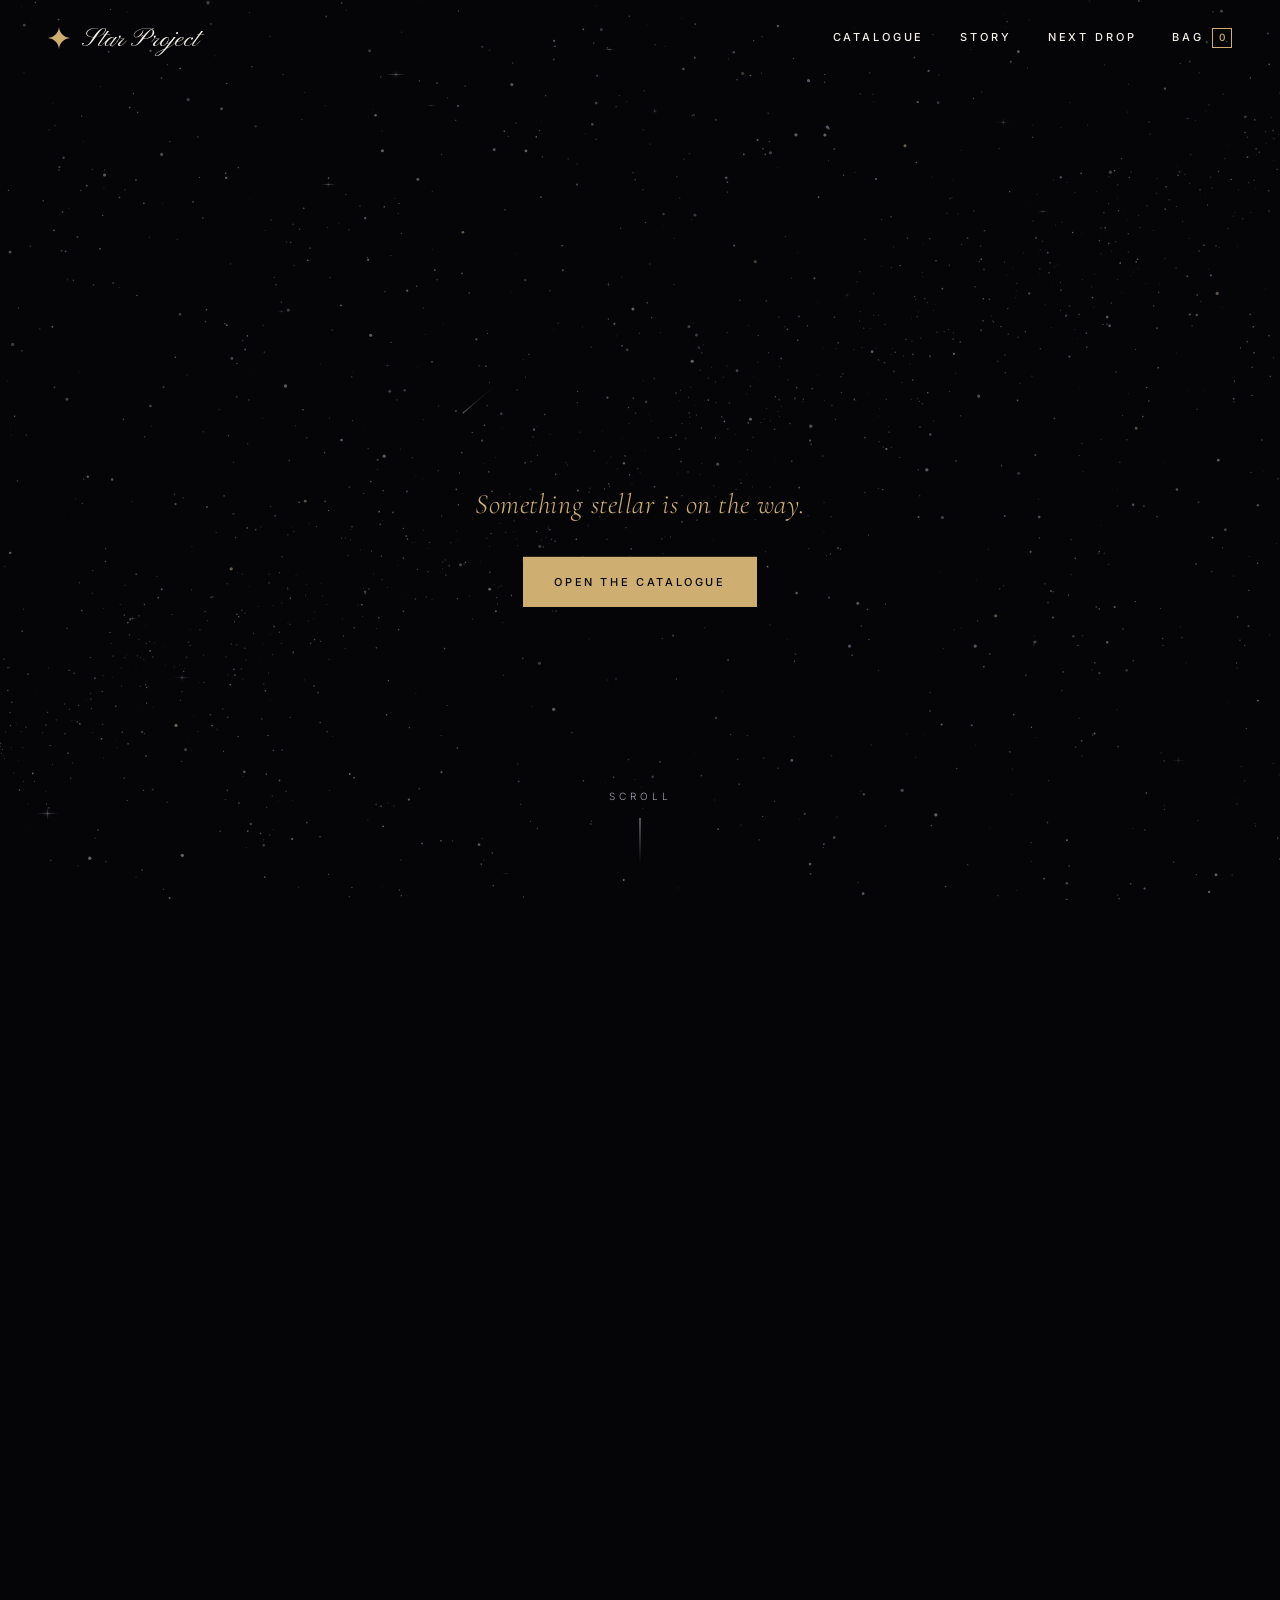
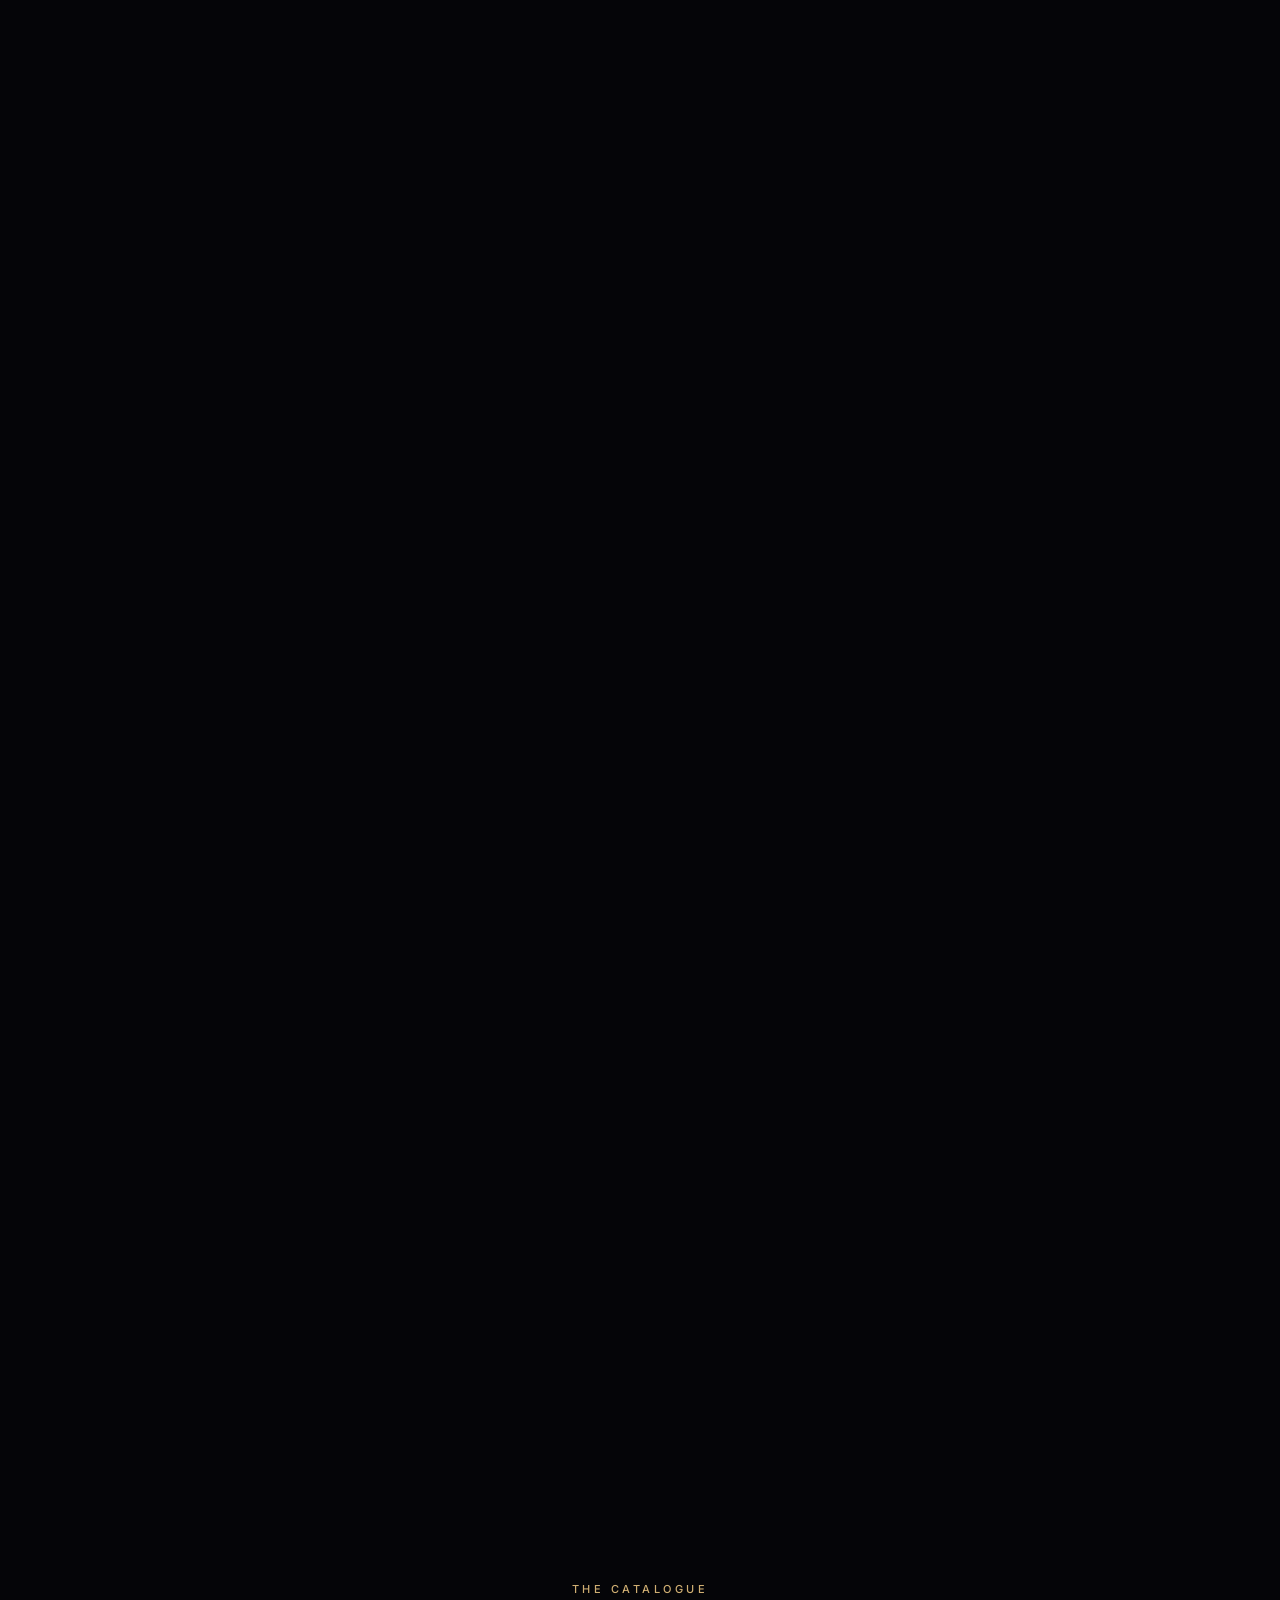
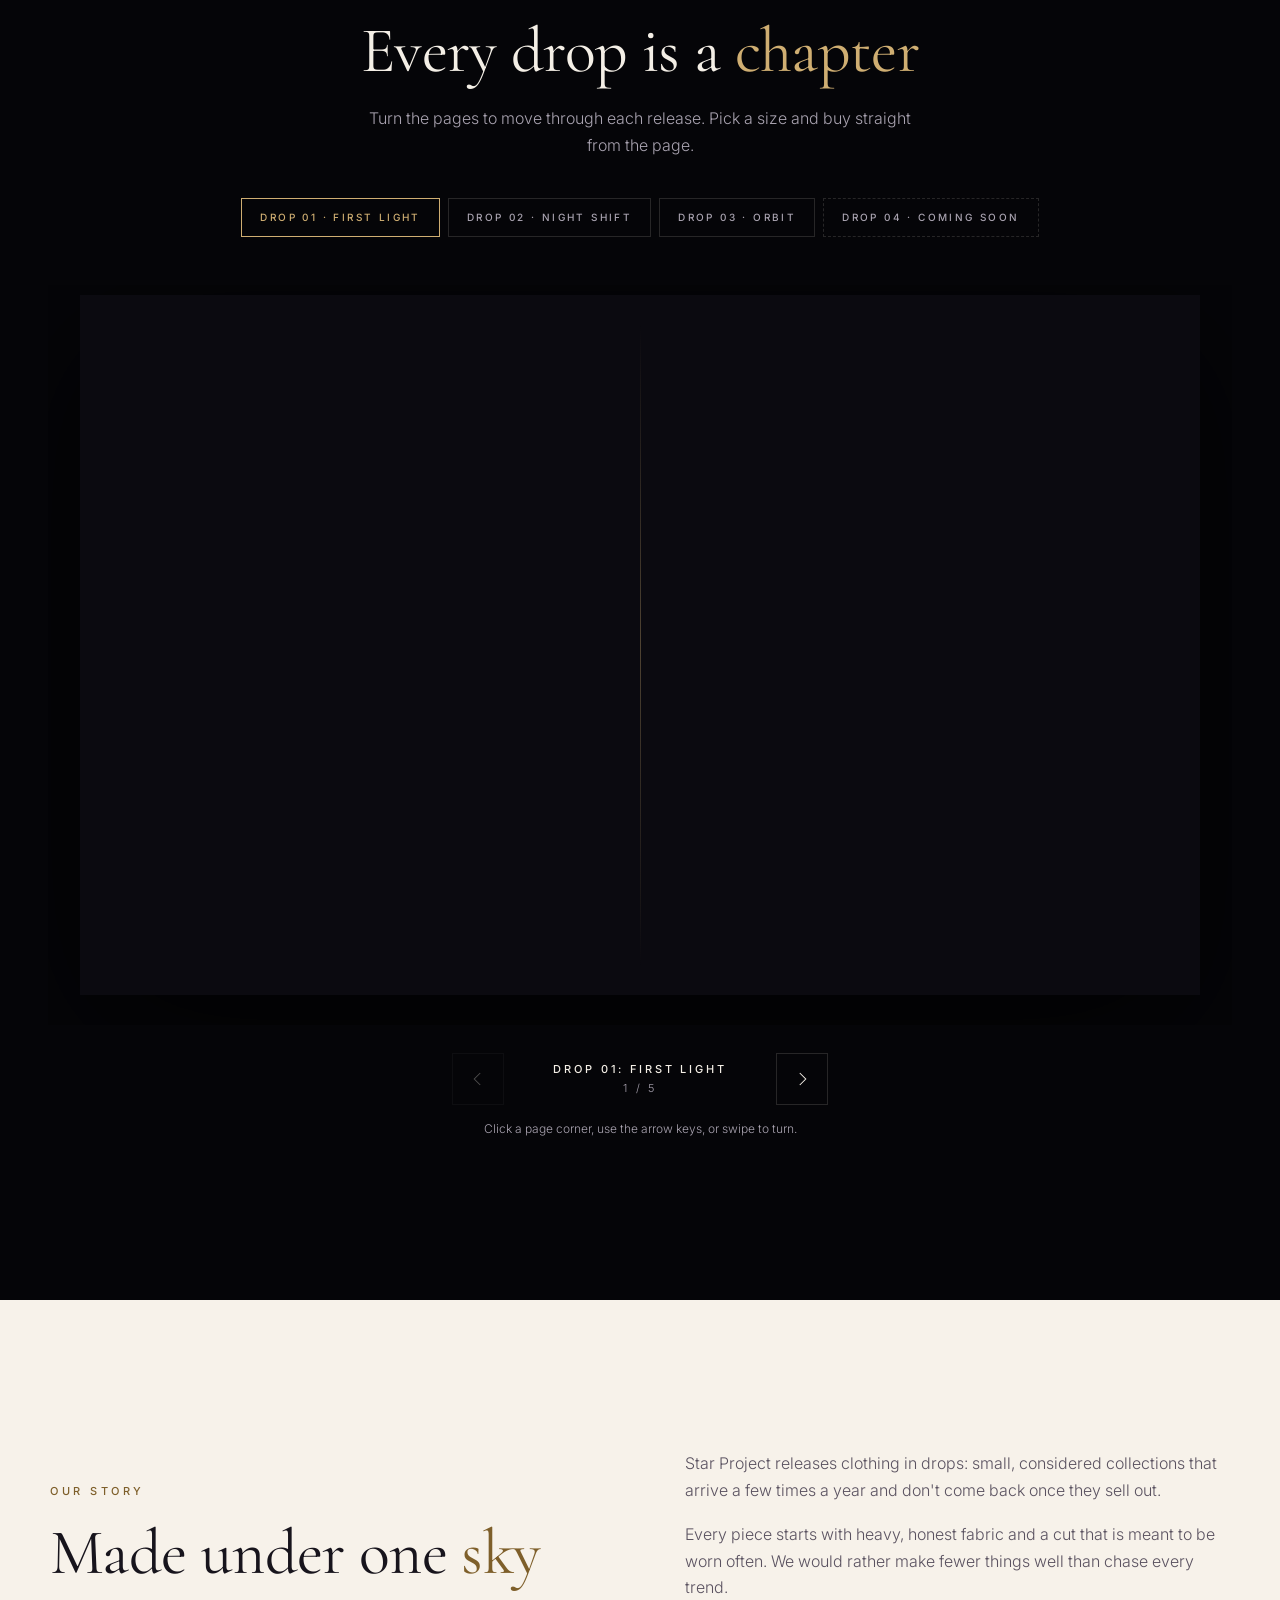
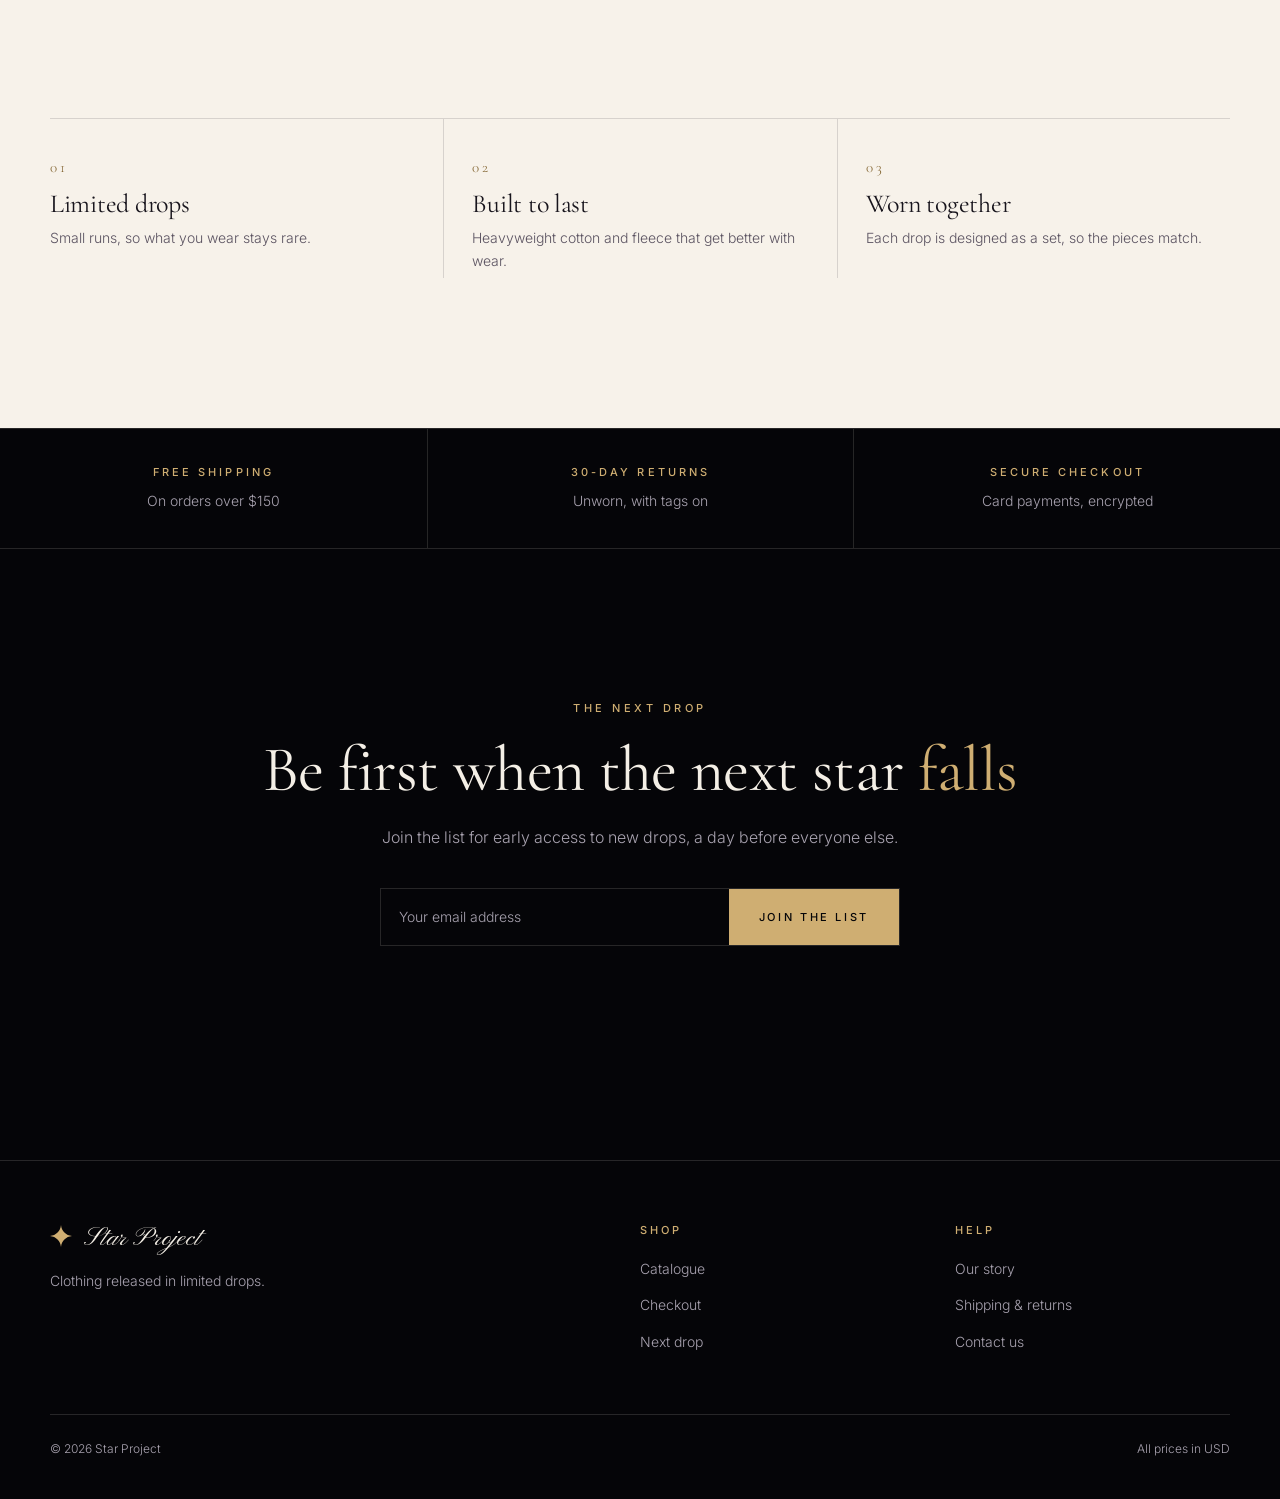
==== index.html @ 6c746a55 "Catalogue extras: quick view, low-stock notes, Drop 04 teaser with countdown and silhouettes; social" ====
<!doctype html>
<html lang="en">
<head>
  <meta charset="utf-8">
  <meta name="viewport" content="width=device-width, initial-scale=1">
  <title>Star Project | Clothing released in drops</title>
  <meta name="description" content="Star Project is a clothing label released in limited drops. Flip through the catalogue and shop the latest release.">
  <meta name="theme-color" content="#050508">
  <link rel="icon" href="favicon.svg" type="image/svg+xml">
  <link rel="preconnect" href="https://fonts.googleapis.com">
  <link rel="preconnect" href="https://fonts.gstatic.com" crossorigin>
  <link href="https://fonts.googleapis.com/css2?family=Pinyon+Script&family=Cormorant+Garamond:ital,wght@0,400;0,500;1,400&family=Inter:wght@200;300;400;500&display=swap" rel="stylesheet">
  <link rel="stylesheet" href="style.css">
</head>
<body>
  <a class="skip" href="#catalogue">Skip to the catalogue</a>
  <canvas id="sky" aria-hidden="true"></canvas>

  <header class="site-header">
    <a class="brand" href="index.html" aria-label="Star Project home">
      <svg viewBox="0 0 24 24" aria-hidden="true"><path d="M12 0c.6 6.6 5.4 11.4 12 12-6.6.6-11.4 5.4-12 12-.6-6.6-5.4-11.4-12-12C6.6 11.4 11.4 6.6 12 0z" fill="#cfae72"/></svg>
      <span>Star Project</span>
    </a>
    <nav class="nav" aria-label="Main">
      <a href="#catalogue">Catalogue</a>
      <a class="hide-sm" href="#story">Story</a>
      <a class="hide-sm" href="#signup-section">Next drop</a>
      <button class="bag-btn" type="button" aria-label="Open your bag">Bag <span class="bag-count">0</span></button>
    </nav>
  </header>

  <main>
    <section class="hero" aria-label="Star Project">
      <div class="hero-stage">
        <canvas id="comet" aria-hidden="true"></canvas>
        <div class="hero-title">
          <h1>Star Project</h1>
          <div class="hero-sub">
            <p>Something stellar is on the way.</p>
            <a class="btn" href="#catalogue">Open the catalogue</a>
          </div>
        </div>
        <div class="hero-hint" aria-hidden="true">Scroll</div>
      </div>
    </section>

    <section class="section catalogue" id="catalogue" aria-labelledby="cat-title">
      <div class="wrap center reveal">
        <span class="label">The catalogue</span>
        <h2 id="cat-title">Every drop is a <span class="accent">chapter</span></h2>
        <p class="lede">Turn the pages to move through each release. Pick a size and buy straight from the page.</p>
      </div>
      <div class="drop-tabs" id="drop-tabs" role="group" aria-label="Jump to a drop"></div>
      <div class="book-scene">
        <div class="book" id="book" aria-live="polite"></div>
      </div>
      <div class="book-controls">
        <button class="flip-btn" id="prev" type="button" aria-label="Previous page"><svg viewBox="0 0 24 24" fill="none" stroke="currentColor" stroke-width="1.4"><path d="M15 4l-8 8 8 8"/></svg></button>
        <div class="page-status" id="page-status"></div>
        <button class="flip-btn" id="next" type="button" aria-label="Next page"><svg viewBox="0 0 24 24" fill="none" stroke="currentColor" stroke-width="1.4"><path d="M9 4l8 8-8 8"/></svg></button>
      </div>
      <p class="book-help">Click a page corner, use the arrow keys, or swipe to turn.</p>
    </section>

    <section class="section paper" id="story" aria-labelledby="story-title">
      <div class="wrap">
        <div class="story-grid">
          <div class="reveal">
            <span class="label">Our story</span>
            <h2 id="story-title">Made under one <span class="accent">sky</span></h2>
          </div>
          <div class="story-copy reveal">
            <p>Star Project releases clothing in drops: small, considered collections that arrive a few times a year and don't come back once they sell out.</p>
            <p>Every piece starts with heavy, honest fabric and a cut that is meant to be worn often. We would rather make fewer things well than chase every trend.</p>
          </div>
        </div>
        <div class="pillars">
          <div class="pillar reveal"><span class="n">01</span><h3>Limited drops</h3><p>Small runs, so what you wear stays rare.</p></div>
          <div class="pillar reveal"><span class="n">02</span><h3>Built to last</h3><p>Heavyweight cotton and fleece that get better with wear.</p></div>
          <div class="pillar reveal"><span class="n">03</span><h3>Worn together</h3><p>Each drop is designed as a set, so the pieces match.</p></div>
        </div>
      </div>
    </section>

    <section aria-label="Shopping with us">
      <div class="perks">
        <div class="perk"><strong>Free shipping</strong><span>On orders over $150</span></div>
        <div class="perk"><strong>30-day returns</strong><span>Unworn, with tags on</span></div>
        <div class="perk"><strong>Secure checkout</strong><span>Card payments, encrypted</span></div>
      </div>
    </section>

    <section class="section center" id="signup-section" aria-labelledby="signup-title">
      <div class="wrap reveal">
        <span class="label">The next drop</span>
        <h2 id="signup-title">Be first when the next star <span class="accent">falls</span></h2>
        <p class="lede">Join the list for early access to new drops, a day before everyone else.</p>
        <form class="signup" id="signup" novalidate>
          <label class="sr-only" for="signup-email">Email address</label>
          <input id="signup-email" type="email" required placeholder="Your email address" autocomplete="email">
          <button class="btn" type="submit">Join the list</button>
        </form>
        <p class="form-note" id="signup-note" role="status"></p>
        <div class="socials center-socials" data-socials></div>
      </div>
    </section>
  </main>

  <footer class="site-footer">
    <div class="foot-grid">
      <div>
        <a class="brand" href="index.html" aria-label="Star Project home">
          <svg viewBox="0 0 24 24" aria-hidden="true"><path d="M12 0c.6 6.6 5.4 11.4 12 12-6.6.6-11.4 5.4-12 12-.6-6.6-5.4-11.4-12-12C6.6 11.4 11.4 6.6 12 0z" fill="#cfae72"/></svg>
          <span>Star Project</span>
        </a>
        <p>Clothing released in limited drops.</p>
        <div class="socials" data-socials></div>
      </div>
      <div>
        <h4>Shop</h4>
        <ul>
          <li><a href="#catalogue">Catalogue</a></li>
          <li><a href="checkout.html">Checkout</a></li>
          <li><a href="#signup-section">Next drop</a></li>
        </ul>
      </div>
      <div>
        <h4>Help</h4>
        <ul>
          <li><a href="#story">Our story</a></li>
          <li><a href="#catalogue">Shipping &amp; returns</a></li>
          <li><a href="mailto:hello@starproject.example">Contact us</a></li>
        </ul>
      </div>
    </div>
    <div class="foot-base"><span>&copy; <span id="year">2026</span> Star Project</span><span>All prices in USD</span></div>
  </footer>

  <script src="products.js"></script>
  <script src="common.js"></script>
  <script src="home.js"></script>
</body>
</html>
---- style.css ----
:root {
  --space: #050508;
  --space-2: #0b0b12;
  --paper: #f7f2ea;
  --paper-2: #efe7da;
  --gold: #cfae72;
  --gold-deep: #7e5f2a;
  --ink: #17141c;
  --ink-soft: #5a5260;
  --star: #f4efe6;
  --muted: #a9a3b0;
  --line-dark: rgba(244, 239, 230, 0.14);
  --line-paper: rgba(23, 20, 28, 0.14);
  --serif: "Cormorant Garamond", Georgia, serif;
  --sans: "Inter", system-ui, sans-serif;
  --script: "Pinyon Script", "Snell Roundhand", cursive;
  --ease: cubic-bezier(0.22, 0.61, 0.36, 1);
}

*, *::before, *::after { box-sizing: border-box; }
html { -webkit-text-size-adjust: 100%; }
body {
  margin: 0;
  background: var(--space);
  color: var(--star);
  font-family: var(--sans);
  font-weight: 300;
  font-size: 16px;
  line-height: 1.65;
  -webkit-font-smoothing: antialiased;
  overflow-x: hidden;
}
img { display: block; max-width: 100%; }
a { color: inherit; }
button, input, select { font: inherit; color: inherit; }
:focus-visible { outline: 2px solid var(--gold); outline-offset: 3px; }

.skip { position: absolute; left: 16px; top: -60px; z-index: 200; padding: 10px 16px; background: var(--gold); color: var(--space); text-decoration: none; font-size: 13px; }
.skip:focus { top: 12px; }

/* sky + cursor canvases */
#sky { position: fixed; inset: 0; width: 100%; height: 100%; z-index: 0; pointer-events: none; }
#cursor-fx { position: fixed; inset: 0; width: 100%; height: 100%; z-index: 150; pointer-events: none; }
@media (pointer: fine) {
  html.comet-cursor, html.comet-cursor * { cursor: none !important; }
}
main, header, footer { position: relative; z-index: 1; }

/* type */
.label { display: block; font-size: 11px; font-weight: 500; letter-spacing: 0.32em; text-transform: uppercase; color: var(--gold); margin: 0 0 18px; }
.paper .label { color: var(--gold-deep); }
h1, h2, h3 { font-family: var(--serif); font-weight: 400; line-height: 1.08; margin: 0; letter-spacing: -0.01em; }
h2 { font-size: clamp(38px, 5.4vw, 64px); }
.accent { color: var(--gold); }
.paper .accent { color: var(--gold-deep); }
.center { text-align: center; }
.lede { color: var(--muted); max-width: 560px; margin: 20px auto 0; }
.paper .lede { color: var(--ink-soft); }

/* buttons */
.btn {
  display: inline-flex; align-items: center; justify-content: center; gap: 10px;
  padding: 15px 30px; border: 1px solid var(--gold); background: var(--gold); color: var(--space);
  font-size: 11px; font-weight: 500; letter-spacing: 0.24em; text-transform: uppercase;
  text-decoration: none; white-space: nowrap; cursor: pointer;
  transition: background 0.3s var(--ease), color 0.3s var(--ease), border-color 0.3s var(--ease), transform 0.15s;
}
.btn:hover { background: transparent; color: var(--gold); }
.btn:active { transform: scale(0.98); }
.btn.ghost { background: transparent; color: var(--star); border-color: var(--line-dark); }
.btn.ghost:hover { border-color: var(--gold); color: var(--gold); }
.paper .btn { background: var(--ink); border-color: var(--ink); color: var(--paper); }
.paper .btn:hover { background: transparent; color: var(--ink); }
.paper .btn.ghost { background: transparent; color: var(--ink); border-color: var(--line-paper); }
.paper .btn.ghost:hover { border-color: var(--ink); }
.btn.small { padding: 10px 16px; font-size: 10px; letter-spacing: 0.2em; }
.btn[disabled] { opacity: 0.5; pointer-events: none; }

/* header */
.site-header {
  position: fixed; top: 0; left: 0; right: 0; z-index: 50;
  display: flex; align-items: center; justify-content: space-between;
  padding: 22px clamp(16px, 4vw, 48px);
  transition: background 0.4s var(--ease), padding 0.4s var(--ease), border-color 0.4s;
  border-bottom: 1px solid transparent;
}
.site-header.solid { background: rgba(5, 5, 8, 0.95); backdrop-filter: blur(10px); -webkit-backdrop-filter: blur(10px); padding-top: 14px; padding-bottom: 14px; border-color: var(--line-dark); }
.brand { display: inline-flex; align-items: center; gap: 12px; text-decoration: none; }
.brand svg { width: 22px; height: 22px; }
.brand span { font-size: 12px; font-weight: 500; letter-spacing: 0.36em; text-transform: uppercase; }
.nav { display: flex; align-items: center; gap: clamp(18px, 3vw, 36px); }
.nav a, .bag-btn { font-size: 11px; font-weight: 500; letter-spacing: 0.26em; text-transform: uppercase; text-decoration: none; color: var(--star); transition: color 0.25s; }
.nav a:hover, .bag-btn:hover { color: var(--gold); }
.bag-btn { background: none; border: 0; padding: 0; cursor: pointer; display: inline-flex; gap: 8px; align-items: center; }
.bag-count { display: inline-grid; place-items: center; min-width: 20px; height: 20px; padding: 0 5px; border: 1px solid var(--gold); color: var(--gold); font-size: 10px; letter-spacing: 0; }
.bag-count.bump { animation: bump 0.5s var(--ease); }
@keyframes bump { 40% { transform: scale(1.35); } }
@media (max-width: 640px) { .nav .hide-sm { display: none; } .brand span { letter-spacing: 0.26em; } }

/* hero: pinned scroll story */
.hero { position: relative; height: 340vh; }
.hero-stage { position: sticky; top: 0; height: 100vh; height: 100svh; overflow: hidden; }
#comet { position: absolute; inset: 0; width: 100%; height: 100%; }
.hero-title {
  position: absolute; left: 0; right: 0; top: 50%; transform: translateY(-58%);
  text-align: center; pointer-events: none;
}
.hero-title h1 {
  font-family: var(--script); font-weight: 400; font-size: clamp(64px, 12vw, 190px);
  letter-spacing: 0; text-transform: none; line-height: 1.25; padding: 0 0.25em;
  color: var(--star);
  background: linear-gradient(180deg, #fffdf7 15%, #f1e4c8 55%, #cfae72 100%);
  -webkit-background-clip: text; background-clip: text; -webkit-text-fill-color: transparent;
  --x: 120vw;
  -webkit-mask-image: linear-gradient(90deg, transparent var(--x), #000 calc(var(--x) + 160px));
  mask-image: linear-gradient(90deg, transparent var(--x), #000 calc(var(--x) + 160px));
}
.hero-tag { display: block; margin-bottom: 26px; font-family: var(--serif); font-style: italic; font-size: clamp(17px, 1.8vw, 22px); color: var(--gold); letter-spacing: 0.02em; opacity: 0; transform: translateY(8px); transition: opacity 1s var(--ease) 0.2s, transform 1s var(--ease) 0.2s; }
.hero.done .hero-tag { opacity: 1; transform: none; }
.hero-sub { margin-top: 26px; opacity: 0; transform: translateY(12px); transition: opacity 0.8s var(--ease), transform 0.8s var(--ease); pointer-events: none; }
.hero-sub p { color: var(--gold); margin: 0 0 30px; font-family: var(--serif); font-style: italic; font-size: clamp(20px, 2.2vw, 28px); letter-spacing: 0.02em; }
.hero.done .hero-sub { opacity: 1; transform: none; pointer-events: auto; }
.hero-hint {
  position: absolute; left: 50%; bottom: 36px; transform: translateX(-50%);
  font-size: 10px; letter-spacing: 0.4em; text-transform: uppercase; color: var(--muted);
  display: flex; flex-direction: column; align-items: center; gap: 14px; transition: opacity 0.5s;
}
.hero-hint::after { content: ""; width: 1px; height: 46px; background: linear-gradient(var(--muted), transparent); animation: drip 2.2s var(--ease) infinite; transform-origin: top; }
@keyframes drip { 0% { transform: scaleY(0); } 60% { transform: scaleY(1); opacity: 1; } 100% { transform: scaleY(1); opacity: 0; } }
.hero-intro { position: absolute; top: 22%; left: 0; right: 0; text-align: center; transition: opacity 0.5s; }
.hero-intro .label { margin: 0; }

/* sections */
.section { padding: clamp(90px, 12vw, 150px) clamp(16px, 4vw, 48px); }
.wrap { max-width: 1180px; margin: 0 auto; }
.paper { background: var(--paper); color: var(--ink); }
.reveal { opacity: 0; transform: translateY(28px); transition: opacity 1s var(--ease), transform 1s var(--ease); }
.reveal.in { opacity: 1; transform: none; }

/* catalogue book */
.catalogue { padding-top: clamp(80px, 10vw, 120px); }
.drop-tabs { display: flex; justify-content: center; flex-wrap: wrap; gap: 8px; margin: 40px 0 48px; }
.drop-tab {
  background: none; border: 1px solid var(--line-dark); color: var(--muted); padding: 10px 18px; cursor: pointer;
  font-size: 10px; font-weight: 500; letter-spacing: 0.24em; text-transform: uppercase; transition: color 0.25s, border-color 0.25s;
}
.drop-tab:hover { color: var(--star); }
.drop-tab[aria-current="true"] { color: var(--gold); border-color: var(--gold); }

.book-scene { perspective: 2600px; overflow: hidden; padding: 10px 0 30px; }
.book {
  --page-h: 700px;
  position: relative; margin: 0 auto; width: min(1120px, 100%); height: var(--page-h);
  transform-style: preserve-3d; transition: transform 1s var(--ease);
}
.book.at-start { transform: translateX(-25%); }
.book.at-end { transform: translateX(25%); }
.book::before { /* spine shadow */
  content: ""; position: absolute; left: 50%; top: 0; bottom: 0; width: 60px; margin-left: -30px; z-index: 0;
  background: radial-gradient(ellipse at center, rgba(0, 0, 0, 0.55), transparent 70%); pointer-events: none;
}
.sheet {
  position: absolute; top: 0; left: 50%; width: 50%; height: 100%;
  transform-origin: left center; transform-style: preserve-3d;
  transition: transform 1.1s cubic-bezier(0.45, 0.05, 0.25, 1);
}
.sheet.flipped { transform: rotateY(-180deg); }
.face {
  position: absolute; inset: 0; backface-visibility: hidden; -webkit-backface-visibility: hidden;
  background: var(--paper); color: var(--ink); overflow: hidden;
}
.face.back { transform: rotateY(180deg); }
.face::after { /* page gutter shading */
  content: ""; position: absolute; top: 0; bottom: 0; width: 40px; pointer-events: none;
}
.face.front::after { left: 0; background: linear-gradient(90deg, rgba(0, 0, 0, 0.14), transparent); }
.face.back::after { right: 0; background: linear-gradient(-90deg, rgba(0, 0, 0, 0.14), transparent); }
.sheet.turning .face { box-shadow: 0 20px 60px rgba(0, 0, 0, 0.5); }

.page { position: relative; height: 100%; padding: 46px 48px 40px; display: flex; flex-direction: column; }
.page-foot { margin-top: auto; display: flex; justify-content: space-between; font-size: 10px; letter-spacing: 0.26em; text-transform: uppercase; color: var(--ink-soft); padding-top: 18px; border-top: 1px solid var(--line-paper); }
.corner { position: absolute; bottom: 0; width: 70px; height: 70px; background: none; border: 0; padding: 0; cursor: pointer; z-index: 3; }
.face.front .corner { right: 0; background: linear-gradient(135deg, transparent 50%, rgba(23, 20, 28, 0.08) 50%); }
.face.back .corner { left: 0; background: linear-gradient(-135deg, transparent 50%, rgba(23, 20, 28, 0.08) 50%); }
.corner:hover { width: 84px; height: 84px; }
.corner { transition: width 0.3s var(--ease), height 0.3s var(--ease); }

/* cover pages */
.page.cover { background: var(--space-2); color: var(--star); justify-content: center; align-items: center; text-align: center; }
.page.cover .page-foot { color: var(--muted); border-color: var(--line-dark); width: 100%; position: absolute; left: 0; bottom: 0; padding: 18px 48px 40px; }
.cover-star { width: 54px; height: 54px; margin: 0 auto 34px; }
.cover h3 { font-family: var(--sans); font-weight: 300; font-size: 30px; letter-spacing: 0.34em; text-indent: 0.34em; text-transform: uppercase; }
.cover .vol { font-family: var(--serif); font-size: 22px; font-style: italic; color: var(--gold); margin-top: 18px; }
.cover p { color: var(--muted); font-size: 14px; max-width: 300px; margin: 30px auto 0; }
.cover .btn { margin-top: 34px; }

/* drop intro page (left) */
.drop-no { font-family: var(--serif); font-size: 15px; letter-spacing: 0.2em; color: var(--gold-deep); text-transform: uppercase; }
.drop-name { font-size: clamp(40px, 4.4vw, 58px); margin: 8px 0 10px; }
.drop-story { color: var(--ink-soft); font-size: 14px; margin: 0 0 22px; max-width: 420px; }
.feature { display: grid; grid-template-columns: 1fr 1fr; gap: 24px; align-items: end; flex: 1; min-height: 0; }
.photo { background: #fbf8f3; overflow: hidden; position: relative; }
.photo img { width: 100%; height: 100%; object-fit: cover; mix-blend-mode: multiply; transition: transform 1.2s var(--ease); }
.photo:hover img { transform: scale(1.06); }
.feature .photo { aspect-ratio: 1; align-self: stretch; height: 100%; max-height: 100%; }
.feature .photo img { object-fit: contain; }
.feature-info h4 { font-family: var(--serif); font-weight: 400; font-size: 28px; margin: 0 0 6px; line-height: 1.1; }

/* product rows (right) */
.items-head { display: flex; justify-content: space-between; align-items: baseline; margin-bottom: 18px; }
.items-head h3 { font-size: 30px; }
.items { display: flex; flex-direction: column; gap: 14px; flex: 1; }
.item { display: grid; grid-template-columns: 150px 1fr; gap: 22px; padding-bottom: 14px; border-bottom: 1px solid var(--line-paper); align-items: center; }
.item:last-child { border-bottom: 0; }
.item .photo { aspect-ratio: 1; }
.item h4, .feature-info h4 { font-family: var(--serif); font-weight: 400; }
.item h4 { font-size: 23px; margin: 0; line-height: 1.15; }
.desc { font-size: 13px; color: var(--ink-soft); margin: 4px 0 10px; line-height: 1.5; }
.price { font-size: 13px; font-weight: 500; letter-spacing: 0.08em; color: var(--ink); }
.buy-row { display: flex; align-items: center; gap: 8px; flex-wrap: wrap; margin-top: 10px; }
.size {
  appearance: none; -webkit-appearance: none; border: 1px solid var(--line-paper); background: transparent; color: var(--ink);
  padding: 9px 26px 9px 10px; font-size: 11px; letter-spacing: 0.08em; cursor: pointer;
  background-image: linear-gradient(45deg, transparent 50%, var(--ink) 50%), linear-gradient(135deg, var(--ink) 50%, transparent 50%);
  background-position: calc(100% - 13px) 50%, calc(100% - 9px) 50%; background-size: 4px 4px; background-repeat: no-repeat;
}
.size:focus-visible { outline-color: var(--gold-deep); }
.page .btn.small { padding: 10px 14px; }
.page .btn.ghost.small { color: var(--ink); }

.back-cover-list { list-style: none; padding: 0; margin: 30px 0 0; text-align: left; }
.back-cover-list li { padding: 14px 0; border-top: 1px solid var(--line-dark); display: flex; justify-content: space-between; gap: 20px; font-size: 13px; color: var(--muted); }
.back-cover-list li strong { color: var(--star); font-weight: 400; }

.book-controls { display: flex; align-items: center; justify-content: center; gap: 26px; margin-top: 28px; }
.flip-btn {
  width: 52px; height: 52px; border: 1px solid var(--line-dark); background: transparent; color: var(--star); cursor: pointer;
  display: grid; place-items: center; transition: border-color 0.25s, color 0.25s;
}
.flip-btn:hover { border-color: var(--gold); color: var(--gold); }
.flip-btn:disabled { opacity: 0.3; pointer-events: none; }
.flip-btn svg { width: 18px; height: 18px; }
.page-status { min-width: 220px; text-align: center; font-size: 11px; letter-spacing: 0.26em; text-transform: uppercase; color: var(--muted); }
.page-status strong { color: var(--star); font-weight: 500; }
.book-help { text-align: center; color: var(--muted); font-size: 12px; margin-top: 14px; }

/* single-page book on small screens */
@media (max-width: 860px) {
  .book { --page-h: 640px; width: min(460px, 100%); }
  .book.at-start, .book.at-end { transform: none; }
  .book::before { display: none; }
  .sheet { left: 0; width: 100%; }
  .sheet.flipped { transform: rotateY(-180deg); opacity: 0; transition: transform 1s cubic-bezier(0.45, 0.05, 0.25, 1), opacity 0.2s 0.8s; }
  .face.front::after { display: none; }
  .page { padding: 32px 26px 28px; }
  .page.cover .page-foot { padding: 18px 26px 28px; }
  .item { grid-template-columns: 100px 1fr; gap: 16px; }
  .item h4 { font-size: 20px; }
  .desc { display: none; }
  .feature { grid-template-columns: 1fr; gap: 16px; }
  .feature .photo { max-height: 280px; }
}
@media (max-width: 380px) { .item { grid-template-columns: 84px 1fr; } }

/* story */
.story-grid { display: grid; grid-template-columns: 1fr 1fr; gap: clamp(40px, 7vw, 100px); align-items: center; }
.story-grid h2 { text-align: left; }
.story-copy p { color: var(--ink-soft); margin: 0 0 18px; }
.pillars { display: grid; grid-template-columns: repeat(3, 1fr); border-top: 1px solid var(--line-paper); margin-top: clamp(60px, 8vw, 100px); }
.pillar { padding: 34px 28px 6px 0; }
.pillar + .pillar { padding-left: 28px; border-left: 1px solid var(--line-paper); }
.pillar .n { font-family: var(--serif); font-size: 15px; color: var(--gold-deep); letter-spacing: 0.2em; }
.pillar h3 { font-size: 26px; margin: 10px 0 8px; }
.pillar p { color: var(--ink-soft); font-size: 14px; margin: 0; }
@media (max-width: 820px) {
  .story-grid { grid-template-columns: 1fr; }
  .pillars { grid-template-columns: 1fr; }
  .pillar, .pillar + .pillar { padding: 26px 0; border-left: 0; border-bottom: 1px solid var(--line-paper); }
}

/* perks strip */
.perks { display: grid; grid-template-columns: repeat(3, 1fr); border-top: 1px solid var(--line-dark); border-bottom: 1px solid var(--line-dark); }
.perk { padding: 34px 20px; text-align: center; }
.perk + .perk { border-left: 1px solid var(--line-dark); }
.perk strong { display: block; font-size: 11px; font-weight: 500; letter-spacing: 0.28em; text-transform: uppercase; color: var(--gold); margin-bottom: 6px; }
.perk span { color: var(--muted); font-size: 14px; }
@media (max-width: 720px) { .perks { grid-template-columns: 1fr; } .perk + .perk { border-left: 0; border-top: 1px solid var(--line-dark); } }

/* newsletter */
.signup { display: flex; max-width: 520px; margin: 38px auto 0; border: 1px solid var(--line-dark); transition: border-color 0.3s; }
.signup:focus-within { border-color: var(--gold); }
.signup input { flex: 1; min-width: 0; background: transparent; border: 0; padding: 16px 18px; color: var(--star); font-size: 14px; }
.signup input::placeholder { color: var(--muted); }
.signup input:focus { outline: none; }
.signup .btn { border: 0; }
.form-note { text-align: center; font-size: 13px; color: var(--muted); margin-top: 16px; min-height: 1.4em; }
.form-note.ok { color: var(--gold); }

/* footer */
.site-footer { border-top: 1px solid var(--line-dark); padding: 60px clamp(16px, 4vw, 48px) 40px; background: var(--space); }
.foot-grid { max-width: 1180px; margin: 0 auto; display: grid; grid-template-columns: 2fr 1fr 1fr; gap: 40px; }
.foot-grid p { color: var(--muted); font-size: 14px; max-width: 320px; }
.foot-grid h4 { font-size: 11px; font-weight: 500; letter-spacing: 0.28em; text-transform: uppercase; color: var(--gold); margin: 0 0 16px; }
.foot-grid ul { list-style: none; padding: 0; margin: 0; }
.foot-grid li { margin-bottom: 10px; }
.foot-grid li a { color: var(--muted); font-size: 14px; text-decoration: none; transition: color 0.25s; }
.foot-grid li a:hover { color: var(--star); }
.foot-base { max-width: 1180px; margin: 50px auto 0; padding-top: 24px; border-top: 1px solid var(--line-dark); display: flex; justify-content: space-between; gap: 16px; flex-wrap: wrap; font-size: 12px; color: var(--muted); }
@media (max-width: 720px) { .foot-grid { grid-template-columns: 1fr 1fr; } .foot-grid > div:first-child { grid-column: 1 / -1; } }

/* cart drawer */
.scrim { position: fixed; inset: 0; z-index: 90; background: rgba(0, 0, 0, 0.6); opacity: 0; pointer-events: none; transition: opacity 0.4s var(--ease); }
.scrim.open { opacity: 1; pointer-events: auto; }
.drawer {
  position: fixed; top: 0; right: 0; bottom: 0; z-index: 100; width: min(440px, 100%);
  background: var(--paper); color: var(--ink); display: flex; flex-direction: column;
  transform: translateX(100%); transition: transform 0.5s var(--ease); visibility: hidden;
}
.drawer.open { transform: none; visibility: visible; }
.drawer-head { display: flex; justify-content: space-between; align-items: center; padding: 24px 28px; border-bottom: 1px solid var(--line-paper); }
.drawer-head h2 { font-size: 28px; }
.icon-btn { background: none; border: 0; width: 40px; height: 40px; display: grid; place-items: center; cursor: pointer; color: inherit; }
.icon-btn svg { width: 18px; height: 18px; }
.drawer-body { flex: 1; overflow-y: auto; padding: 8px 28px; }
.ship-bar { padding: 16px 28px; font-size: 12px; color: var(--ink-soft); border-bottom: 1px solid var(--line-paper); }
.ship-bar .track { height: 2px; background: var(--line-paper); margin-top: 10px; }
.ship-bar .fill { height: 100%; background: var(--gold-deep); transition: width 0.6s var(--ease); }
.line { display: grid; grid-template-columns: 76px 1fr auto; gap: 16px; padding: 18px 0; border-bottom: 1px solid var(--line-paper); align-items: center; }
.line .photo { aspect-ratio: 1; }
.line h4 { font-family: var(--serif); font-weight: 400; font-size: 19px; margin: 0; line-height: 1.2; }
.line .meta { font-size: 12px; color: var(--ink-soft); }
.qty { display: inline-flex; align-items: center; border: 1px solid var(--line-paper); margin-top: 8px; }
.qty button { width: 28px; height: 28px; background: none; border: 0; cursor: pointer; font-size: 14px; }
.qty span { min-width: 22px; text-align: center; font-size: 12px; }
.line .right { text-align: right; display: flex; flex-direction: column; align-items: flex-end; gap: 8px; }
.remove { background: none; border: 0; padding: 0; font-size: 11px; color: var(--ink-soft); text-decoration: underline; text-underline-offset: 3px; cursor: pointer; }
.remove:hover { color: var(--ink); }
.empty { text-align: center; padding: 60px 10px; color: var(--ink-soft); }
.empty p { margin: 0 0 20px; }
.drawer-foot { padding: 22px 28px 28px; border-top: 1px solid var(--line-paper); }
.sum-row { display: flex; justify-content: space-between; font-size: 14px; margin-bottom: 6px; }
.sum-row.total { font-size: 16px; font-weight: 500; margin-top: 10px; }
.drawer-foot .btn { width: 100%; margin-top: 16px; }
.fine { font-size: 12px; color: var(--ink-soft); margin: 10px 0 0; text-align: center; }

/* toast */
.toast {
  position: fixed; left: 50%; bottom: 28px; z-index: 120; transform: translate(-50%, 20px); opacity: 0;
  background: var(--paper); color: var(--ink); padding: 14px 22px; font-size: 13px; border-left: 2px solid var(--gold-deep);
  transition: opacity 0.35s var(--ease), transform 0.35s var(--ease); pointer-events: none; max-width: calc(100% - 32px);
}
.toast.show { opacity: 1; transform: translate(-50%, 0); }

/* checkout page */
.checkout { padding: 130px clamp(16px, 4vw, 48px) 100px; }
.checkout-head { max-width: 1180px; margin: 0 auto 44px; }
.checkout-head h1 { font-size: clamp(40px, 5vw, 60px); }
.steps { display: flex; gap: 22px; margin-top: 18px; font-size: 11px; letter-spacing: 0.24em; text-transform: uppercase; color: var(--muted); flex-wrap: wrap; }
.steps .on { color: var(--gold); }
.checkout-grid { max-width: 1180px; margin: 0 auto; display: grid; grid-template-columns: 1.4fr 1fr; gap: 28px; align-items: start; }
.panel { background: var(--paper); color: var(--ink); padding: clamp(24px, 4vw, 44px); }
.panel + .panel { margin-top: 0; }
.panel h2 { font-size: 30px; margin-bottom: 6px; }
.fieldset { border: 0; padding: 0; margin: 0 0 34px; }
.fieldset legend { padding: 0; font-family: var(--serif); font-size: 26px; margin-bottom: 18px; }
.fields { display: grid; grid-template-columns: 1fr 1fr; gap: 14px; }
.fields .full { grid-column: 1 / -1; }
.field label { display: block; font-size: 11px; font-weight: 500; letter-spacing: 0.18em; text-transform: uppercase; color: var(--ink-soft); margin-bottom: 7px; }
.field input, .field select {
  width: 100%; padding: 13px 14px; border: 1px solid var(--line-paper); background: #fbf8f3; color: var(--ink); font-size: 15px;
  transition: border-color 0.25s, box-shadow 0.25s; border-radius: 0;
}
.field input:focus, .field select:focus { outline: none; border-color: var(--gold-deep); box-shadow: 0 0 0 3px rgba(126, 95, 42, 0.15); }
.field input[aria-invalid="true"] { border-color: #a3332b; }
.err { display: block; font-size: 12px; color: #a3332b; margin-top: 5px; min-height: 0; }
.ship-opt { display: flex; align-items: center; gap: 14px; padding: 16px; border: 1px solid var(--line-paper); cursor: pointer; margin-bottom: 10px; transition: border-color 0.25s; }
.ship-opt:has(input:checked) { border-color: var(--ink); }
.ship-opt input { accent-color: var(--ink); width: 16px; height: 16px; }
.ship-opt .grow { flex: 1; }
.ship-opt small { display: block; color: var(--ink-soft); font-size: 12px; }
.pay-box { border: 1px solid var(--line-paper); padding: 22px; background: #fbf8f3; }
.pay-box p { margin: 0; color: var(--ink-soft); font-size: 14px; }
.pay-box .lock { display: flex; align-items: center; gap: 10px; font-size: 11px; font-weight: 500; letter-spacing: 0.2em; text-transform: uppercase; color: var(--ink); margin-bottom: 10px; }
.pay-box .lock svg { width: 14px; height: 14px; }
.place { width: 100%; margin-top: 26px; }
.summary { position: sticky; top: 100px; }
.summary .line { grid-template-columns: 64px 1fr auto; }
.summary-totals { margin-top: 18px; }
.done-box { text-align: center; padding: 30px 10px; }
.done-box h2 { margin-bottom: 12px; }
.done-box p { color: var(--ink-soft); }
@media (max-width: 900px) { .checkout-grid { grid-template-columns: 1fr; } .summary { position: static; order: -1; } }
@media (max-width: 520px) { .fields { grid-template-columns: 1fr; } }

@media (prefers-reduced-motion: reduce) {
  *, *::before, *::after { animation: none !important; transition-duration: 0.01ms !important; }
  .reveal { opacity: 1; transform: none; }
}

.sr-only { position: absolute; width: 1px; height: 1px; overflow: hidden; clip: rect(0 0 0 0); white-space: nowrap; }
.hero.static { height: 100vh; height: 100svh; }
.hero.static h1 { -webkit-mask-image: none; mask-image: none; }

/* page fixes */
.cover .btn.ghost { color: var(--star); border-color: var(--line-dark); }
.cover .btn.ghost:hover { color: var(--gold); border-color: var(--gold); }
.cover .btn:not(.ghost) { background: var(--gold); border-color: var(--gold); color: var(--space); }
.cover .btn:not(.ghost):hover { background: transparent; color: var(--gold); }
.page.paper { background: var(--paper); }
.feature { grid-template-columns: minmax(0, 1.1fr) minmax(0, 1fr); }
.feature .photo { aspect-ratio: auto; height: 100%; }
.feature .photo img { object-fit: cover; }
.feature-info { align-self: end; padding-bottom: 6px; }
.hero-sub { margin-top: 56px; }
@media (max-width: 860px) {
  .feature .photo { height: auto; aspect-ratio: 1; max-height: 230px; }
  .feature .photo img { object-fit: contain; }
}
@media (max-width: 600px) {
  .hero-title h1 { font-size: 17vw; }
  .hero-sub { margin-top: 64px; padding: 0 16px; }
}

/* brand name in the Star Project script */
.brand span { font-family: var(--script); font-size: 27px; font-weight: 400; letter-spacing: 0; text-transform: none; line-height: 1; padding-top: 4px; }
@media (max-width: 640px) { .brand span { letter-spacing: 0; font-size: 24px; } }
.cover h3 { font-family: var(--script); font-weight: 400; font-size: 64px; letter-spacing: 0; text-indent: 0; text-transform: none; line-height: 1.2; }
.page.cover .btn.ghost.small { color: var(--star); border-color: rgba(244, 239, 230, 0.35); }
.page.cover .btn.ghost.small:hover { color: var(--gold); border-color: var(--gold); }

.book.instant .sheet { transition: none !important; }
@media (max-width: 860px) {
  .feature { grid-template-columns: 1fr; gap: 14px; align-items: start; }
  .feature .photo { height: auto; aspect-ratio: 1; max-height: 210px; max-width: 210px; }
  .feature-info { align-self: start; padding-bottom: 0; }
  .feature-info h4 { font-size: 24px; }
}

/* ---------- night catalogue ---------- */
.book { filter: drop-shadow(0 40px 80px rgba(0, 0, 0, 0.7)); }
.face { background: #0b0a10; color: var(--star); }
.face.front::after { background: linear-gradient(90deg, rgba(0, 0, 0, 0.55), transparent); }
.face.back::after { right: 0; background: linear-gradient(-90deg, rgba(0, 0, 0, 0.55), transparent); }
.book::after { /* a faint gold line down the spine */
  content: ""; position: absolute; left: 50%; top: 4%; bottom: 4%; width: 1px; z-index: 40; pointer-events: none;
  background: linear-gradient(transparent, rgba(207, 174, 114, 0.35), transparent);
}
@media (max-width: 860px) { .book::after { display: none; } }

.page.night {
  background:
    radial-gradient(90% 60% at 50% 0%, rgba(207, 174, 114, 0.07), transparent 70%),
    linear-gradient(180deg, #13121a 0%, #0b0a10 55%, #08070c 100%);
  color: var(--star);
}
.page.night::before { /* scattered pin-prick stars */
  content: ""; position: absolute; inset: 0; pointer-events: none; opacity: 0.55;
  background-image:
    radial-gradient(1px 1px at 8% 12%, #fff 50%, transparent 51%), radial-gradient(1px 1px at 23% 64%, #fff 50%, transparent 51%),
    radial-gradient(1.4px 1.4px at 37% 28%, #f3e5c4 50%, transparent 51%), radial-gradient(1px 1px at 52% 86%, #fff 50%, transparent 51%),
    radial-gradient(1px 1px at 66% 9%, #fff 50%, transparent 51%), radial-gradient(1.4px 1.4px at 79% 47%, #fff 50%, transparent 51%),
    radial-gradient(1px 1px at 91% 73%, #d9e2ff 50%, transparent 51%), radial-gradient(1px 1px at 15% 92%, #fff 50%, transparent 51%),
    radial-gradient(1px 1px at 46% 51%, #fff 50%, transparent 51%), radial-gradient(1px 1px at 88% 22%, #f3e5c4 50%, transparent 51%),
    radial-gradient(1px 1px at 30% 5%, #fff 50%, transparent 51%), radial-gradient(1px 1px at 72% 95%, #fff 50%, transparent 51%);
}
.page.night > * { position: relative; }
.page.night .page-foot { color: var(--muted); border-color: var(--line-dark); }
.night .drop-no { color: var(--gold); letter-spacing: 0.28em; font-family: var(--sans); font-size: 10px; font-weight: 500; }
.night .drop-name {
  font-family: var(--script); font-weight: 400; font-size: clamp(56px, 5.6vw, 80px); line-height: 1.15; margin: 4px 0 6px; padding-right: 0.2em;
  background: linear-gradient(180deg, #fffdf7 20%, #f1e4c8 60%, #cfae72 100%);
  -webkit-background-clip: text; background-clip: text; -webkit-text-fill-color: transparent;
}
.night .drop-story, .night .desc { color: var(--muted); }
.night h3, .night h4, .night .price { color: var(--star); }
.night .label { color: var(--gold); }
.night .items-head h3 { font-size: 30px; }
.night .item { border-color: var(--line-dark); }

/* products float under a soft gold spotlight */
.photo.cut { background: radial-gradient(ellipse 58% 52% at 50% 52%, rgba(207, 174, 114, 0.22), rgba(207, 174, 114, 0.06) 45%, transparent 72%); overflow: visible; }
.photo.cut::after { content: ""; position: absolute; left: 22%; right: 22%; bottom: 5%; height: 7%; border-radius: 50%; background: radial-gradient(ellipse, rgba(0, 0, 0, 0.75), transparent 70%); }
.photo.cut img { position: relative; z-index: 1; mix-blend-mode: normal; object-fit: contain; filter: drop-shadow(0 14px 18px rgba(0, 0, 0, 0.55)); transition: transform 0.8s var(--ease), filter 0.8s var(--ease); }
.photo.cut:hover img { transform: translateY(-6px) scale(1.04); filter: drop-shadow(0 22px 22px rgba(0, 0, 0, 0.5)) drop-shadow(0 0 18px rgba(207, 174, 114, 0.18)); }
.feature .photo.cut img { object-fit: contain; padding: 6%; }

/* controls on the dark pages */
.night .btn { background: var(--gold); border-color: var(--gold); color: var(--space); }
.night .btn:hover { background: transparent; color: var(--gold); }
.night .btn.ghost, .page .night .btn.ghost.small, .page.night .btn.ghost.small { background: transparent; color: var(--star); border-color: rgba(244, 239, 230, 0.28); }
.night .btn.ghost:hover, .page.night .btn.ghost.small:hover { color: var(--gold); border-color: var(--gold); }
.night .size {
  color: var(--star); border-color: rgba(244, 239, 230, 0.28);
  background-image: linear-gradient(45deg, transparent 50%, var(--star) 50%), linear-gradient(135deg, var(--star) 50%, transparent 50%);
}
.night .size option { background: #0b0a10; color: var(--star); }
.face.front .corner { background: linear-gradient(135deg, transparent 50%, rgba(207, 174, 114, 0.16) 50%); }
.face.back .corner { background: linear-gradient(-135deg, transparent 50%, rgba(207, 174, 114, 0.16) 50%); }
@media (max-width: 860px) { .night .drop-name { font-size: 54px; } }
.feature { grid-template-columns: minmax(0, 1.25fr) minmax(0, 1fr); gap: 18px; }
.feature .photo.cut img { padding: 0; transform: scale(1.18); }
.feature .photo.cut:hover img { transform: translateY(-6px) scale(1.22); }
@media (max-width: 860px) { .feature { grid-template-columns: 1fr; } .feature .photo.cut img { transform: scale(1.05); } }

/* ---------- dark bag drawer + checkout ---------- */
.drawer, .panel {
  background:
    radial-gradient(90% 50% at 50% 0%, rgba(207, 174, 114, 0.06), transparent 70%),
    linear-gradient(180deg, #13121a 0%, #0b0a10 60%, #08070c 100%);
  color: var(--star);
  border: 1px solid rgba(244, 239, 230, 0.08);
}
.drawer { border-width: 0 0 0 1px; }
.drawer-head, .ship-bar, .drawer-foot, .line { border-color: var(--line-dark); }
.ship-bar, .line .meta, .fine, .remove, .empty, .done-box p, .ship-opt small, .pay-box p, .field label { color: var(--muted); }
.remove:hover { color: var(--star); }
.ship-bar .track { background: var(--line-dark); }
.ship-bar .fill { background: var(--gold); }
.qty { border-color: rgba(244, 239, 230, 0.22); }
.qty button { color: var(--star); }
.qty button:hover { color: var(--gold); }
.line .price, .sum-row { color: var(--star); }
.line .photo.cut { background: radial-gradient(ellipse 60% 55% at 50% 52%, rgba(207, 174, 114, 0.2), transparent 72%); }
.line .photo.cut::after { display: none; }
.drawer .btn, .panel .btn { background: var(--gold); border-color: var(--gold); color: var(--space); }
.drawer .btn:hover, .panel .btn:hover { background: transparent; color: var(--gold); }
.drawer .btn.ghost, .panel .btn.ghost { background: transparent; color: var(--star); border-color: rgba(244, 239, 230, 0.28); }
.drawer .btn.ghost:hover, .panel .btn.ghost:hover { color: var(--gold); border-color: var(--gold); }
.sum-row.total { color: var(--gold); }
.summary-totals { border-top: 1px solid var(--line-dark); padding-top: 16px; }

.field input, .field select {
  background: rgba(255, 255, 255, 0.03); color: var(--star); border-color: rgba(244, 239, 230, 0.16);
}
.field input:focus, .field select:focus { border-color: var(--gold); box-shadow: 0 0 0 3px rgba(207, 174, 114, 0.15); }
.field select option { background: #0b0a10; color: var(--star); }
.field input[aria-invalid="true"] { border-color: #e08a7f; }
.err { color: #e8a097; }
.fieldset legend { color: var(--star); }
.ship-opt { border-color: rgba(244, 239, 230, 0.16); }
.ship-opt:hover { border-color: rgba(244, 239, 230, 0.32); }
.ship-opt:has(input:checked) { border-color: var(--gold); background: rgba(207, 174, 114, 0.05); }
.ship-opt input { accent-color: var(--gold); }
.pay-box { background: rgba(255, 255, 255, 0.03); border-color: rgba(244, 239, 230, 0.16); }
.pay-box .lock { color: var(--gold); }
.scrim { background: rgba(0, 0, 0, 0.7); backdrop-filter: blur(3px); -webkit-backdrop-filter: blur(3px); }

.toast { background: #13121a; color: var(--star); border: 1px solid rgba(244, 239, 230, 0.12); border-left: 2px solid var(--gold); }
.ship-opt input { appearance: none; -webkit-appearance: none; width: 16px; height: 16px; margin: 0; border: 1px solid rgba(244, 239, 230, 0.4); border-radius: 50%; display: grid; place-items: center; flex: none; cursor: pointer; }
.ship-opt input::after { content: ""; width: 8px; height: 8px; border-radius: 50%; background: var(--gold); transform: scale(0); transition: transform 0.2s var(--ease); }
.ship-opt input:checked { border-color: var(--gold); }
.ship-opt input:checked::after { transform: scale(1); }

/* ---------- catalogue extras ---------- */
.stock { display: inline-block; margin-left: 12px; font-size: 10px; font-weight: 500; letter-spacing: 0.2em; text-transform: uppercase; color: var(--gold); }
.stock::before { content: ""; display: inline-block; width: 5px; height: 5px; border-radius: 50%; background: var(--gold); margin-right: 7px; vertical-align: 1px; box-shadow: 0 0 8px rgba(207, 174, 114, 0.8); animation: pulse 2s ease-in-out infinite; }
@keyframes pulse { 50% { opacity: 0.35; } }

.photo.cut[data-qv] { cursor: zoom-in; }
.qv-hint {
  position: absolute; left: 50%; bottom: 10px; z-index: 2; transform: translate(-50%, 6px); opacity: 0;
  font-size: 9px; font-weight: 500; letter-spacing: 0.26em; text-transform: uppercase; color: var(--star);
  background: rgba(8, 7, 12, 0.75); border: 1px solid rgba(244, 239, 230, 0.18); padding: 6px 10px; white-space: nowrap;
  transition: opacity 0.3s var(--ease), transform 0.3s var(--ease); pointer-events: none;
}
.photo.cut[data-qv]:hover .qv-hint, .photo.cut[data-qv]:focus-visible .qv-hint { opacity: 1; transform: translate(-50%, 0); }
@media (hover: none) { .qv-hint { display: none; } }

/* teaser spread */
.drop-tab.soon { border-style: dashed; }
.countdown { display: grid; grid-template-columns: repeat(4, 1fr); gap: 10px; margin: 6px 0 26px; max-width: 420px; }
.countdown div { border: 1px solid rgba(244, 239, 230, 0.14); padding: 14px 6px 10px; text-align: center; background: rgba(255, 255, 255, 0.02); }
.countdown strong { display: block; font-family: var(--serif); font-weight: 400; font-size: 38px; line-height: 1; color: var(--star); font-variant-numeric: tabular-nums; }
.countdown span { display: block; margin-top: 6px; font-size: 9px; letter-spacing: 0.24em; text-transform: uppercase; color: var(--muted); }
.teaser .btn { align-self: flex-start; }
.mystery { display: grid; grid-template-columns: repeat(3, 1fr); gap: 14px; flex: 1; align-items: center; }
.mystery-item { text-align: center; }
.mystery-item span { display: block; margin-top: 10px; font-size: 10px; letter-spacing: 0.26em; text-transform: uppercase; color: var(--muted); }
.photo.silhouette { aspect-ratio: 1; }
.photo.silhouette img { filter: brightness(0) drop-shadow(0 0 1px rgba(207, 174, 114, 0.9)) drop-shadow(0 0 12px rgba(207, 174, 114, 0.35)); animation: shimmer 4s ease-in-out infinite; }
.mystery-item:nth-child(2) .photo.silhouette img { animation-delay: 1.3s; }
.mystery-item:nth-child(3) .photo.silhouette img { animation-delay: 2.6s; }
@keyframes shimmer { 50% { filter: brightness(0) drop-shadow(0 0 1px rgba(207, 174, 114, 1)) drop-shadow(0 0 20px rgba(207, 174, 114, 0.6)); } }
.photo.silhouette:hover img { transform: none; }
.mystery-note { text-align: center; margin: 18px auto 0; }
@media (max-width: 860px) {
  .countdown strong { font-size: 30px; }
  .mystery { grid-template-columns: repeat(3, 1fr); gap: 8px; }
}

/* quick view */
.qv { position: fixed; inset: 0; z-index: 110; display: grid; place-items: center; padding: 20px; background: rgba(0, 0, 0, 0.72); backdrop-filter: blur(4px); -webkit-backdrop-filter: blur(4px); opacity: 0; transition: opacity 0.35s var(--ease); }
.qv.open { opacity: 1; }
.qv-card {
  position: relative; width: min(980px, 100%); max-height: calc(100vh - 40px); overflow-y: auto;
  display: grid; grid-template-columns: 1.1fr 1fr; color: var(--star);
  background: radial-gradient(90% 60% at 30% 40%, rgba(207, 174, 114, 0.1), transparent 70%), linear-gradient(180deg, #13121a, #08070c);
  border: 1px solid rgba(244, 239, 230, 0.1); transform: translateY(18px) scale(0.98); transition: transform 0.45s var(--ease);
}
.qv.open .qv-card { transform: none; }
.qv-close { position: absolute; top: 12px; right: 12px; z-index: 2; color: var(--star); }
.qv-photo { position: relative; display: grid; place-items: center; padding: 40px; background: radial-gradient(ellipse 55% 50% at 50% 52%, rgba(207, 174, 114, 0.24), transparent 72%); }
.qv-photo img { width: 100%; max-width: 440px; filter: drop-shadow(0 26px 30px rgba(0, 0, 0, 0.6)); animation: float 6s ease-in-out infinite; }
@keyframes float { 50% { transform: translateY(-8px); } }
.qv-info { padding: 52px 44px 40px 10px; display: flex; flex-direction: column; }
.qv-info h2 { font-size: clamp(34px, 4vw, 48px); margin: 0 0 10px; }
.qv-price { display: flex; align-items: center; margin-bottom: 16px; }
.qv-price .price { color: var(--star); font-size: 16px; }
.qv-desc { color: var(--muted); margin: 0 0 16px; }
.qv-details { list-style: none; padding: 0; margin: 0 0 24px; border-top: 1px solid var(--line-dark); }
.qv-details li { padding: 10px 0; border-bottom: 1px solid var(--line-dark); font-size: 13px; color: var(--star); }
.qv-sizes { display: flex; flex-wrap: wrap; gap: 8px; margin-bottom: 22px; }
.qv-sizes button { min-width: 46px; padding: 10px 12px; background: transparent; color: var(--star); border: 1px solid rgba(244, 239, 230, 0.22); cursor: pointer; font-size: 12px; letter-spacing: 0.08em; transition: border-color 0.2s, background 0.2s, color 0.2s; }
.qv-sizes button:hover { border-color: var(--gold); }
.qv-sizes button[aria-checked="true"] { background: var(--gold); border-color: var(--gold); color: var(--space); }
.qv-one { color: var(--muted); font-size: 13px; margin: 0 0 22px; }
.qv-actions { display: flex; gap: 10px; flex-wrap: wrap; }
.qv-actions .btn { flex: 1; }
.qv .btn.ghost { color: var(--star); border-color: rgba(244, 239, 230, 0.28); }
.qv .btn.ghost:hover { color: var(--gold); border-color: var(--gold); }
.qv .fine { color: var(--muted); text-align: left; margin-top: 16px; }
@media (max-width: 760px) {
  .qv { padding: 0; align-items: end; }
  .qv-card { grid-template-columns: 1fr; max-height: 92vh; }
  .qv-photo { padding: 28px 28px 0; }
  .qv-photo img { max-width: 260px; }
  .qv-info { padding: 20px 22px 28px; }
}

/* socials */
.socials { display: flex; gap: 10px; margin-top: 22px; }
.socials a { width: 40px; height: 40px; display: grid; place-items: center; border: 1px solid var(--line-dark); color: var(--star); transition: color 0.25s, border-color 0.25s, transform 0.25s; }
.socials a:hover { color: var(--gold); border-color: var(--gold); transform: translateY(-2px); }
.socials svg { width: 17px; height: 17px; }
.center-socials { justify-content: center; margin-top: 30px; }
.qv-photo img { max-width: 380px; max-height: 64vh; object-fit: contain; }
@media (max-width: 760px) { .qv-photo { padding: 22px 22px 0; } .qv-photo img { max-width: 210px; max-height: 30vh; } }
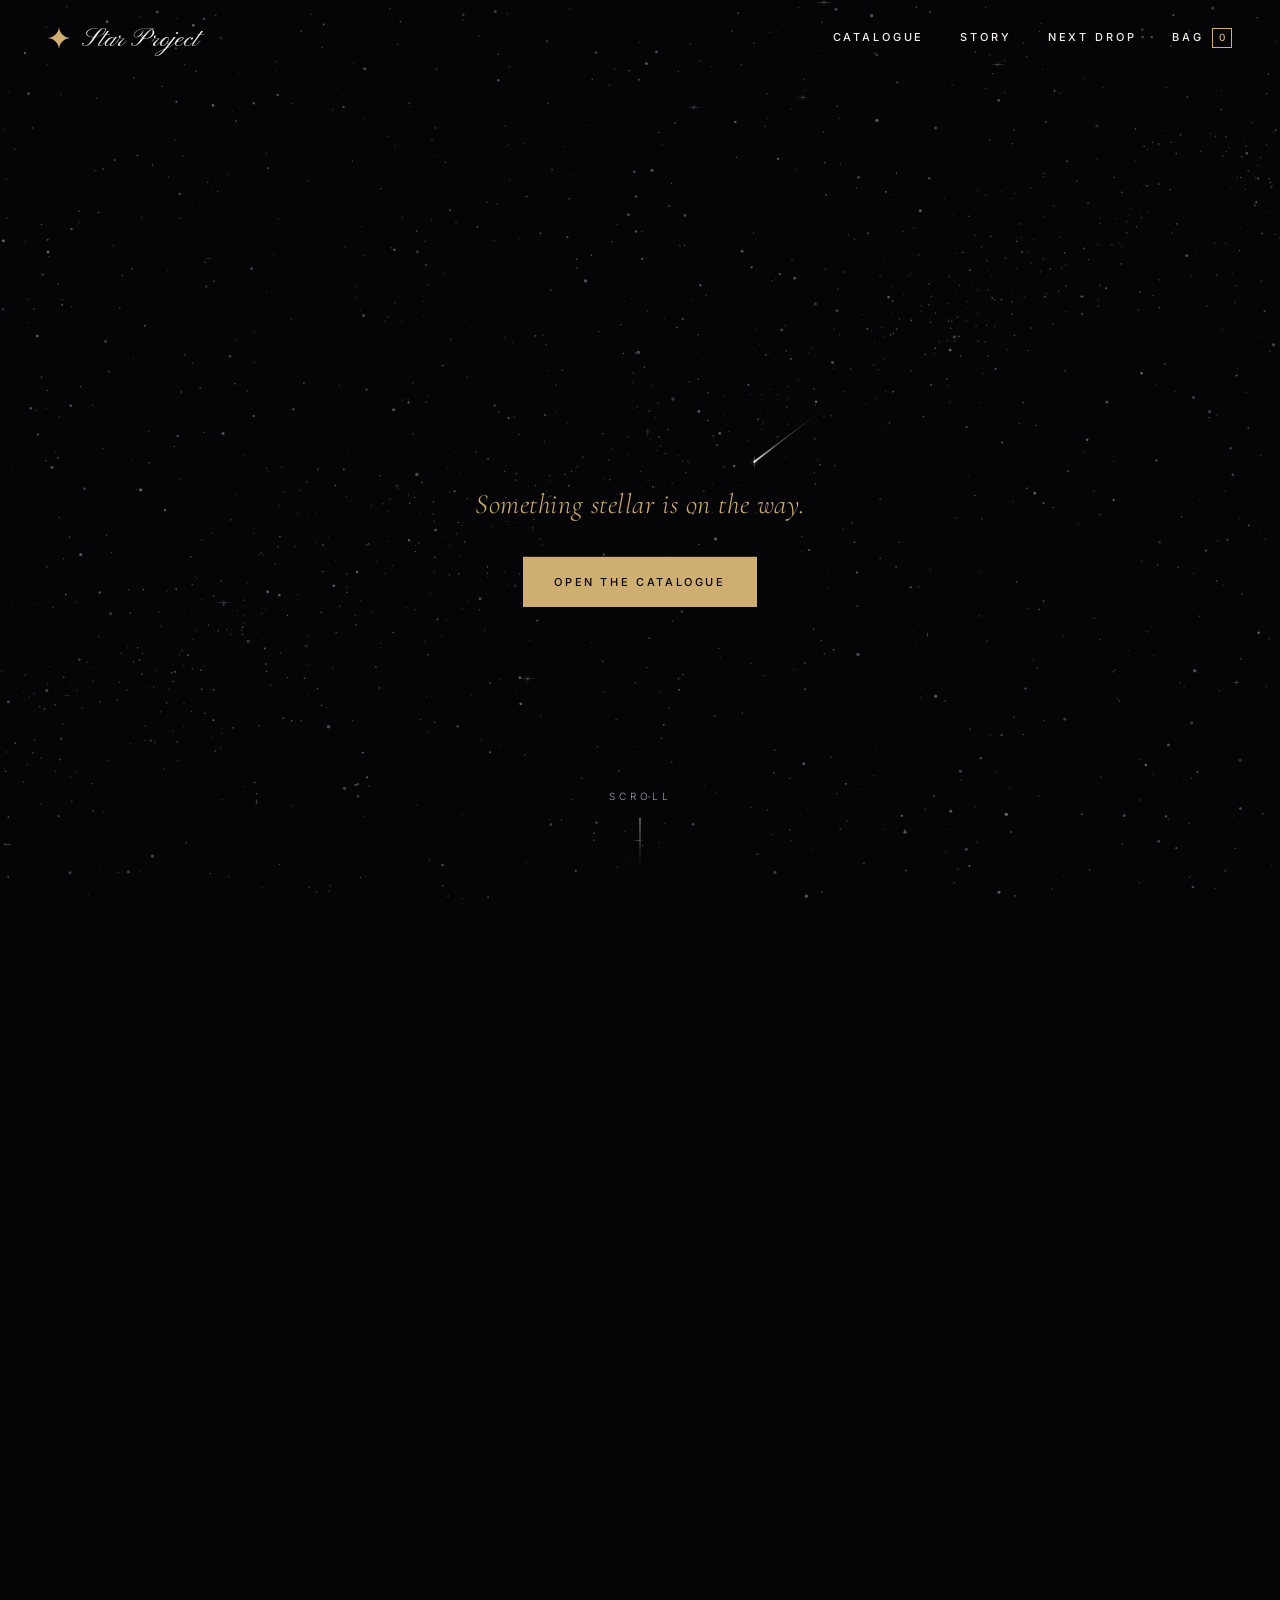
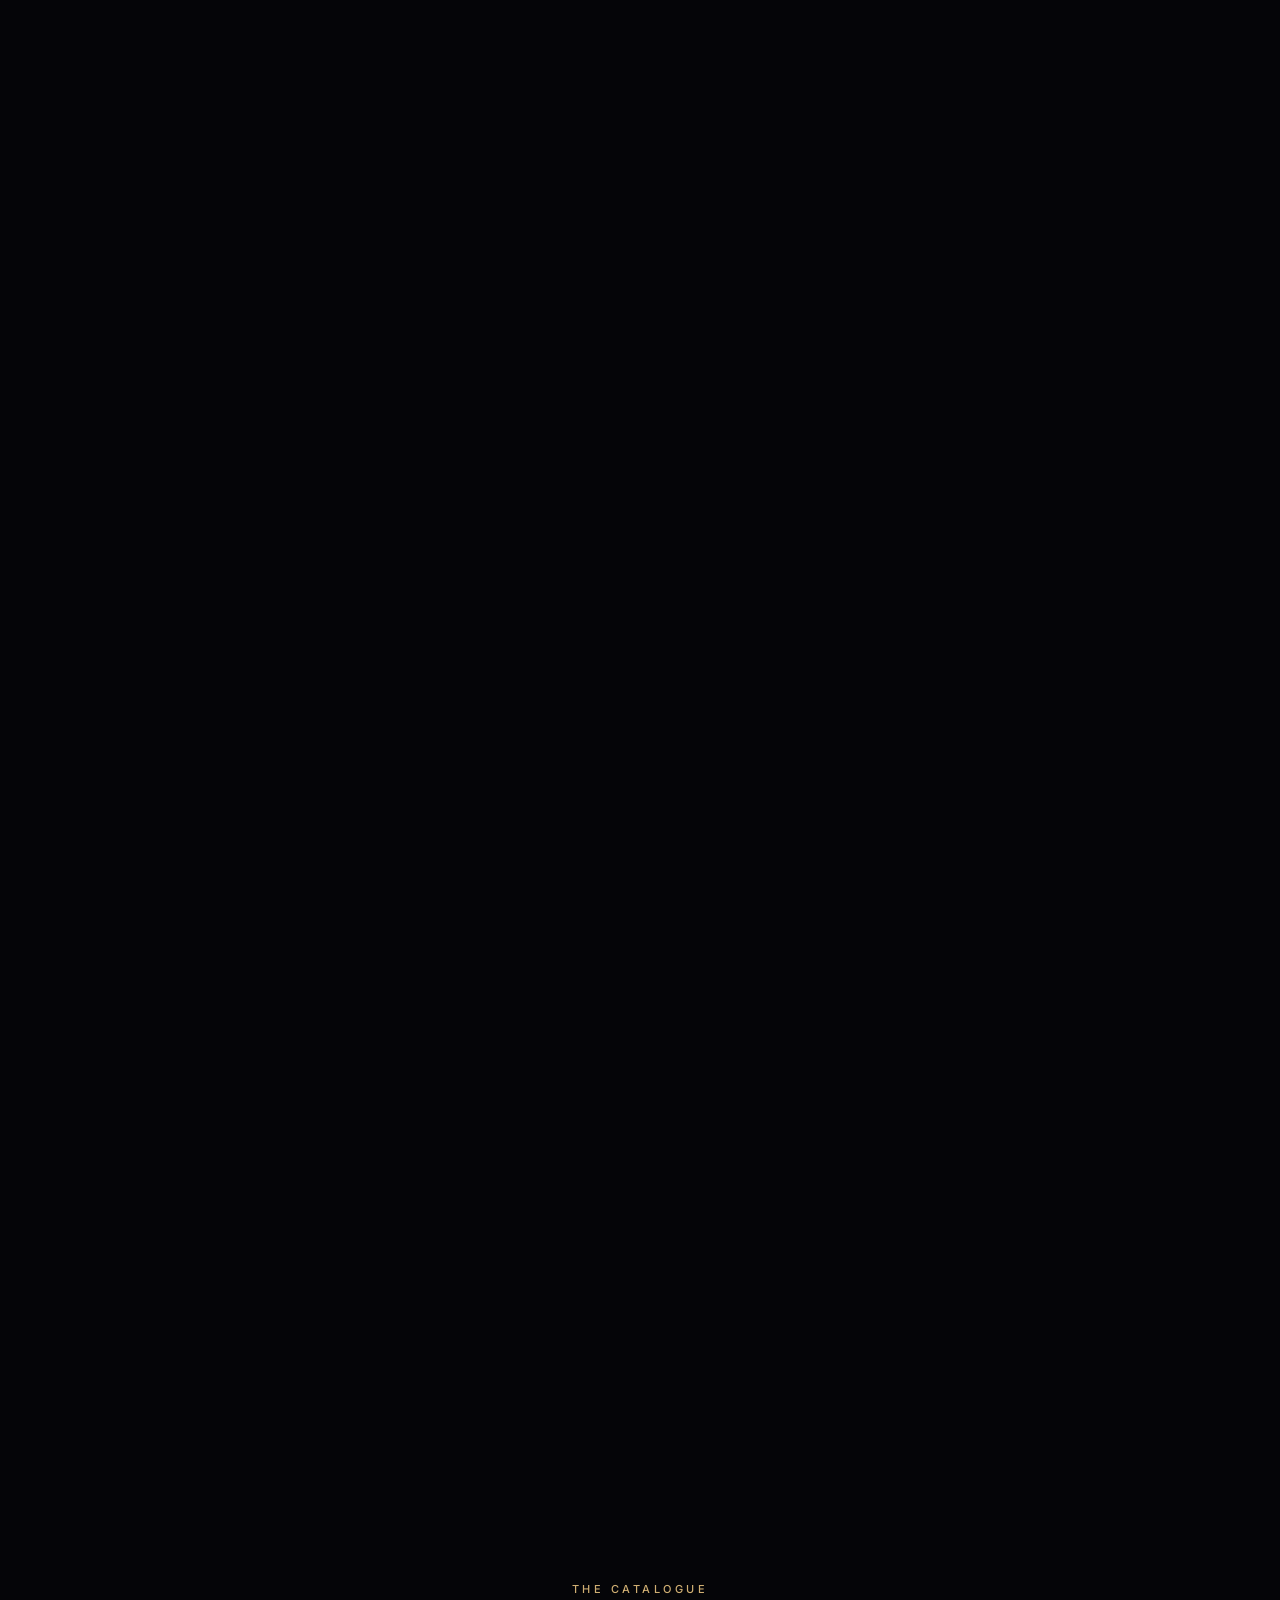
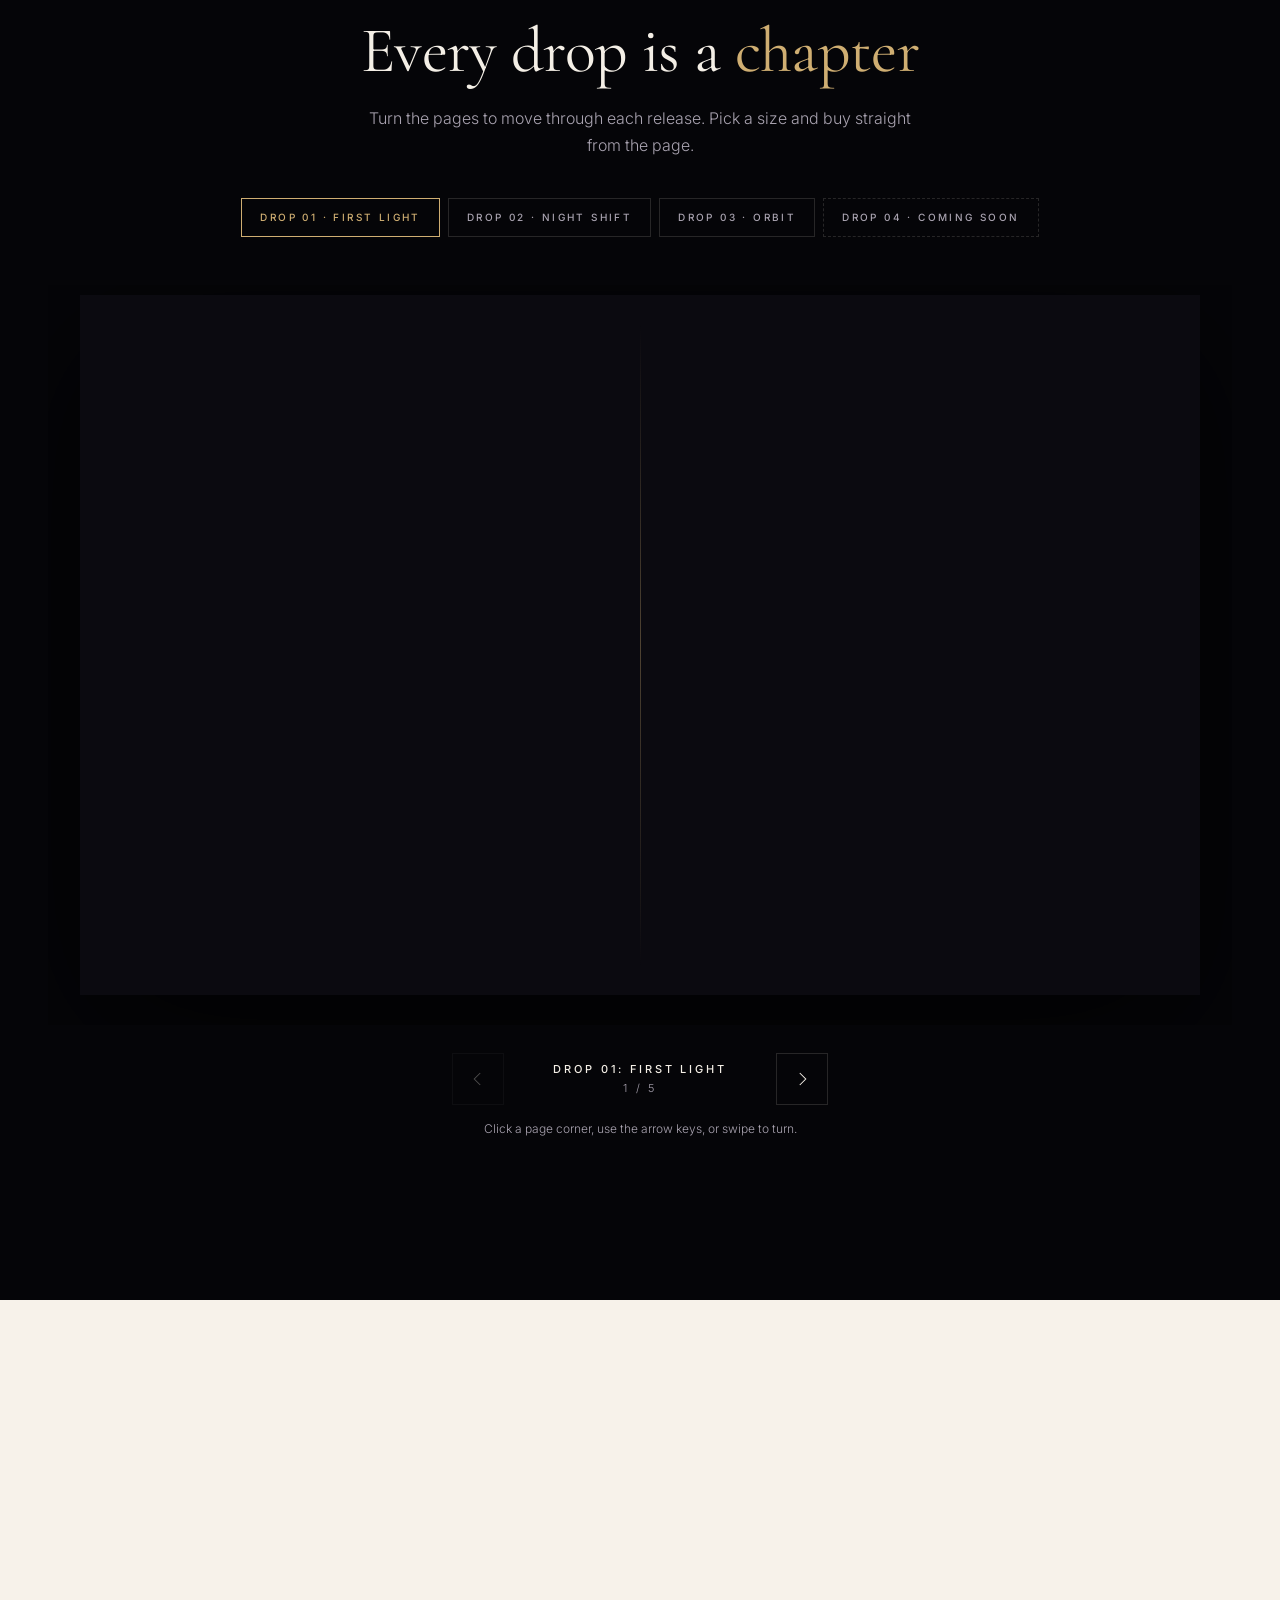
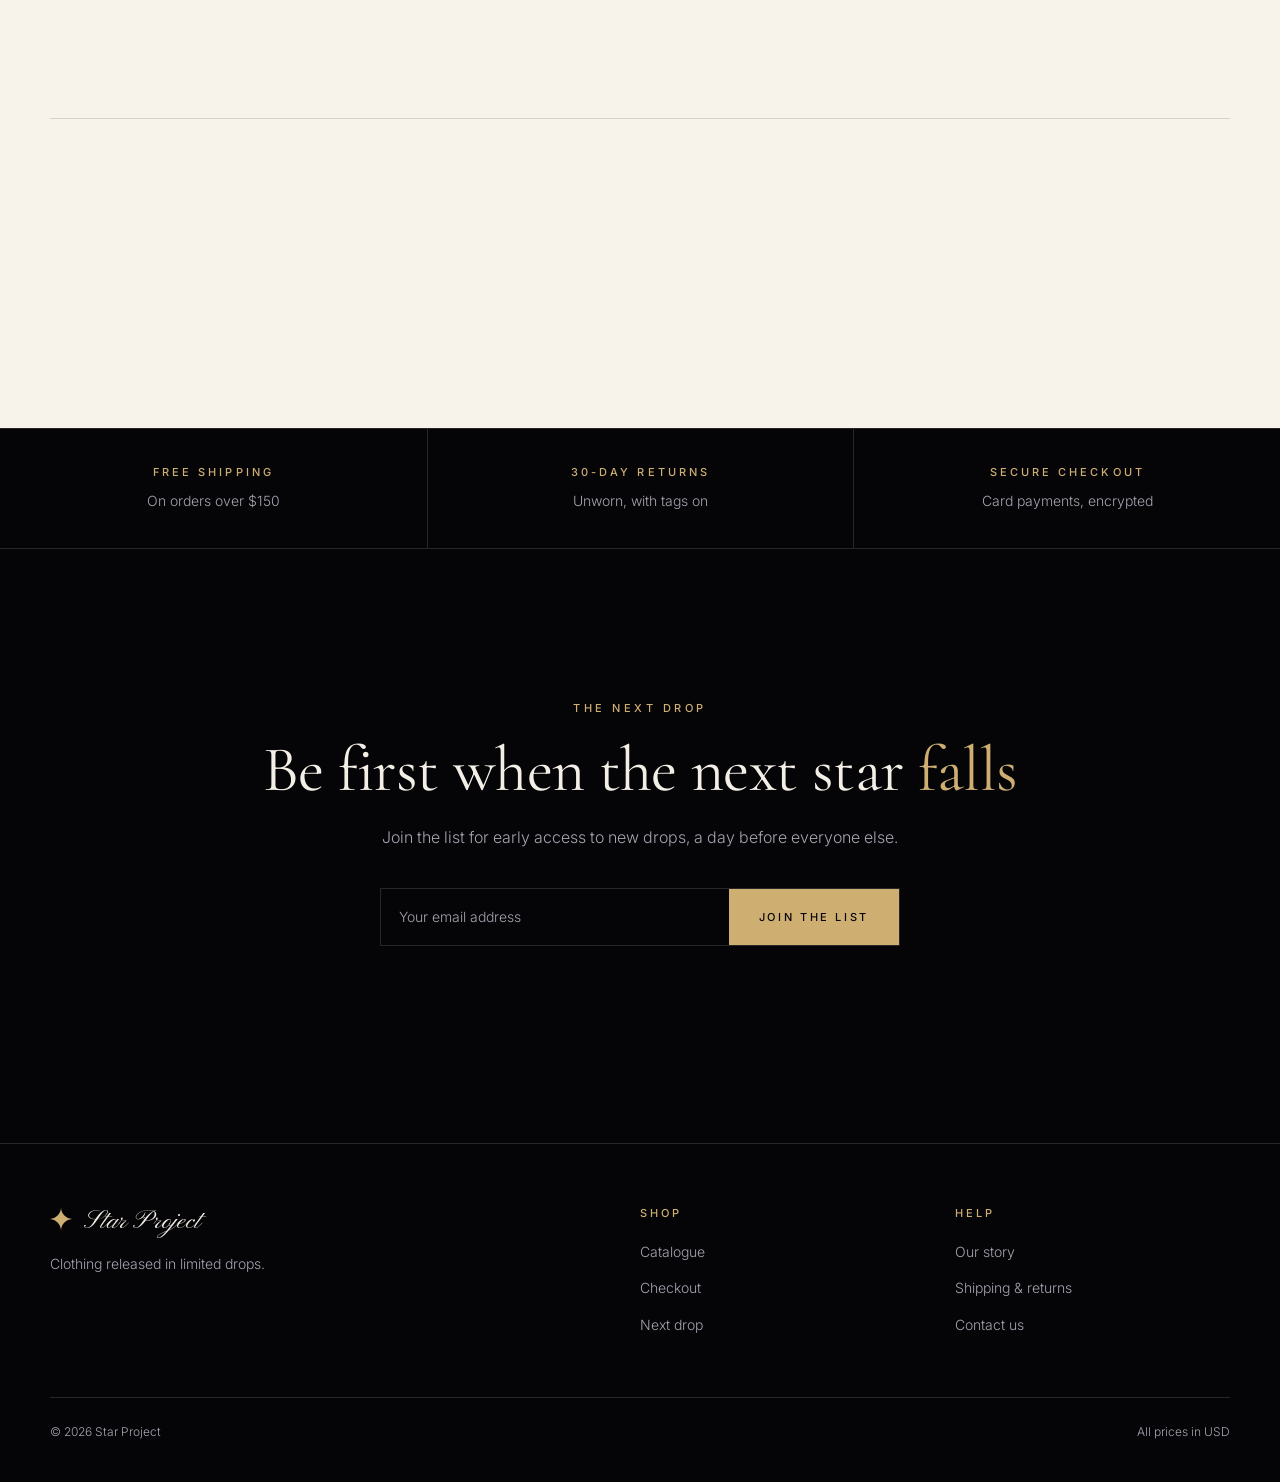
==== commit dbd33bdf: "Version-tag CSS/JS so browsers always load the latest files Co-Authored-By: Claude Opus 5.5 <noreply" ====
--- a/index.html
+++ b/index.html
@@ -10,7 +10,7 @@
   <link rel="preconnect" href="https://fonts.googleapis.com">
   <link rel="preconnect" href="https://fonts.gstatic.com" crossorigin>
   <link href="https://fonts.googleapis.com/css2?family=Pinyon+Script&family=Cormorant+Garamond:ital,wght@0,400;0,500;1,400&family=Inter:wght@200;300;400;500&display=swap" rel="stylesheet">
-  <link rel="stylesheet" href="style.css">
+  <link rel="stylesheet" href="style.css?v=202610271600">
 </head>
 <body>
   <a class="skip" href="#catalogue">Skip to the catalogue</a>
@@ -136,8 +136,8 @@
     <div class="foot-base"><span>&copy; <span id="year">2026</span> Star Project</span><span>All prices in USD</span></div>
   </footer>
 
-  <script src="products.js"></script>
-  <script src="common.js"></script>
-  <script src="home.js"></script>
+  <script src="products.js?v=202610271600"></script>
+  <script src="common.js?v=202610271600"></script>
+  <script src="home.js?v=202610271600"></script>
 </body>
 </html>
--- a/style.css
+++ b/style.css
@@ -635,3 +635,79 @@
 .center-socials { justify-content: center; margin-top: 30px; }
 .qv-photo img { max-width: 380px; max-height: 64vh; object-fit: contain; }
 @media (max-width: 760px) { .qv-photo { padding: 22px 22px 0; } .qv-photo img { max-width: 210px; max-height: 30vh; } }
+
+/* ---------- catalogue detailing ---------- */
+.page.night {
+  background:
+    url("data:image/svg+xml,%3Csvg xmlns='http://www.w3.org/2000/svg' width='160' height='160'%3E%3Cfilter id='n'%3E%3CfeTurbulence type='fractalNoise' baseFrequency='0.9' numOctaves='2' stitchTiles='stitch'/%3E%3CfeColorMatrix values='0 0 0 0 1 0 0 0 0 1 0 0 0 0 1 0 0 0 0.05 0'/%3E%3C/filter%3E%3Crect width='100%25' height='100%25' filter='url(%23n)'/%3E%3C/svg%3E"),
+    radial-gradient(90% 60% at 50% 0%, rgba(207, 174, 114, 0.07), transparent 70%),
+    linear-gradient(180deg, #13121a 0%, #0b0a10 55%, #08070c 100%);
+  padding-top: 26px;
+}
+.run-head { display: flex; justify-content: space-between; gap: 12px; padding-bottom: 10px; margin-bottom: 20px; border-bottom: 1px solid var(--line-dark); font-size: 9px; font-weight: 500; letter-spacing: 0.28em; text-transform: uppercase; color: var(--muted); }
+.run-head span:last-child { color: var(--gold); }
+
+.constellation { position: absolute !important; top: 52px; right: 40px; width: 200px; height: auto; pointer-events: none; overflow: visible; }
+.c-line { fill: none; stroke: rgba(207, 174, 114, 0.45); stroke-width: 0.6; stroke-dasharray: 1; stroke-dashoffset: 1; transition: stroke-dashoffset 2.4s var(--ease) 0.5s; }
+.c-star { fill: #fff6e4; filter: drop-shadow(0 0 3px rgba(255, 236, 200, 0.9)); opacity: 0; transition: opacity 0.6s var(--ease); transition-delay: var(--d); animation: twinkle 3.2s ease-in-out infinite; animation-delay: var(--d); }
+.seen .c-line { stroke-dashoffset: 0; }
+.seen .c-star { opacity: 1; }
+@keyframes twinkle { 50% { fill-opacity: 0.45; } }
+
+.drop-stats { display: flex; gap: 0; margin: 0 0 18px; border-top: 1px solid var(--line-dark); border-bottom: 1px solid var(--line-dark); }
+.drop-stats div { flex: 1; padding: 10px 0 9px; }
+.drop-stats div + div { padding-left: 16px; border-left: 1px solid var(--line-dark); }
+.drop-stats strong { display: block; font-family: var(--serif); font-weight: 400; font-size: 24px; line-height: 1; color: var(--star); }
+.drop-stats span { display: block; margin-top: 5px; font-size: 9px; letter-spacing: 0.24em; text-transform: uppercase; color: var(--muted); }
+.night .drop-story { margin-bottom: 16px; }
+.night .drop-name { font-size: clamp(52px, 5vw, 70px); }
+
+.style-code { font-family: var(--sans); font-size: 9px; font-weight: 500; letter-spacing: 0.2em; color: var(--muted); white-space: nowrap; }
+.label .style-code { margin-left: 10px; }
+.item-top { display: flex; justify-content: space-between; align-items: baseline; gap: 10px; }
+.meta-line { display: flex; align-items: center; flex-wrap: wrap; gap: 0; margin: 6px 0 9px; font-size: 12px; color: var(--muted); }
+.swatch { width: 11px; height: 11px; border-radius: 50%; background: var(--c); margin-right: 8px; box-shadow: 0 0 0 1px rgba(244, 239, 230, 0.35), 0 0 0 3px #0b0a10, 0 0 0 4px rgba(207, 174, 114, 0.35); }
+.dot-sep { width: 3px; height: 3px; border-radius: 50%; background: var(--gold); margin: 0 9px; opacity: 0.7; }
+
+.items { gap: 10px; }
+.item { grid-template-columns: 132px 1fr; gap: 20px; padding-bottom: 10px; }
+.items-head { margin-bottom: 12px; }
+.feature-info .meta-line { margin-bottom: 12px; }
+@media (max-width: 860px) {
+  .constellation { top: 40px; right: 18px; width: 130px; opacity: 0.8; }
+  .drop-stats strong { font-size: 20px; }
+  .item { grid-template-columns: 92px 1fr; gap: 14px; }
+  .meta-line { font-size: 11px; }
+  .meta-line .dot-sep, .meta-line .fabric { display: none; }
+  .run-head span:first-child { letter-spacing: 0.18em; }
+  .book { --page-h: 680px; }
+}
+.feature-info .fabric { display: none; }
+.feature-info .dot-sep { display: none; }
+@media (max-width: 860px) {
+  .book { --page-h: 720px; }
+  .run-head span:first-child { display: none; }
+  .run-head { justify-content: flex-end; margin-bottom: 12px; }
+  .constellation { top: 30px; }
+  .night .drop-name { font-size: 50px; }
+  .drop-story { font-size: 13px; margin-bottom: 12px; }
+  .drop-stats { margin-bottom: 12px; }
+  .drop-stats div { padding: 8px 0 7px; }
+  .feature { gap: 8px; }
+  .feature .photo { max-height: 150px; max-width: 150px; }
+  .feature-info h4 { font-size: 22px; margin-bottom: 2px; }
+  .feature-info .meta-line { margin: 4px 0 6px; }
+  .feature-info .buy-row { margin-top: 8px; }
+}
+@media (max-width: 860px) {
+  .items { gap: 6px; }
+  .item { padding-bottom: 6px; }
+  .item .meta-line { margin: 3px 0 4px; }
+  .item .buy-row { margin-top: 6px; gap: 6px; }
+  .page .btn.small { padding: 9px 12px; }
+  .items-head { margin-bottom: 6px; }
+  .items-head h3 { font-size: 26px !important; }
+}
+
+/* anything marked hidden stays out of the way, whatever its display style */
+[hidden] { display: none !important; }
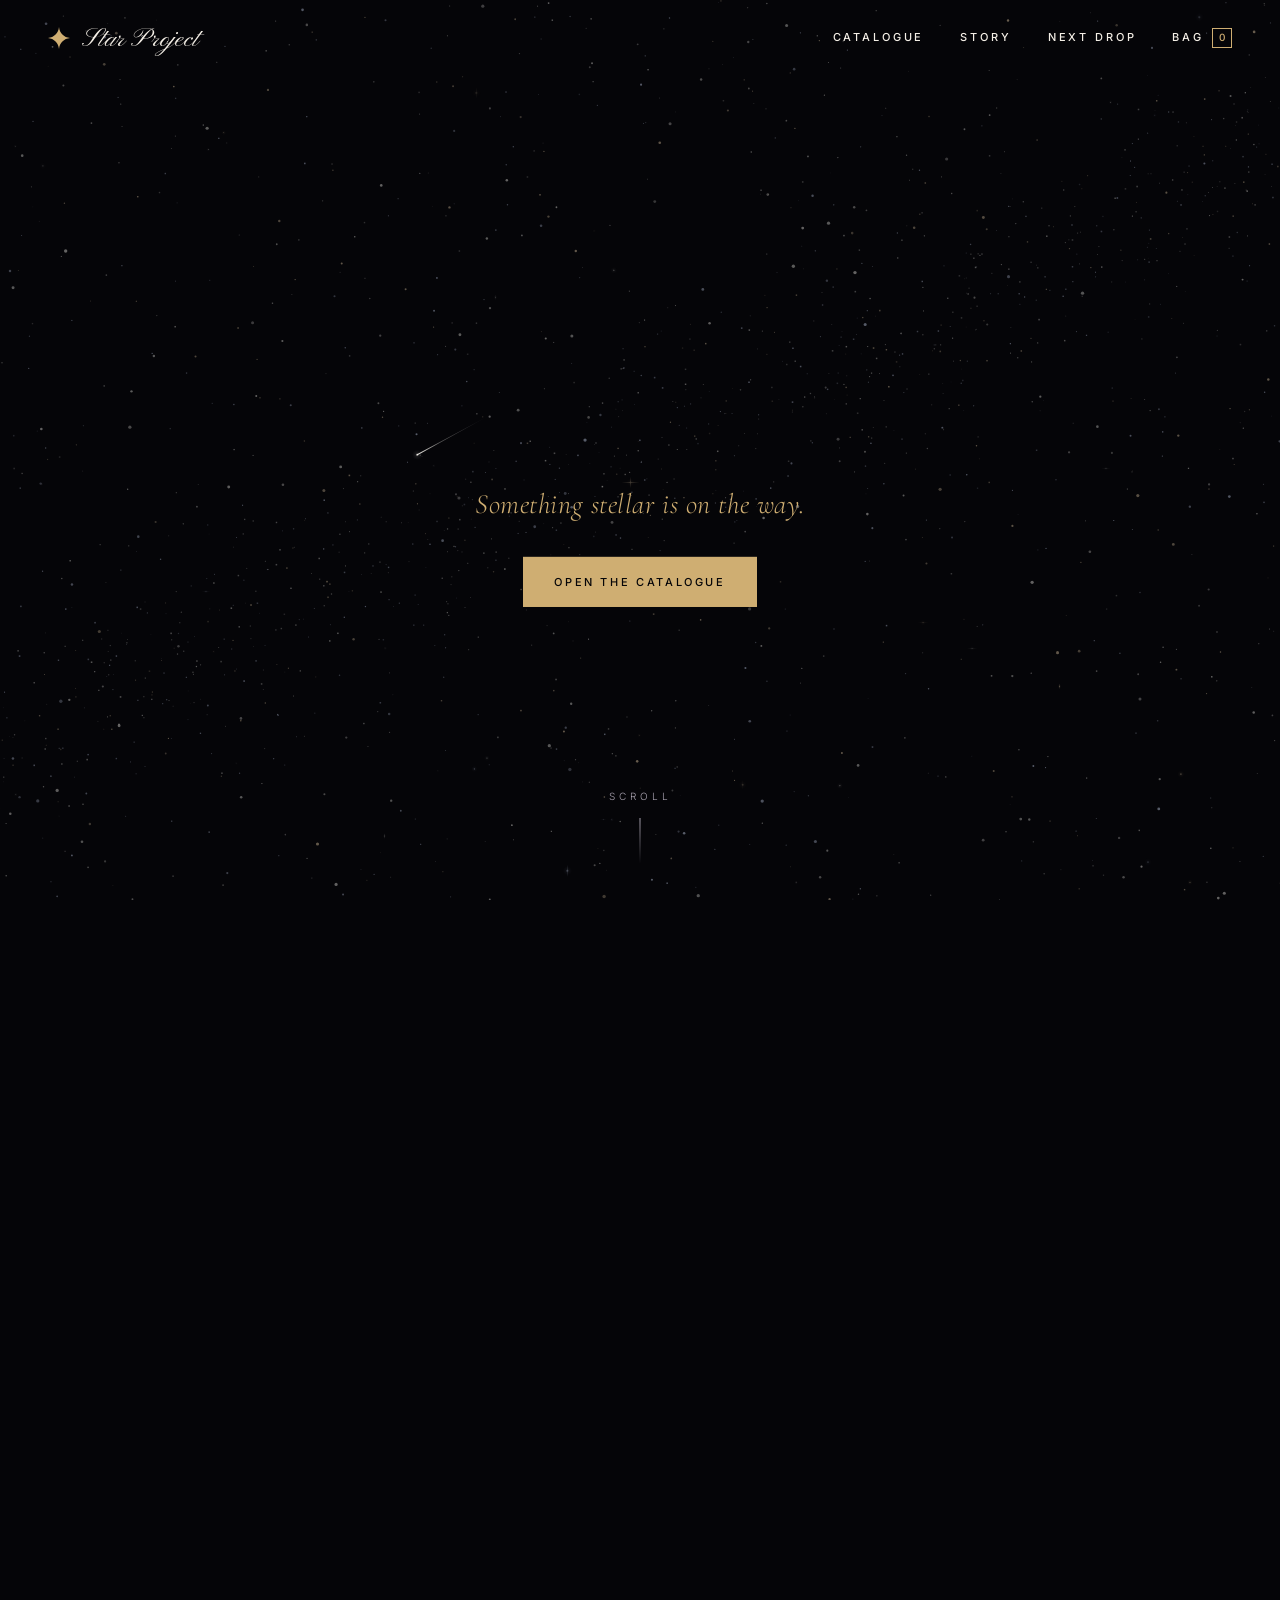
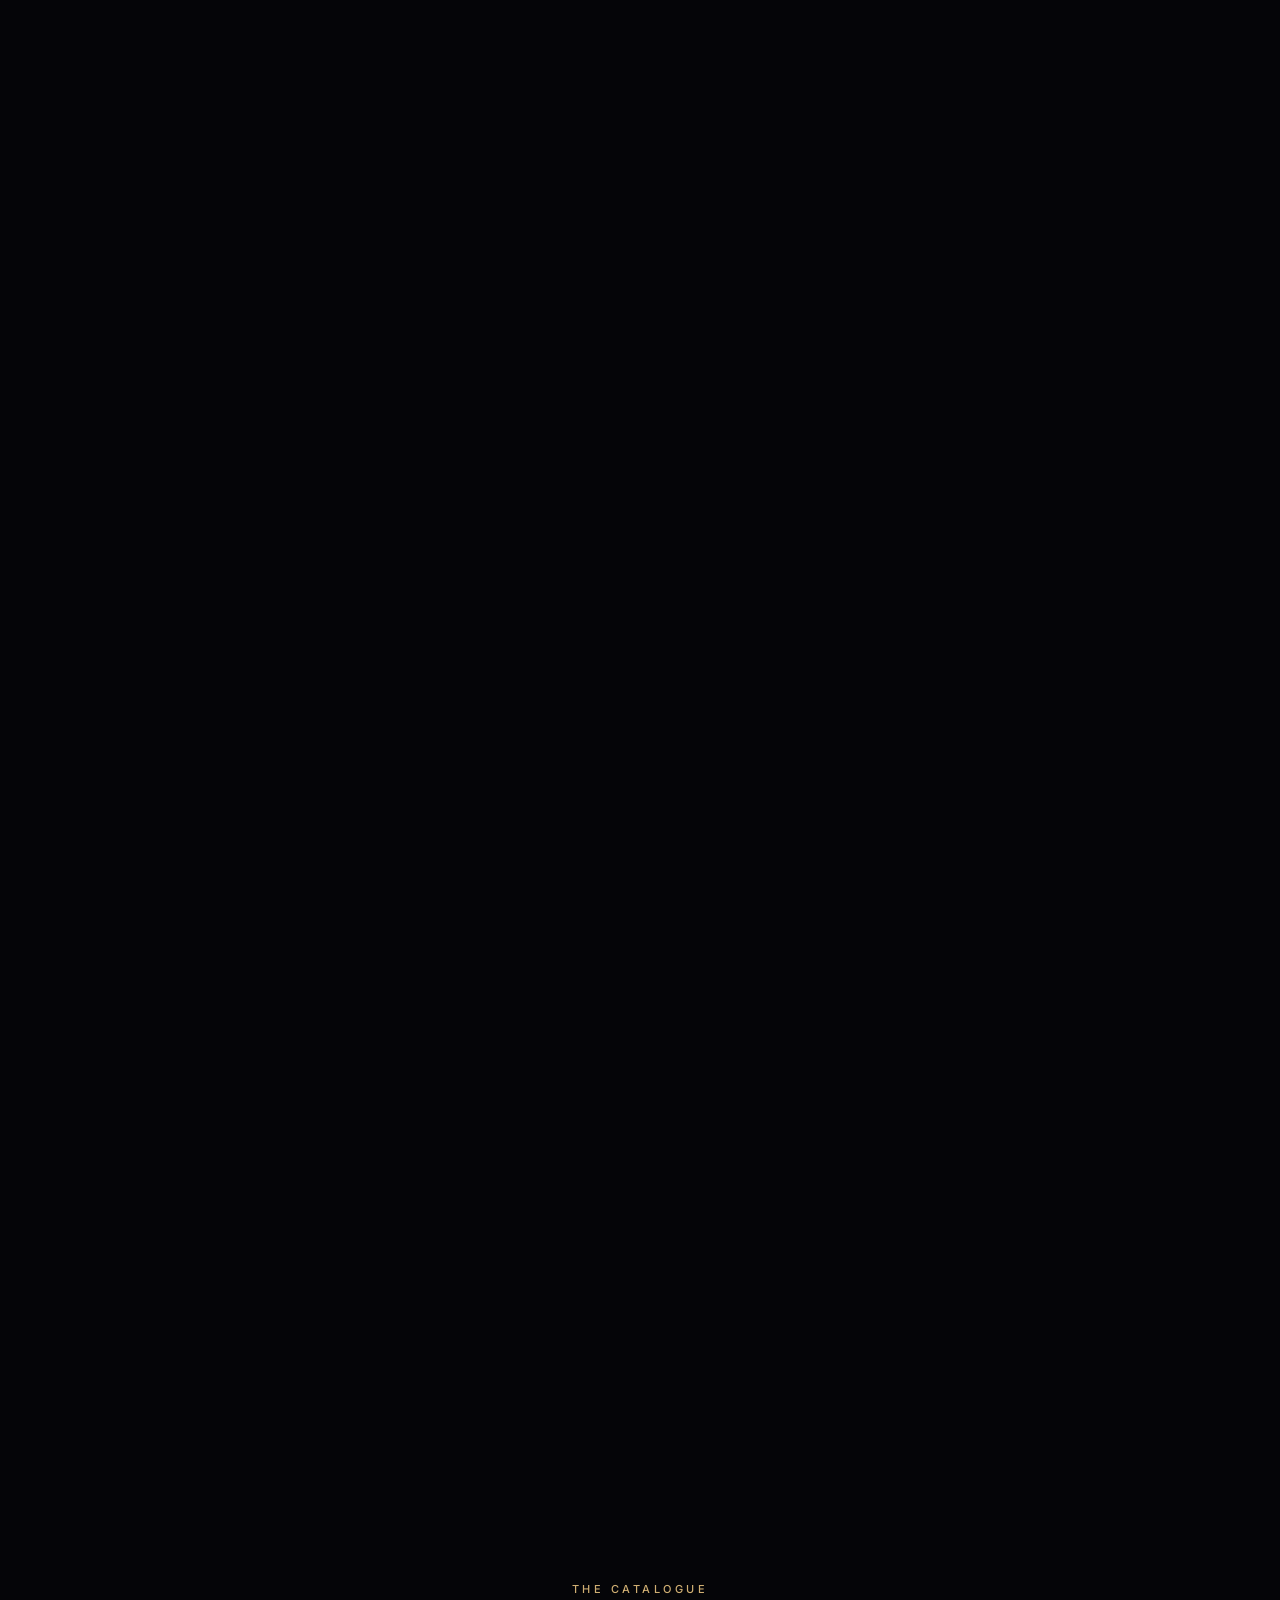
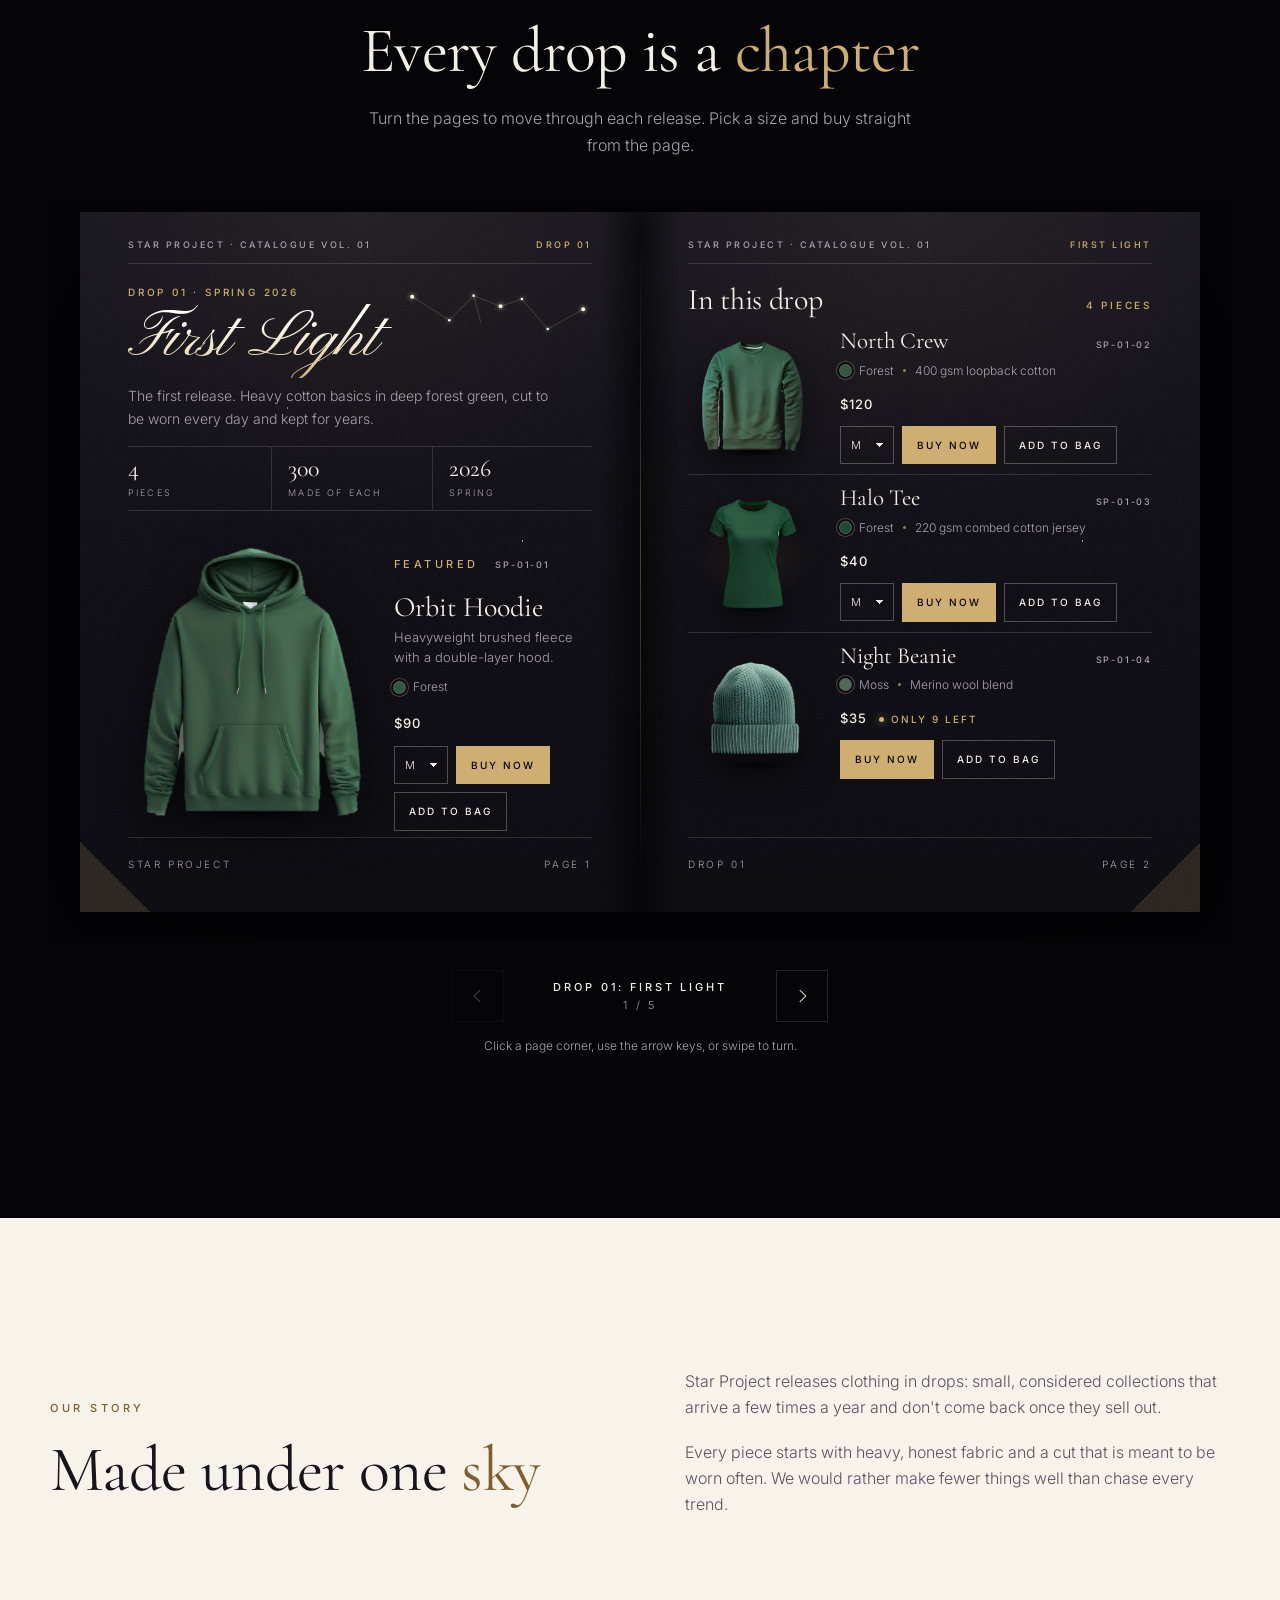
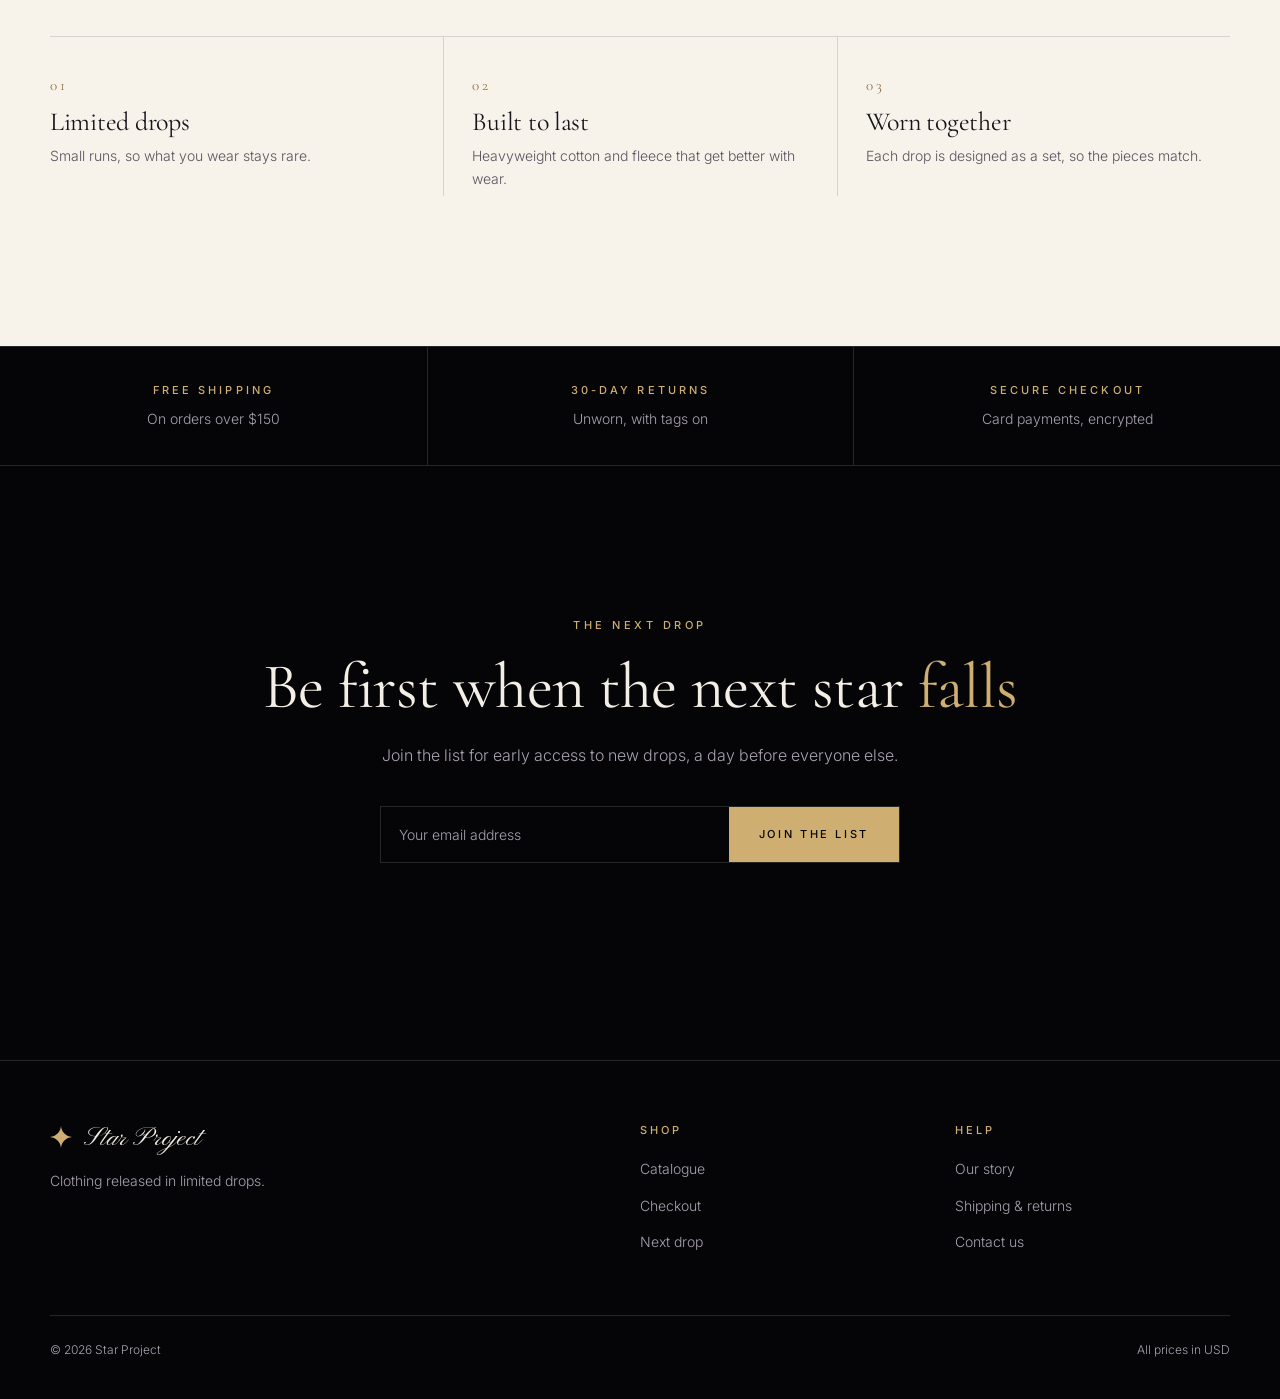
==== commit 7a81c4df: "Remove the drop tab row above the catalogue Co-Authored-By: Claude Opus 5.5 <noreply@anthropic.com>" ====
--- a/index.html
+++ b/index.html
@@ -10,7 +10,7 @@
   <link rel="preconnect" href="https://fonts.googleapis.com">
   <link rel="preconnect" href="https://fonts.gstatic.com" crossorigin>
   <link href="https://fonts.googleapis.com/css2?family=Pinyon+Script&family=Cormorant+Garamond:ital,wght@0,400;0,500;1,400&family=Inter:wght@200;300;400;500&display=swap" rel="stylesheet">
-  <link rel="stylesheet" href="style.css?v=202610271600">
+  <link rel="stylesheet" href="style.css?v=202610271602">
 </head>
 <body>
   <a class="skip" href="#catalogue">Skip to the catalogue</a>
@@ -50,7 +50,6 @@
         <h2 id="cat-title">Every drop is a <span class="accent">chapter</span></h2>
         <p class="lede">Turn the pages to move through each release. Pick a size and buy straight from the page.</p>
       </div>
-      <div class="drop-tabs" id="drop-tabs" role="group" aria-label="Jump to a drop"></div>
       <div class="book-scene">
         <div class="book" id="book" aria-live="polite"></div>
       </div>
@@ -136,8 +135,8 @@
     <div class="foot-base"><span>&copy; <span id="year">2026</span> Star Project</span><span>All prices in USD</span></div>
   </footer>
 
-  <script src="products.js?v=202610271600"></script>
-  <script src="common.js?v=202610271600"></script>
-  <script src="home.js?v=202610271600"></script>
+  <script src="products.js?v=202610271602"></script>
+  <script src="common.js?v=202610271602"></script>
+  <script src="home.js?v=202610271602"></script>
 </body>
 </html>
--- a/style.css
+++ b/style.css
@@ -711,3 +711,4 @@
 
 /* anything marked hidden stays out of the way, whatever its display style */
 [hidden] { display: none !important; }
+.catalogue .lede { margin-bottom: 44px; }
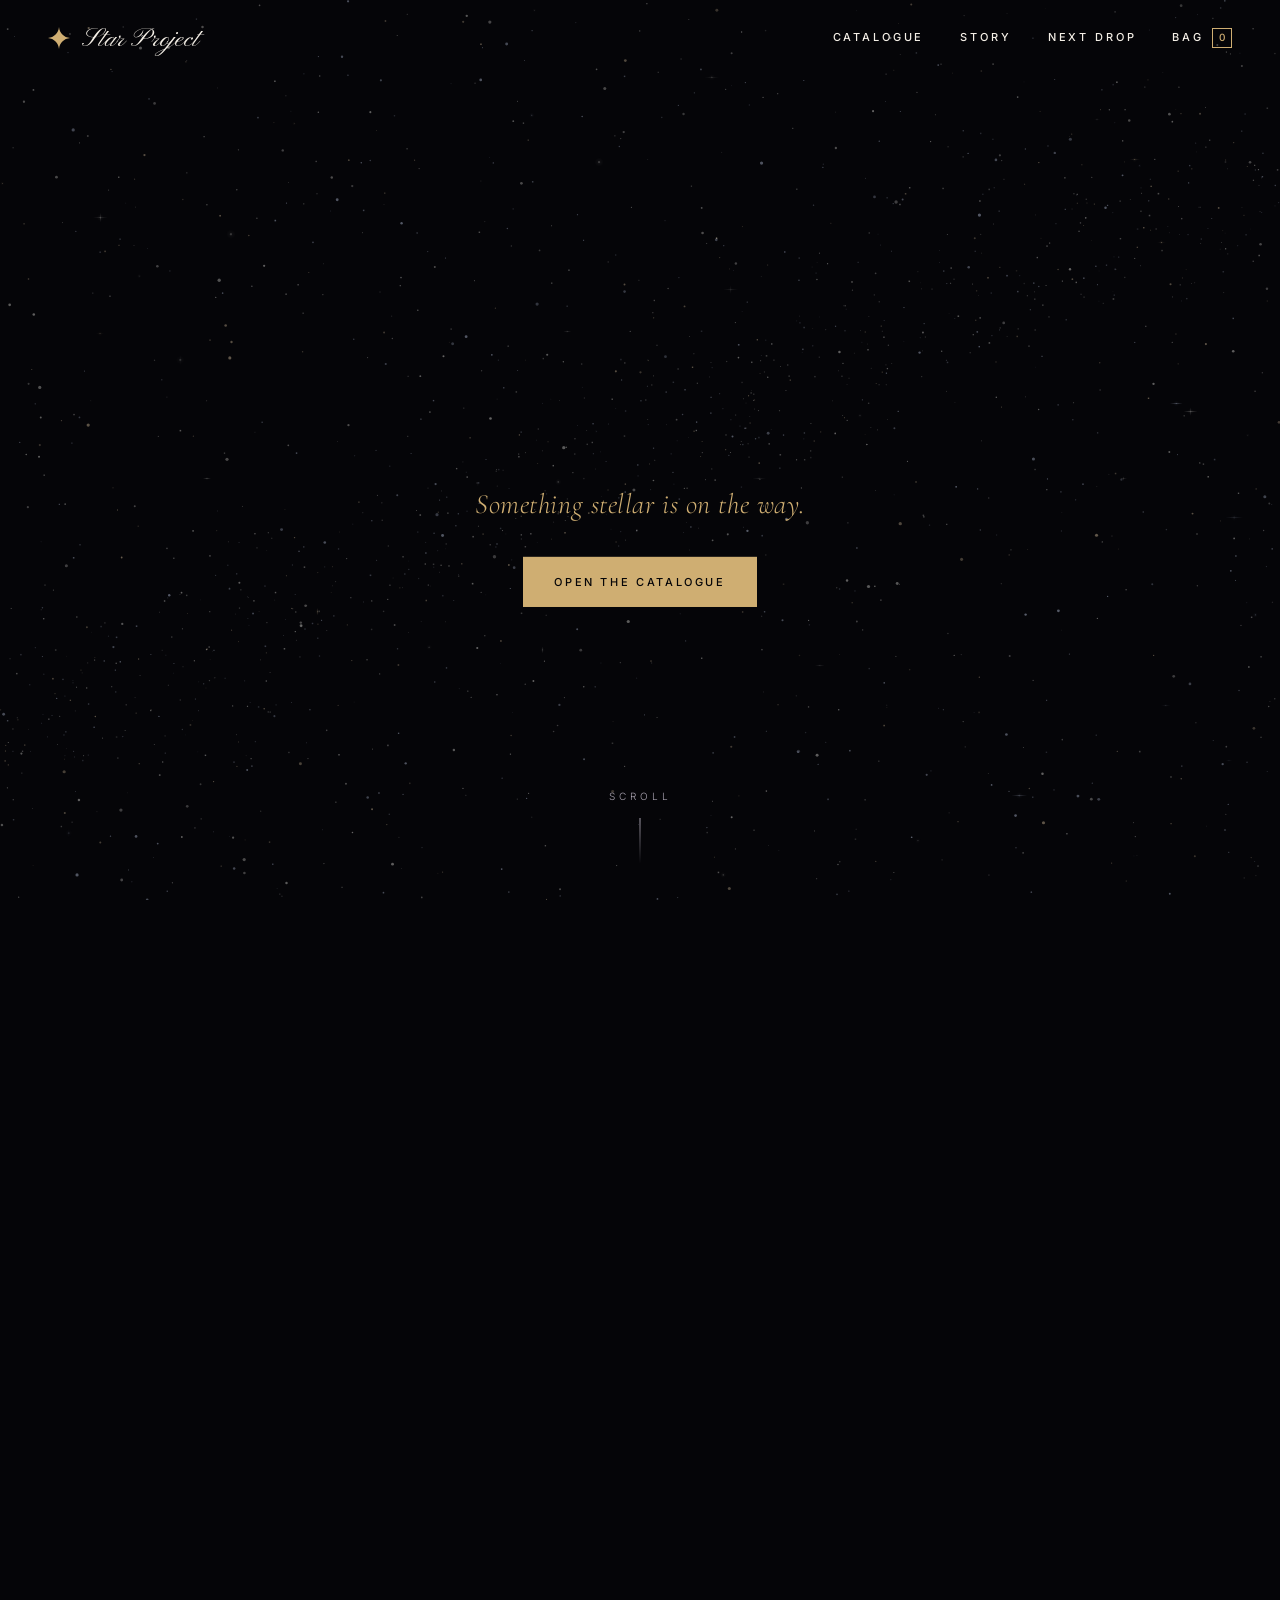
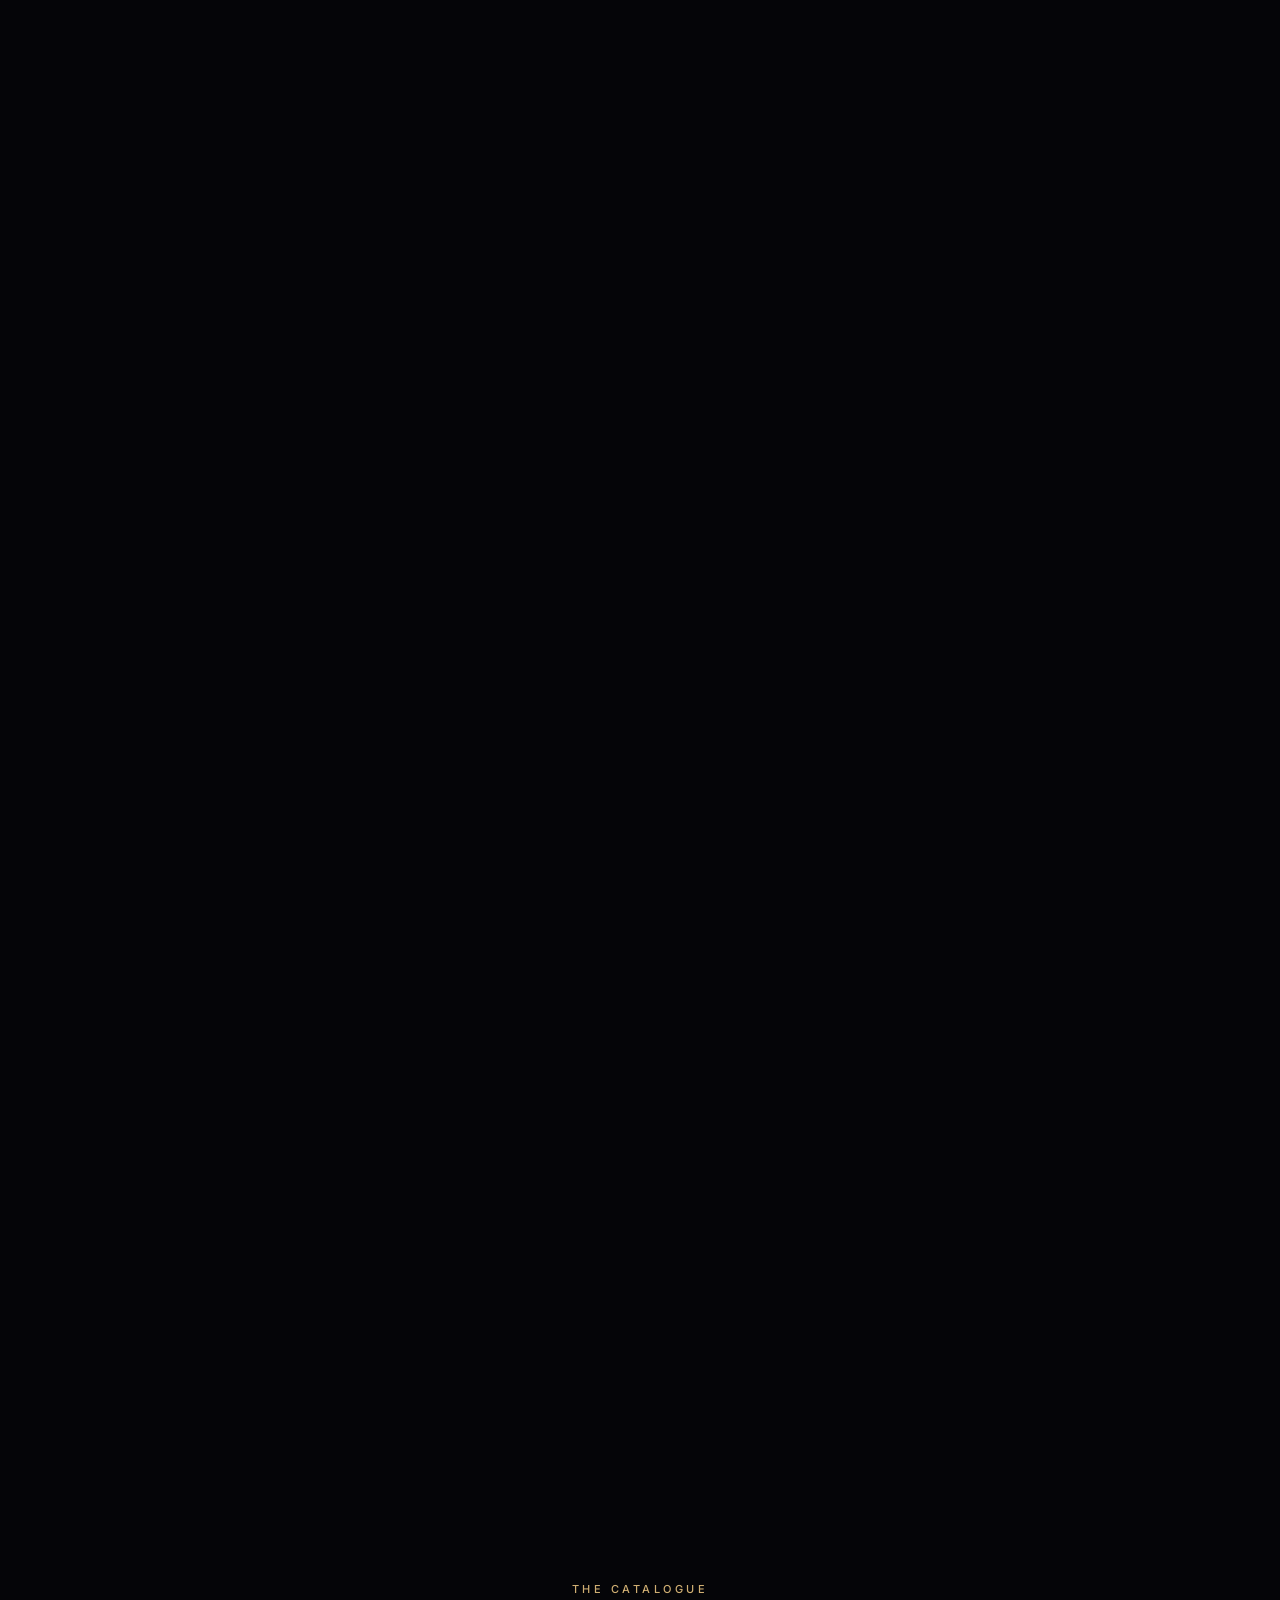
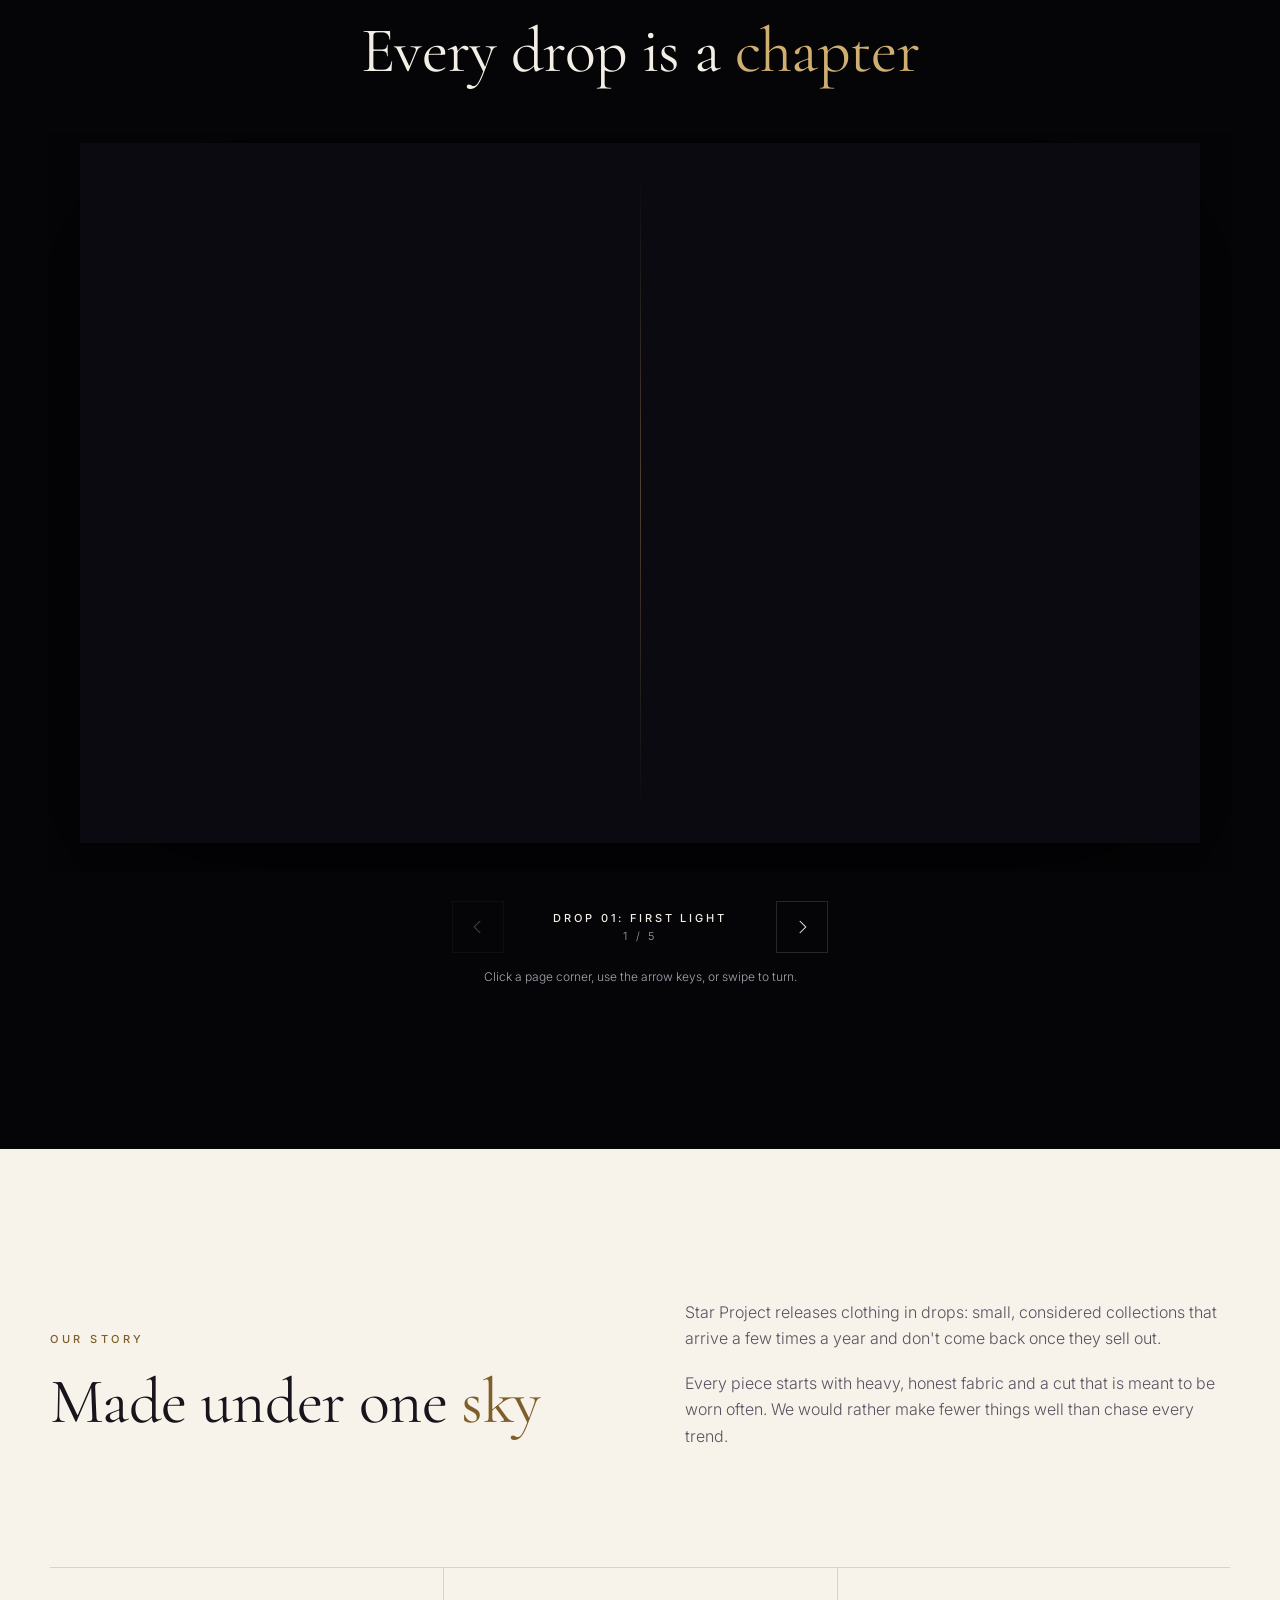
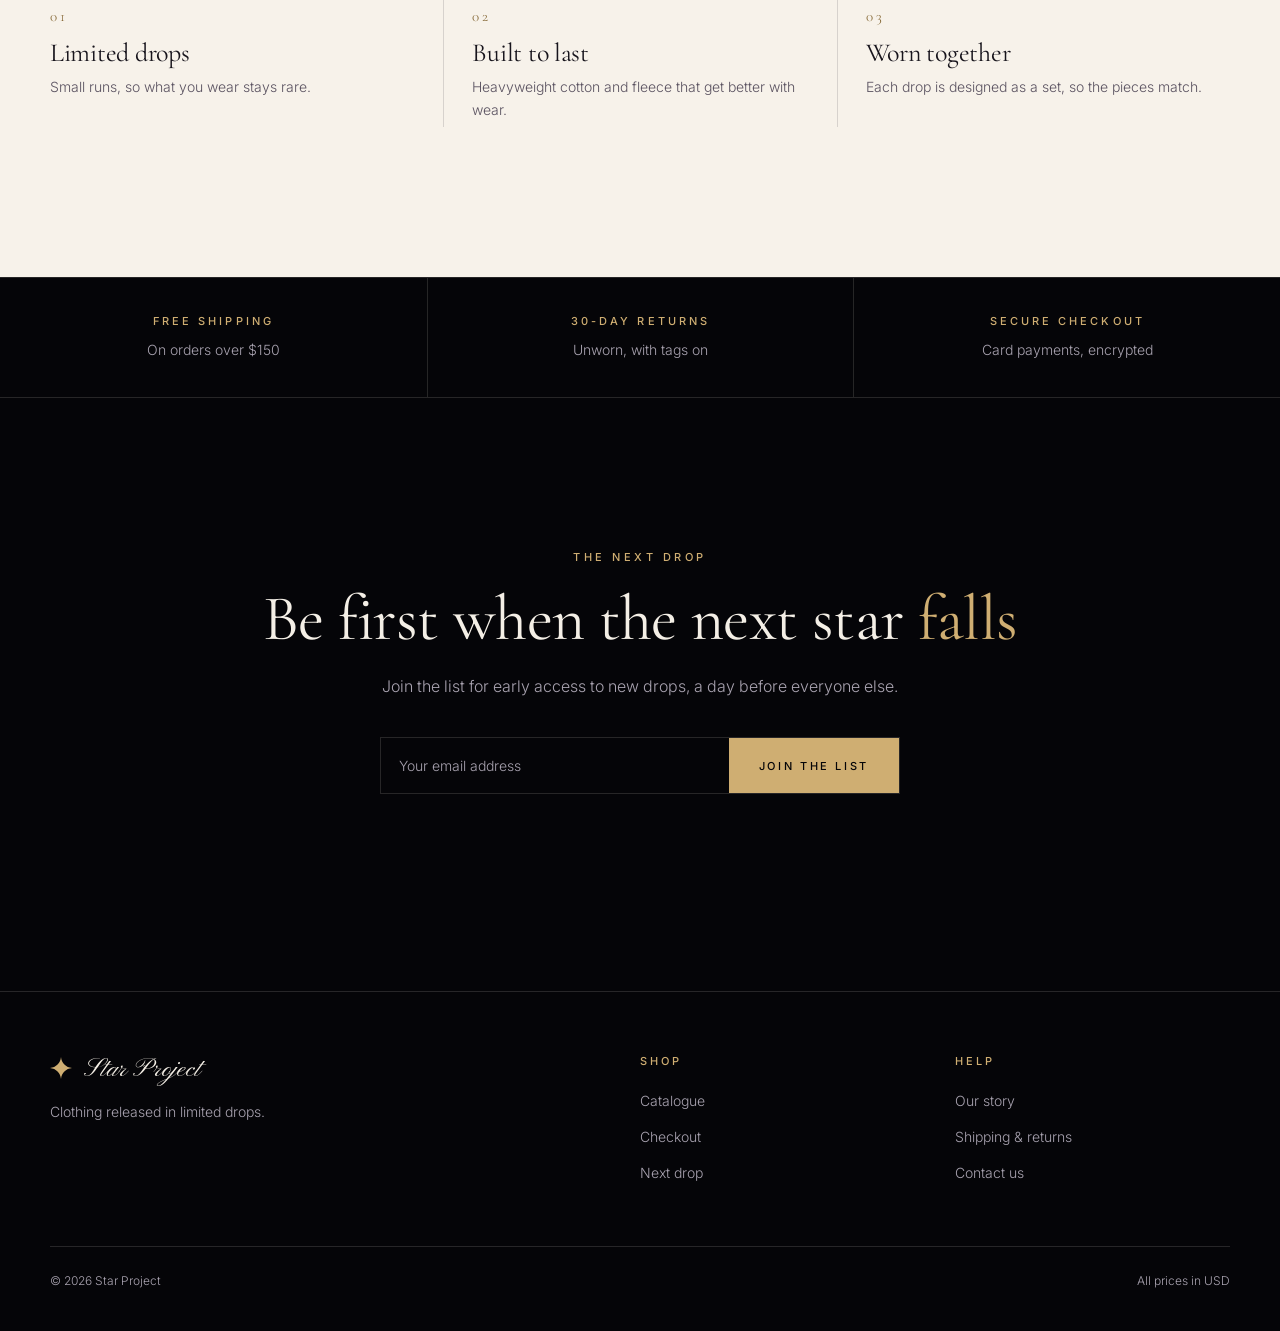
==== commit 329dbb22: "Remove the catalogue intro line Co-Authored-By: Claude Opus 5.5 <noreply@anthropic.com>" ====
--- a/index.html
+++ b/index.html
@@ -10,7 +10,7 @@
   <link rel="preconnect" href="https://fonts.googleapis.com">
   <link rel="preconnect" href="https://fonts.gstatic.com" crossorigin>
   <link href="https://fonts.googleapis.com/css2?family=Pinyon+Script&family=Cormorant+Garamond:ital,wght@0,400;0,500;1,400&family=Inter:wght@200;300;400;500&display=swap" rel="stylesheet">
-  <link rel="stylesheet" href="style.css?v=202610271602">
+  <link rel="stylesheet" href="style.css?v=202610271607">
 </head>
 <body>
   <a class="skip" href="#catalogue">Skip to the catalogue</a>
@@ -48,7 +48,6 @@
       <div class="wrap center reveal">
         <span class="label">The catalogue</span>
         <h2 id="cat-title">Every drop is a <span class="accent">chapter</span></h2>
-        <p class="lede">Turn the pages to move through each release. Pick a size and buy straight from the page.</p>
       </div>
       <div class="book-scene">
         <div class="book" id="book" aria-live="polite"></div>
@@ -135,8 +134,8 @@
     <div class="foot-base"><span>&copy; <span id="year">2026</span> Star Project</span><span>All prices in USD</span></div>
   </footer>
 
-  <script src="products.js?v=202610271602"></script>
-  <script src="common.js?v=202610271602"></script>
-  <script src="home.js?v=202610271602"></script>
+  <script src="products.js?v=202610271607"></script>
+  <script src="common.js?v=202610271607"></script>
+  <script src="home.js?v=202610271607"></script>
 </body>
 </html>
--- a/style.css
+++ b/style.css
@@ -712,3 +712,4 @@
 /* anything marked hidden stays out of the way, whatever its display style */
 [hidden] { display: none !important; }
 .catalogue .lede { margin-bottom: 44px; }
+.catalogue h2 { margin-bottom: 48px; }
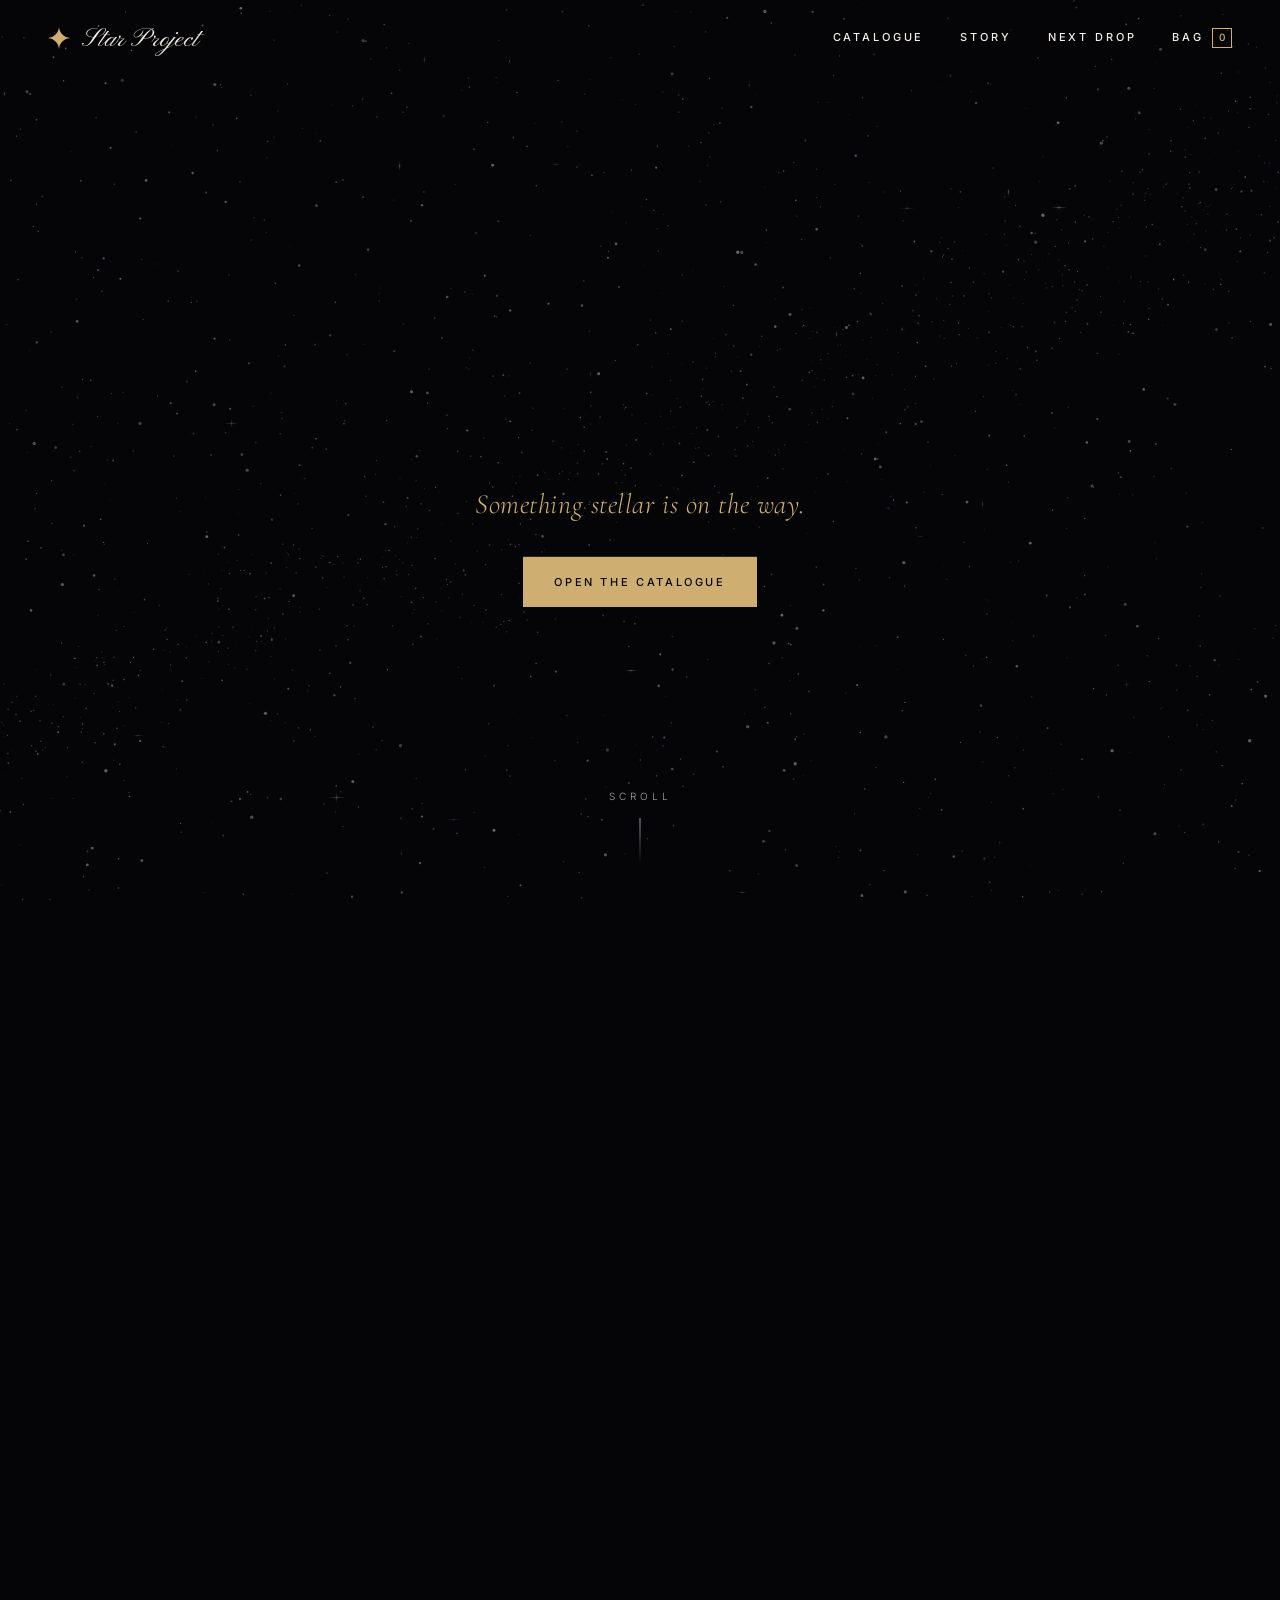
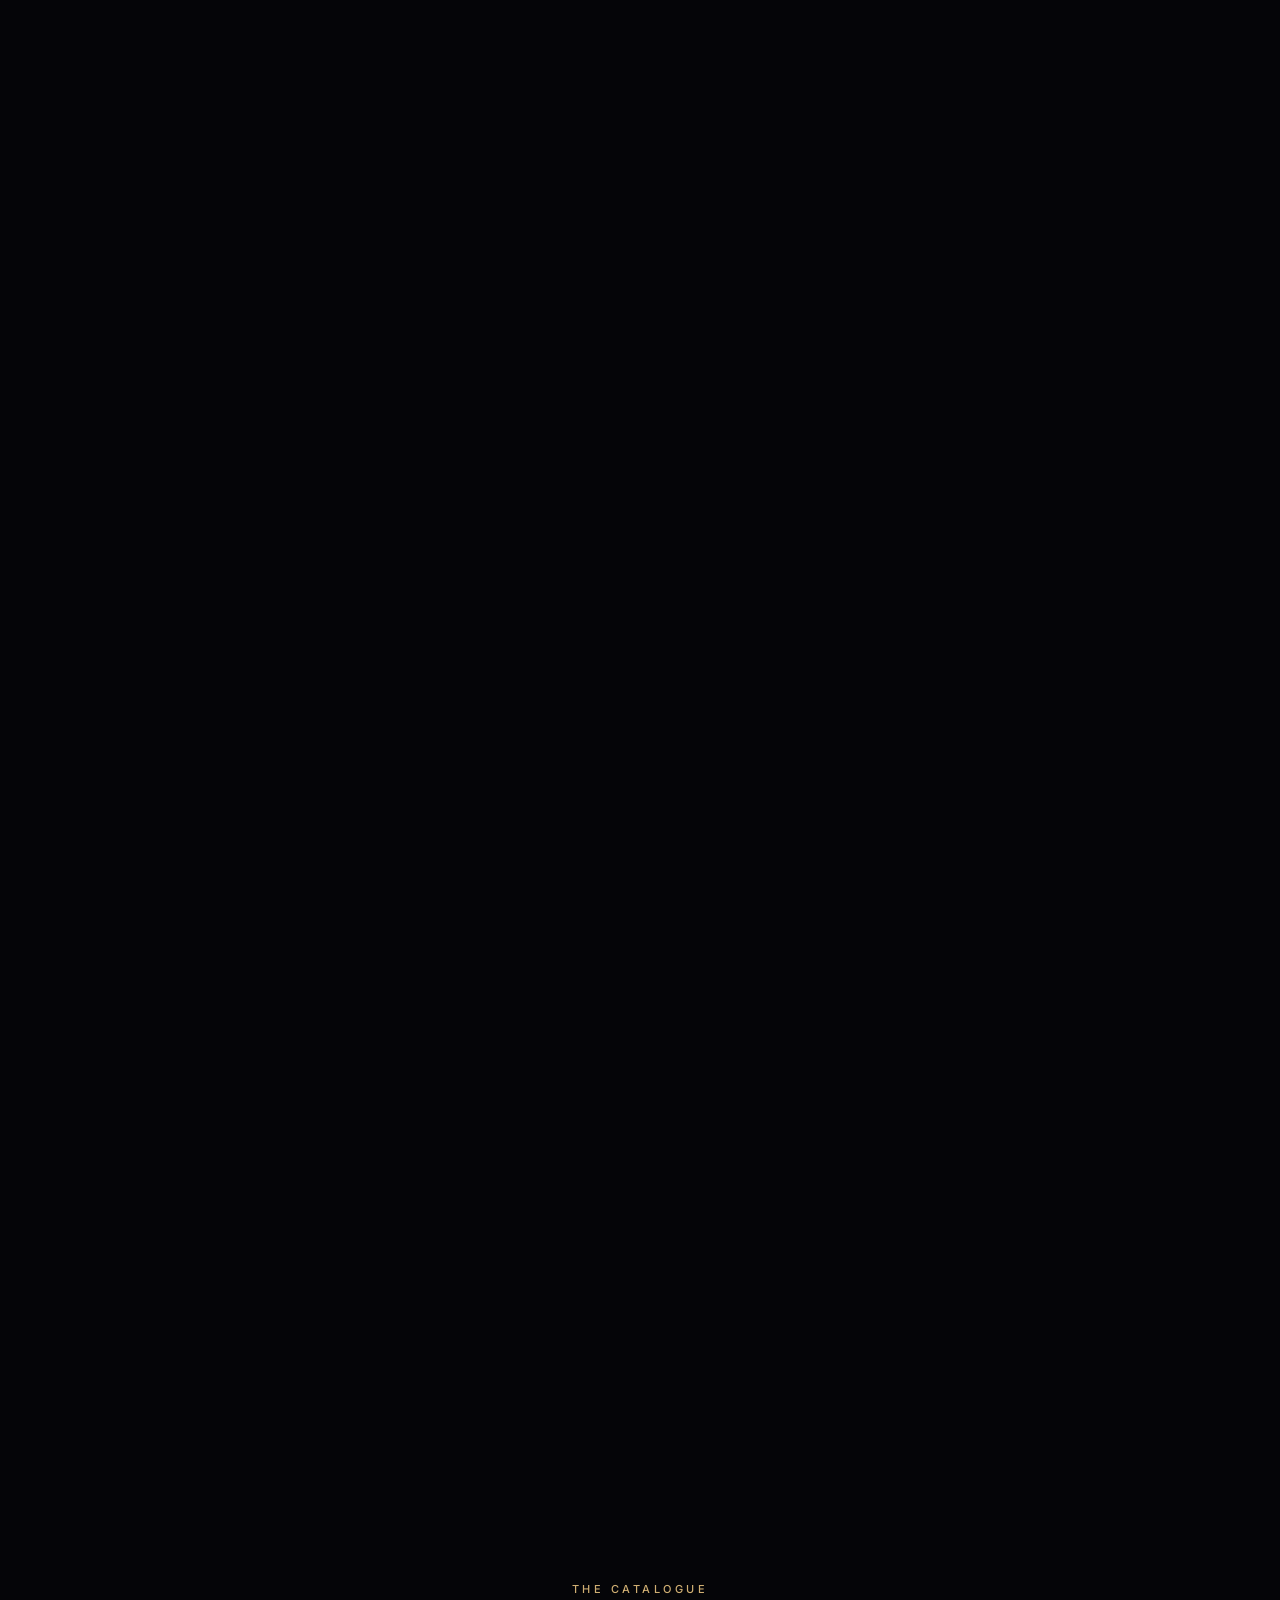
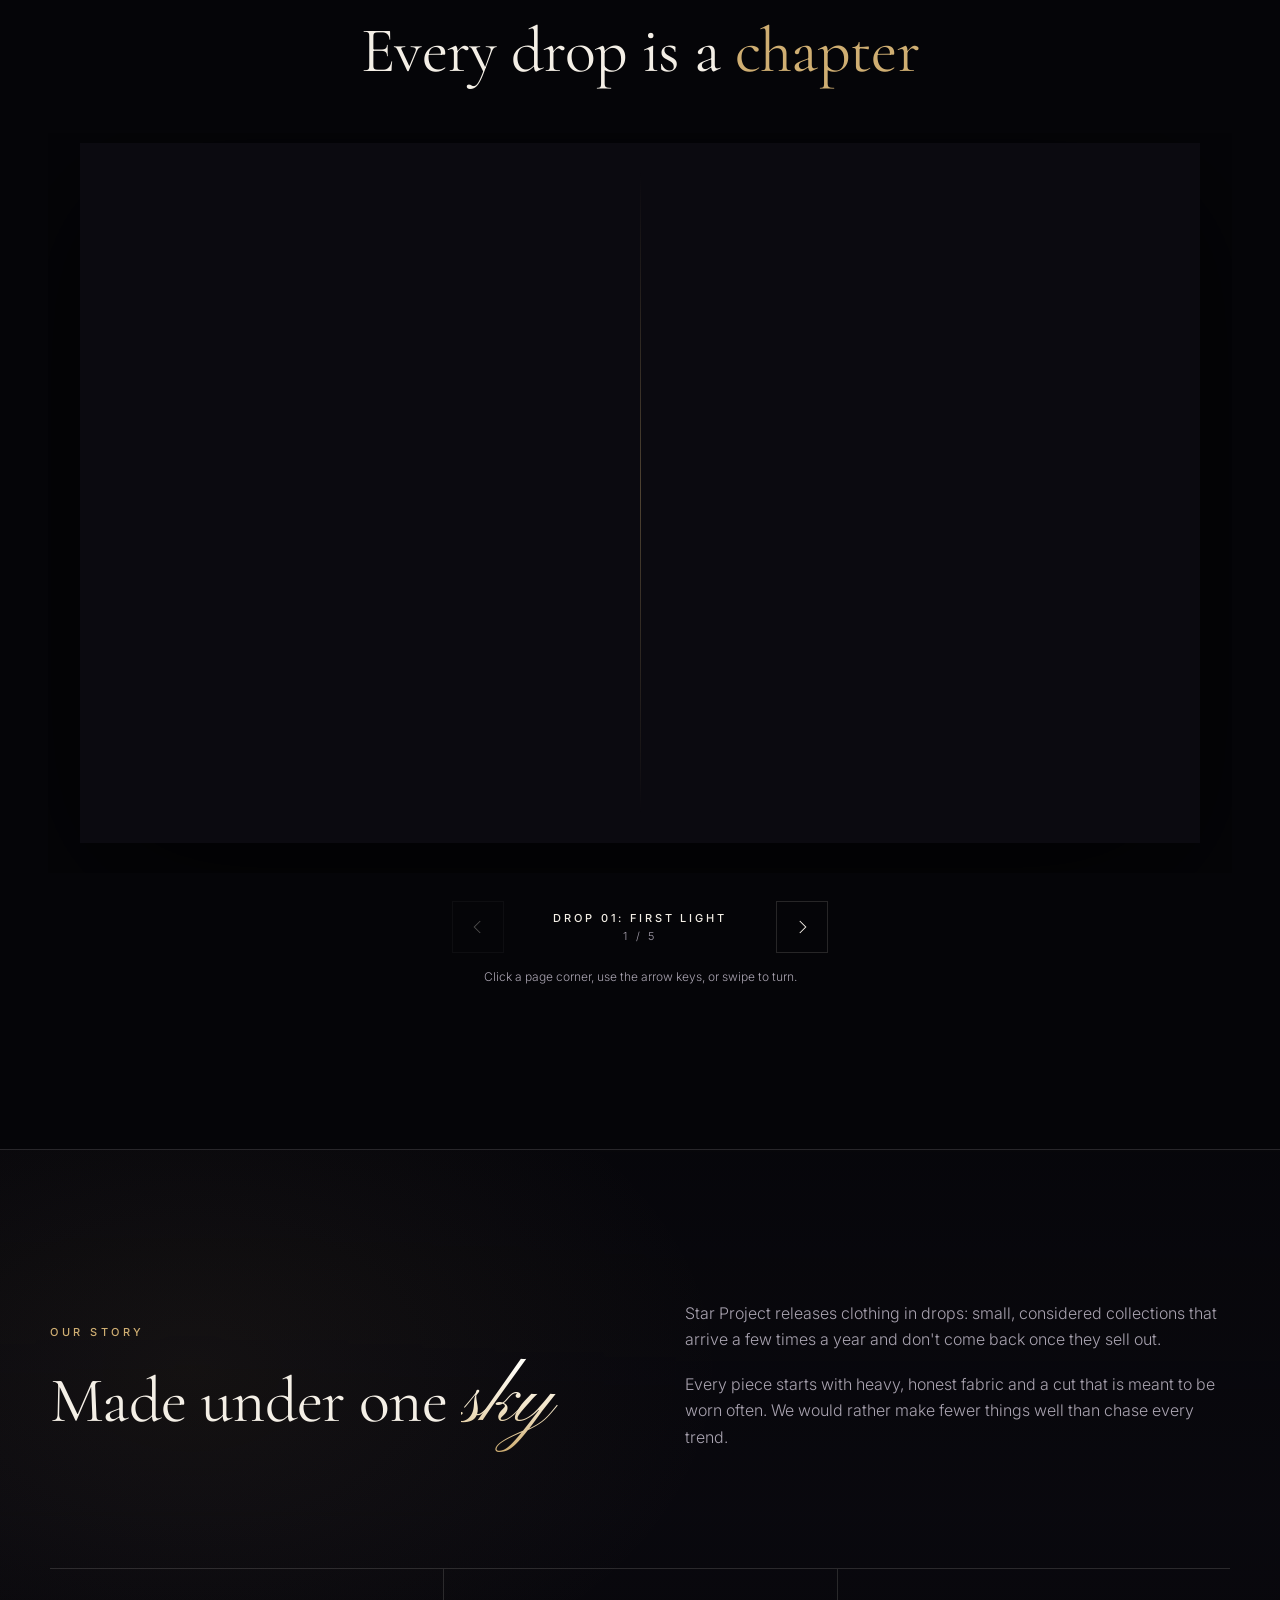
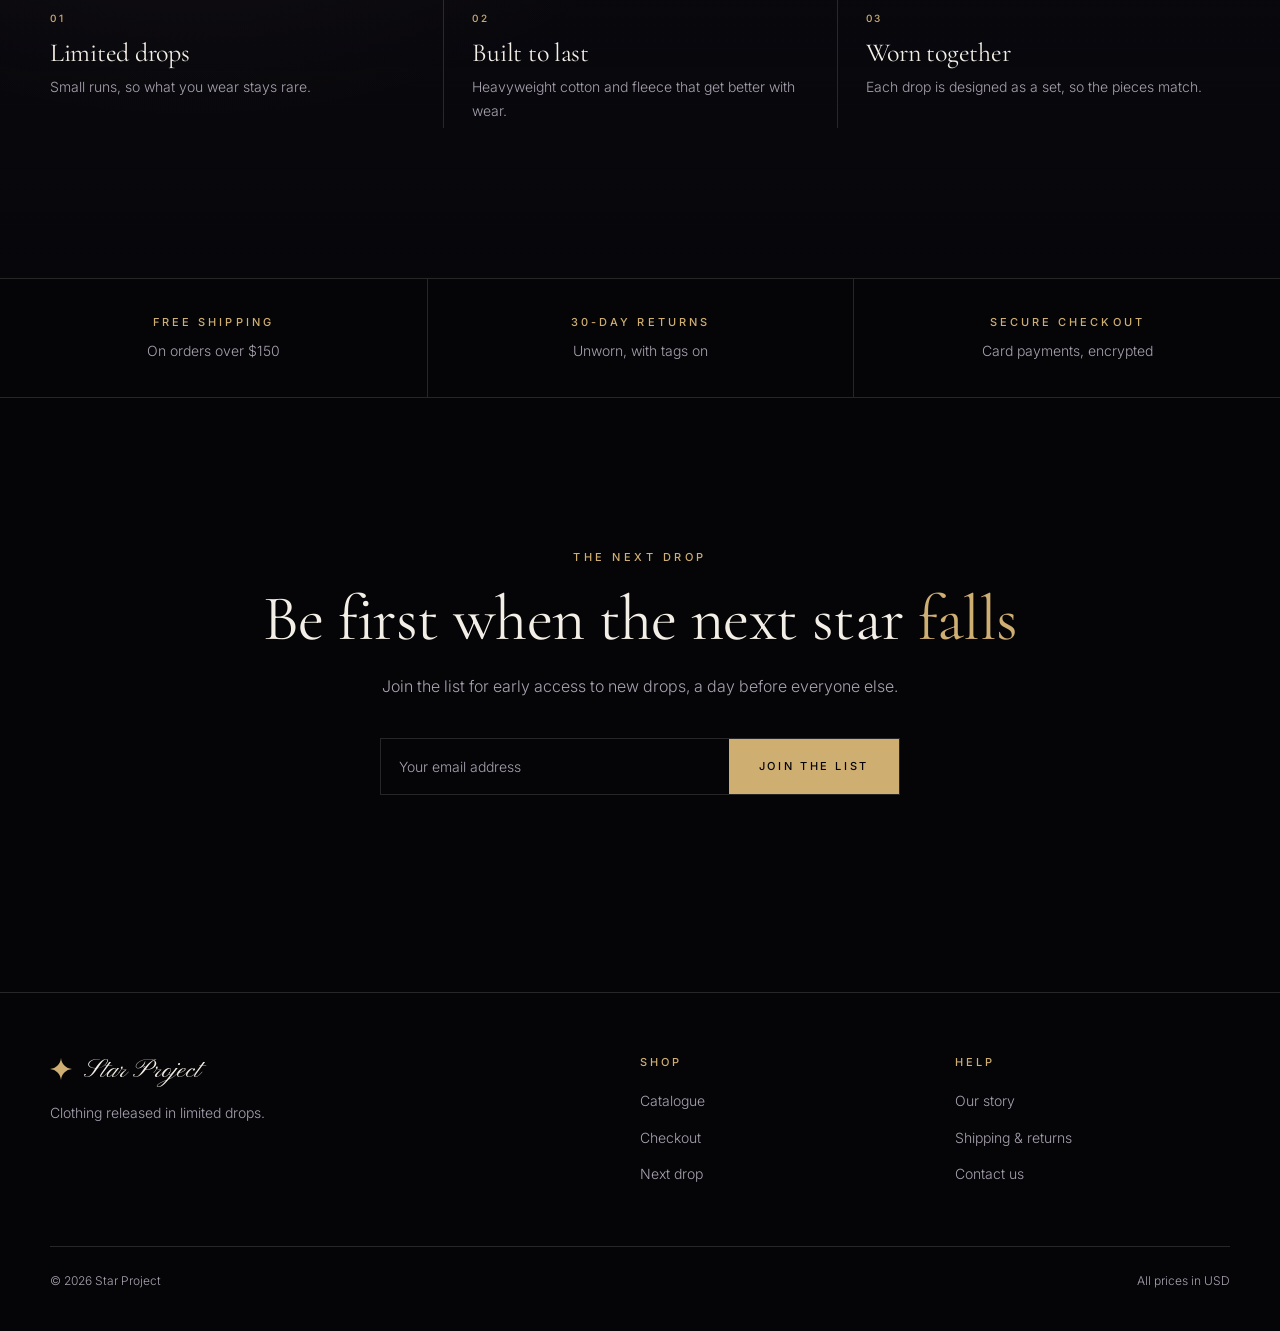
==== commit 74481220: "Remove drop story text from the catalogue; make the Our story section dark and starry Co-Authored-By" ====
--- a/index.html
+++ b/index.html
@@ -10,7 +10,7 @@
   <link rel="preconnect" href="https://fonts.googleapis.com">
   <link rel="preconnect" href="https://fonts.gstatic.com" crossorigin>
   <link href="https://fonts.googleapis.com/css2?family=Pinyon+Script&family=Cormorant+Garamond:ital,wght@0,400;0,500;1,400&family=Inter:wght@200;300;400;500&display=swap" rel="stylesheet">
-  <link rel="stylesheet" href="style.css?v=202610271607">
+  <link rel="stylesheet" href="style.css?v=202610271608">
 </head>
 <body>
   <a class="skip" href="#catalogue">Skip to the catalogue</a>
@@ -60,7 +60,7 @@
       <p class="book-help">Click a page corner, use the arrow keys, or swipe to turn.</p>
     </section>
 
-    <section class="section paper" id="story" aria-labelledby="story-title">
+    <section class="section story-night" id="story" aria-labelledby="story-title">
       <div class="wrap">
         <div class="story-grid">
           <div class="reveal">
@@ -134,8 +134,8 @@
     <div class="foot-base"><span>&copy; <span id="year">2026</span> Star Project</span><span>All prices in USD</span></div>
   </footer>
 
-  <script src="products.js?v=202610271607"></script>
-  <script src="common.js?v=202610271607"></script>
-  <script src="home.js?v=202610271607"></script>
+  <script src="products.js?v=202610271608"></script>
+  <script src="common.js?v=202610271608"></script>
+  <script src="home.js?v=202610271608"></script>
 </body>
 </html>
--- a/style.css
+++ b/style.css
@@ -713,3 +713,27 @@
 [hidden] { display: none !important; }
 .catalogue .lede { margin-bottom: 44px; }
 .catalogue h2 { margin-bottom: 48px; }
+.night .drop-name + .drop-stats { margin-top: 14px; }
+
+/* ---------- dark story section ---------- */
+.story-night {
+  background:
+    radial-gradient(60% 70% at 15% 30%, rgba(207, 174, 114, 0.06), transparent 70%),
+    linear-gradient(180deg, rgba(11, 10, 16, 0.4), rgba(11, 10, 16, 0.75) 50%, rgba(11, 10, 16, 0.4));
+  border-top: 1px solid var(--line-dark);
+}
+.story-night h2 { color: var(--star); }
+.story-night h2 .accent {
+  font-family: var(--script); font-size: 1.25em; padding-right: 0.1em;
+  background: linear-gradient(180deg, #fffdf7 15%, #f1e4c8 55%, #cfae72 100%);
+  -webkit-background-clip: text; background-clip: text; -webkit-text-fill-color: transparent;
+}
+.story-night .story-copy p { color: var(--muted); }
+.story-night .pillars { border-top-color: var(--line-dark); }
+.story-night .pillar + .pillar { border-left-color: var(--line-dark); }
+.story-night .pillar .n { color: var(--gold); font-family: var(--sans); font-size: 10px; font-weight: 500; letter-spacing: 0.28em; }
+.story-night .pillar h3 { color: var(--star); }
+.story-night .pillar p { color: var(--muted); }
+.story-night .pillar { transition: background 0.4s var(--ease); }
+.story-night .pillar:hover { background: radial-gradient(80% 90% at 30% 0%, rgba(207, 174, 114, 0.07), transparent 70%); }
+@media (max-width: 820px) { .story-night .pillar, .story-night .pillar + .pillar { border-bottom-color: var(--line-dark); } }
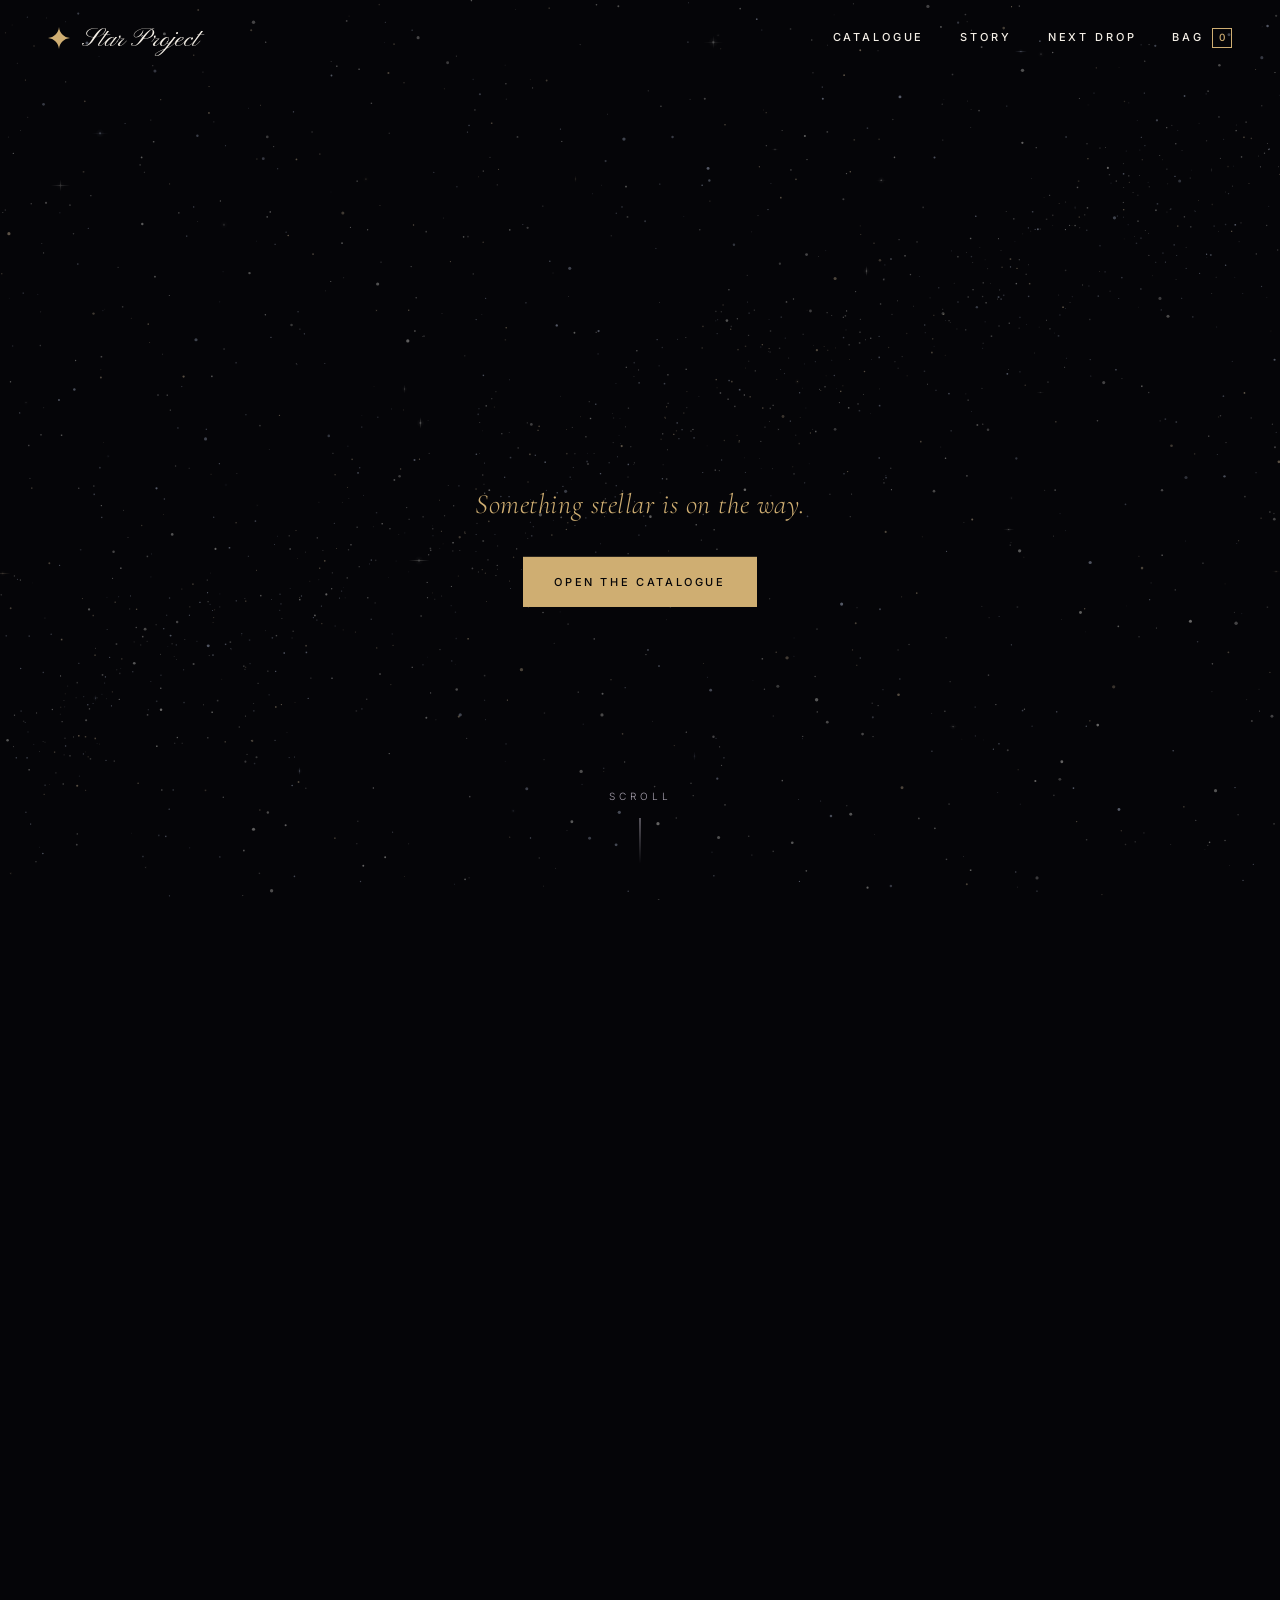
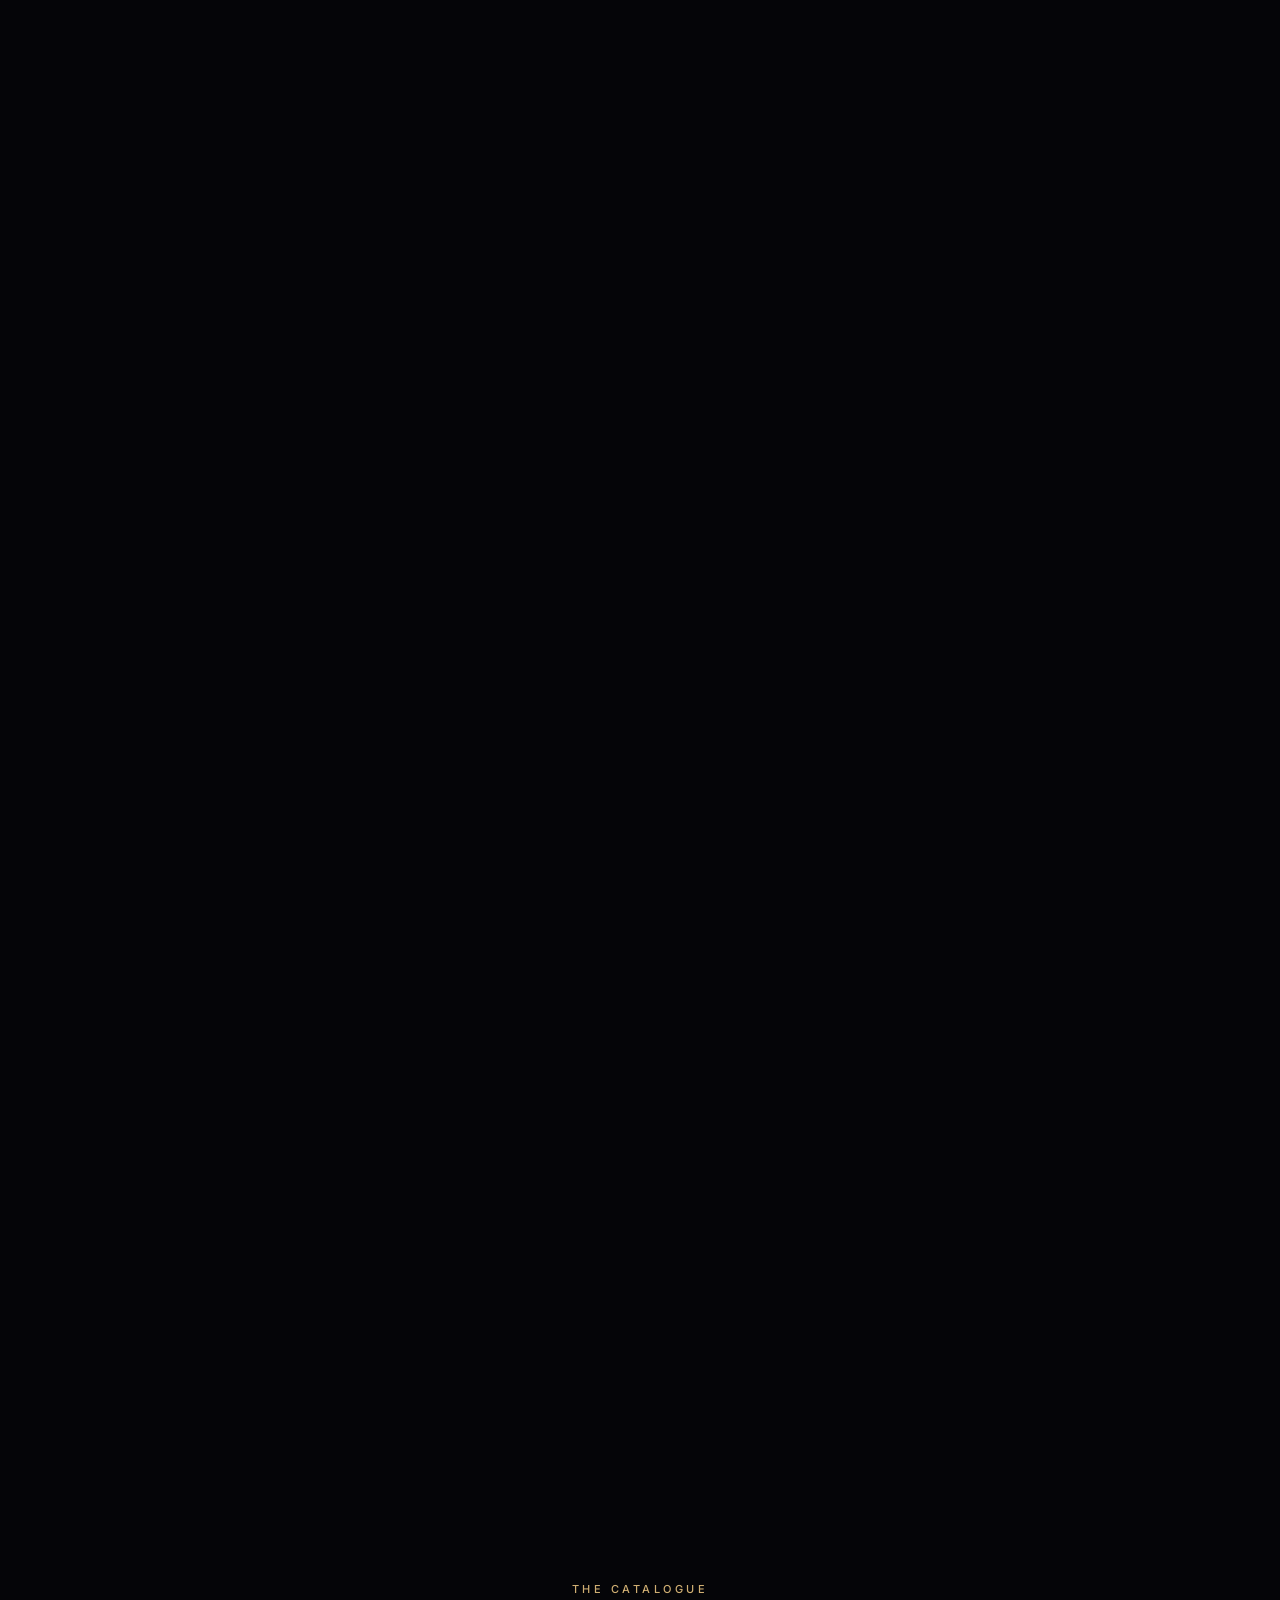
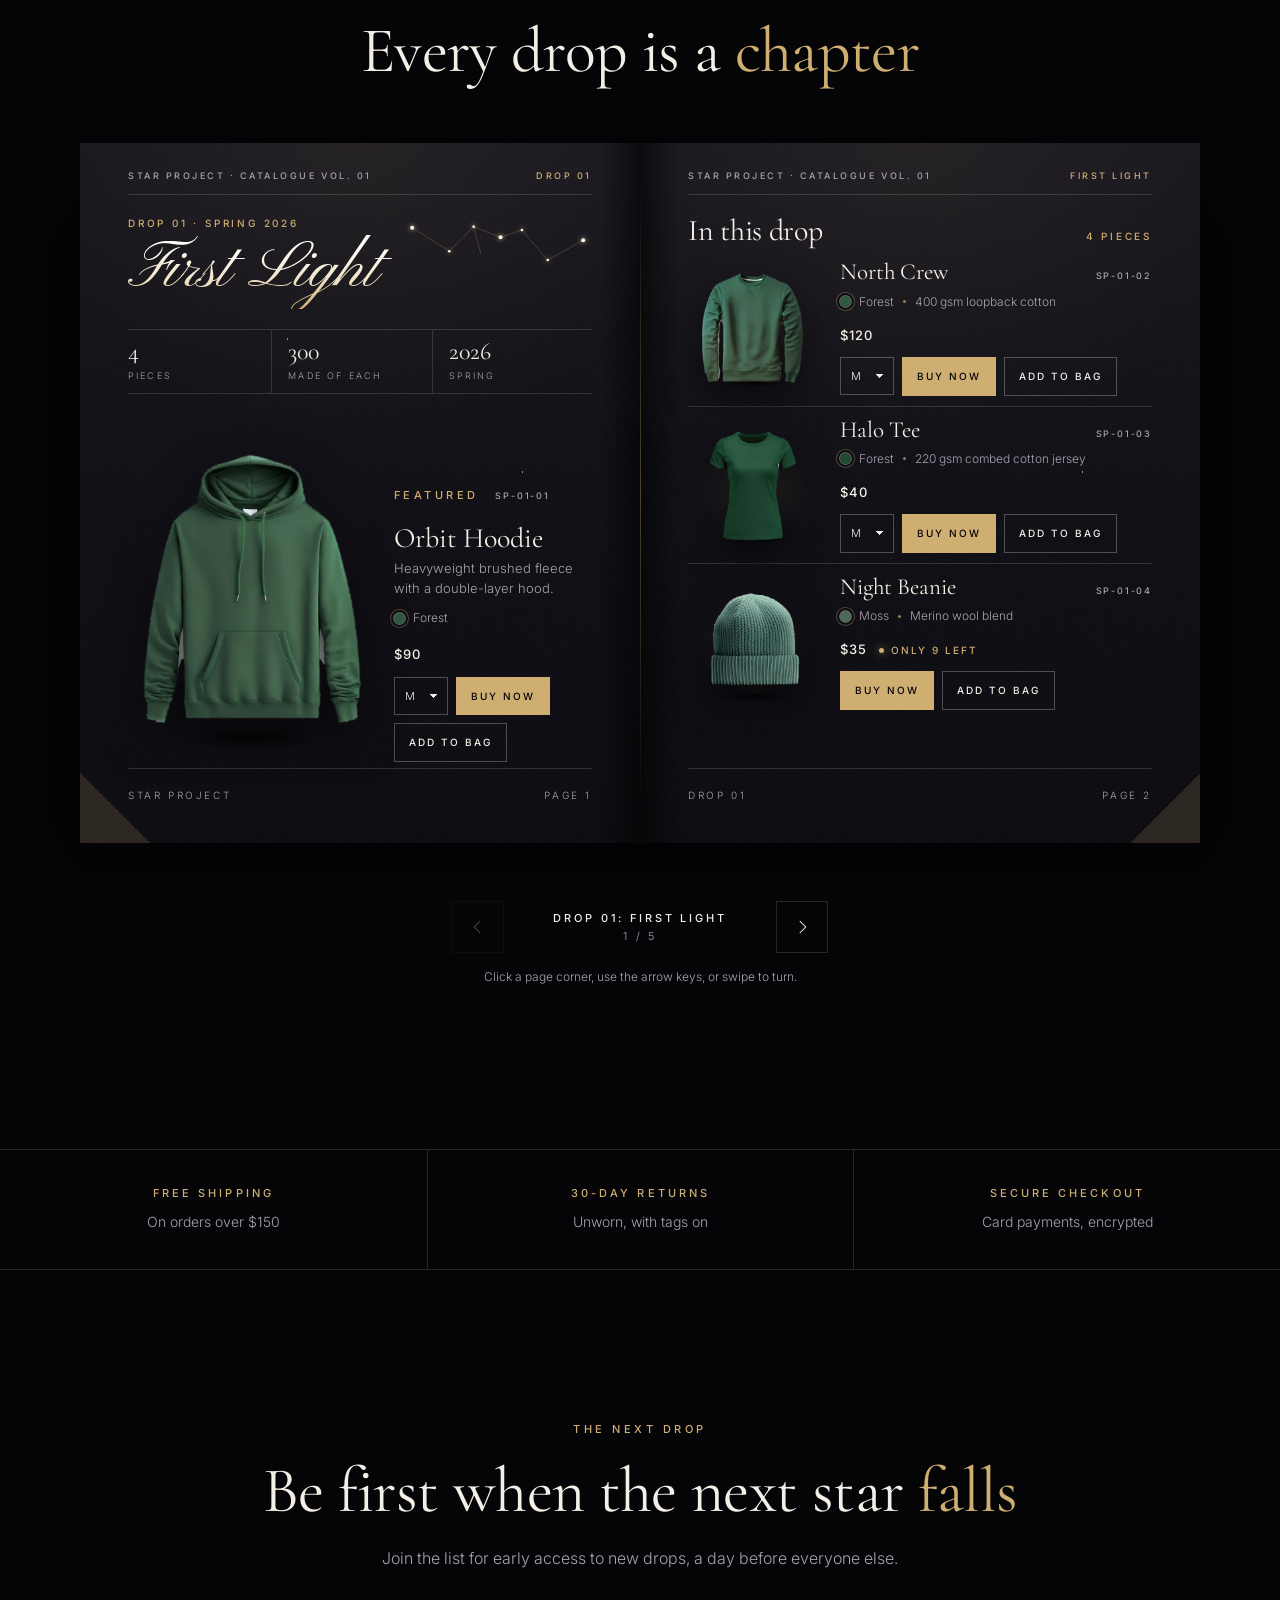
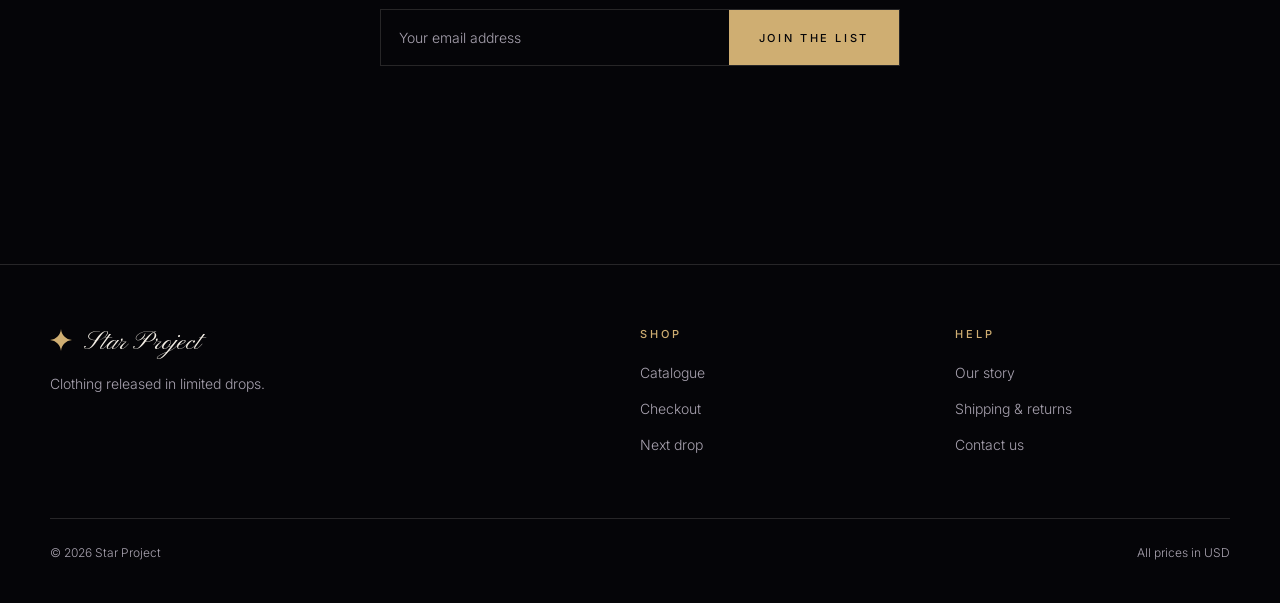
==== commit 94f586e0: "Move Our story to its own page (story.html), linked from the Story tab; tidy phone nav Co-Authored-B" ====
--- a/index.html
+++ b/index.html
@@ -10,7 +10,7 @@
   <link rel="preconnect" href="https://fonts.googleapis.com">
   <link rel="preconnect" href="https://fonts.gstatic.com" crossorigin>
   <link href="https://fonts.googleapis.com/css2?family=Pinyon+Script&family=Cormorant+Garamond:ital,wght@0,400;0,500;1,400&family=Inter:wght@200;300;400;500&display=swap" rel="stylesheet">
-  <link rel="stylesheet" href="style.css?v=202610271608">
+  <link rel="stylesheet" href="style.css?v=202610271641">
 </head>
 <body>
   <a class="skip" href="#catalogue">Skip to the catalogue</a>
@@ -23,7 +23,7 @@
     </a>
     <nav class="nav" aria-label="Main">
       <a href="#catalogue">Catalogue</a>
-      <a class="hide-sm" href="#story">Story</a>
+      <a href="story.html">Story</a>
       <a class="hide-sm" href="#signup-section">Next drop</a>
       <button class="bag-btn" type="button" aria-label="Open your bag">Bag <span class="bag-count">0</span></button>
     </nav>
@@ -58,26 +58,6 @@
         <button class="flip-btn" id="next" type="button" aria-label="Next page"><svg viewBox="0 0 24 24" fill="none" stroke="currentColor" stroke-width="1.4"><path d="M9 4l8 8-8 8"/></svg></button>
       </div>
       <p class="book-help">Click a page corner, use the arrow keys, or swipe to turn.</p>
-    </section>
-
-    <section class="section story-night" id="story" aria-labelledby="story-title">
-      <div class="wrap">
-        <div class="story-grid">
-          <div class="reveal">
-            <span class="label">Our story</span>
-            <h2 id="story-title">Made under one <span class="accent">sky</span></h2>
-          </div>
-          <div class="story-copy reveal">
-            <p>Star Project releases clothing in drops: small, considered collections that arrive a few times a year and don't come back once they sell out.</p>
-            <p>Every piece starts with heavy, honest fabric and a cut that is meant to be worn often. We would rather make fewer things well than chase every trend.</p>
-          </div>
-        </div>
-        <div class="pillars">
-          <div class="pillar reveal"><span class="n">01</span><h3>Limited drops</h3><p>Small runs, so what you wear stays rare.</p></div>
-          <div class="pillar reveal"><span class="n">02</span><h3>Built to last</h3><p>Heavyweight cotton and fleece that get better with wear.</p></div>
-          <div class="pillar reveal"><span class="n">03</span><h3>Worn together</h3><p>Each drop is designed as a set, so the pieces match.</p></div>
-        </div>
-      </div>
     </section>
 
     <section aria-label="Shopping with us">
@@ -125,7 +105,7 @@
       <div>
         <h4>Help</h4>
         <ul>
-          <li><a href="#story">Our story</a></li>
+          <li><a href="story.html">Our story</a></li>
           <li><a href="#catalogue">Shipping &amp; returns</a></li>
           <li><a href="mailto:hello@starproject.example">Contact us</a></li>
         </ul>
@@ -134,8 +114,8 @@
     <div class="foot-base"><span>&copy; <span id="year">2026</span> Star Project</span><span>All prices in USD</span></div>
   </footer>
 
-  <script src="products.js?v=202610271608"></script>
-  <script src="common.js?v=202610271608"></script>
-  <script src="home.js?v=202610271608"></script>
+  <script src="products.js?v=202610271641"></script>
+  <script src="common.js?v=202610271641"></script>
+  <script src="home.js?v=202610271641"></script>
 </body>
 </html>
--- a/style.css
+++ b/style.css
@@ -737,3 +737,19 @@
 .story-night .pillar { transition: background 0.4s var(--ease); }
 .story-night .pillar:hover { background: radial-gradient(80% 90% at 30% 0%, rgba(207, 174, 114, 0.07), transparent 70%); }
 @media (max-width: 820px) { .story-night .pillar, .story-night .pillar + .pillar { border-bottom-color: var(--line-dark); } }
+
+/* story page */
+.story-page { padding-top: clamp(150px, 16vw, 210px); border-top: 0; }
+.nav a[aria-current="page"] { color: var(--gold); }
+.story-cta h2 { margin-bottom: 34px; }
+.story-cta h2 .accent { font-family: var(--script); font-size: 1.25em; }
+@media (max-width: 640px) { .nav { gap: 16px; } .nav a, .bag-btn { letter-spacing: 0.18em; } }
+@media (max-width: 640px) {
+  .site-header { padding-left: 14px; padding-right: 14px; }
+  .brand { gap: 8px; }
+  .brand svg { width: 18px; height: 18px; }
+  .brand span { font-size: 21px; }
+  .nav { gap: 14px; }
+  .nav a, .bag-btn { font-size: 10px; letter-spacing: 0.14em; }
+}
+@media (max-width: 360px) { .nav a[href$="#catalogue"] { display: none; } }
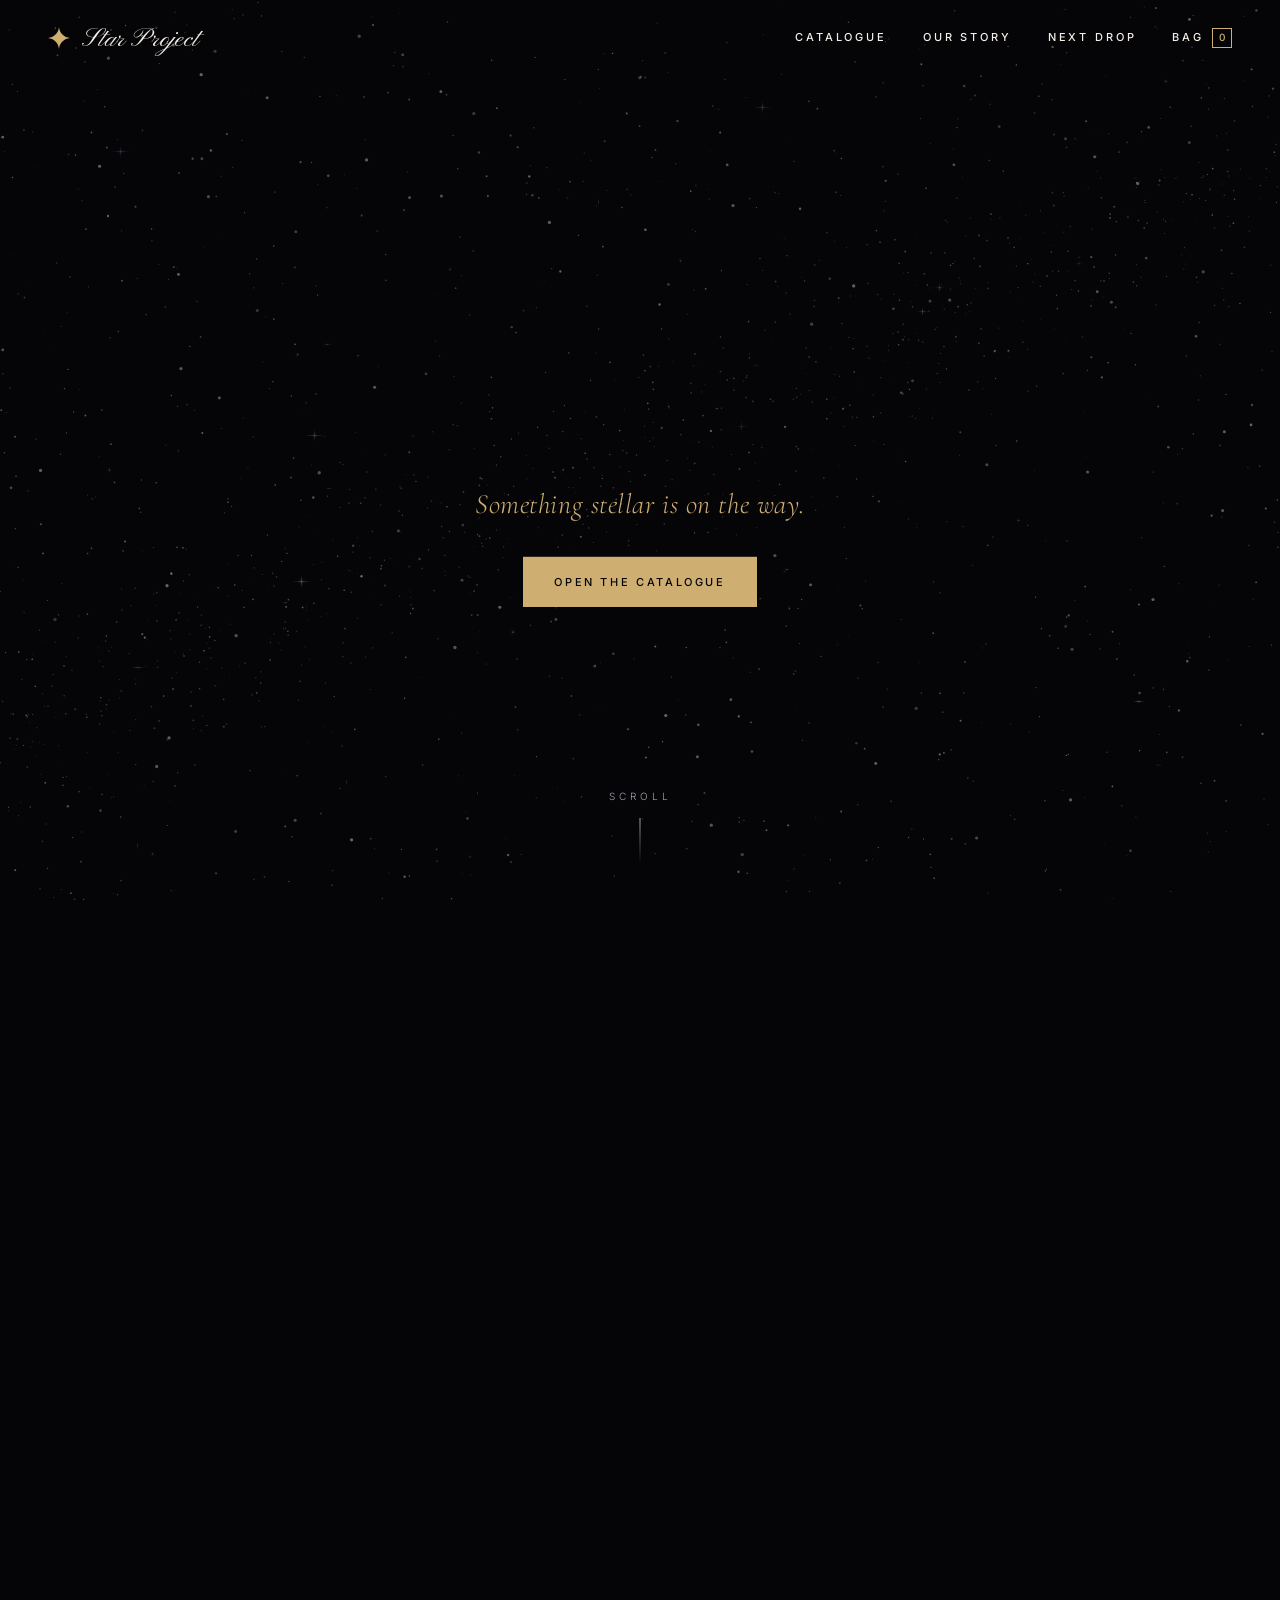
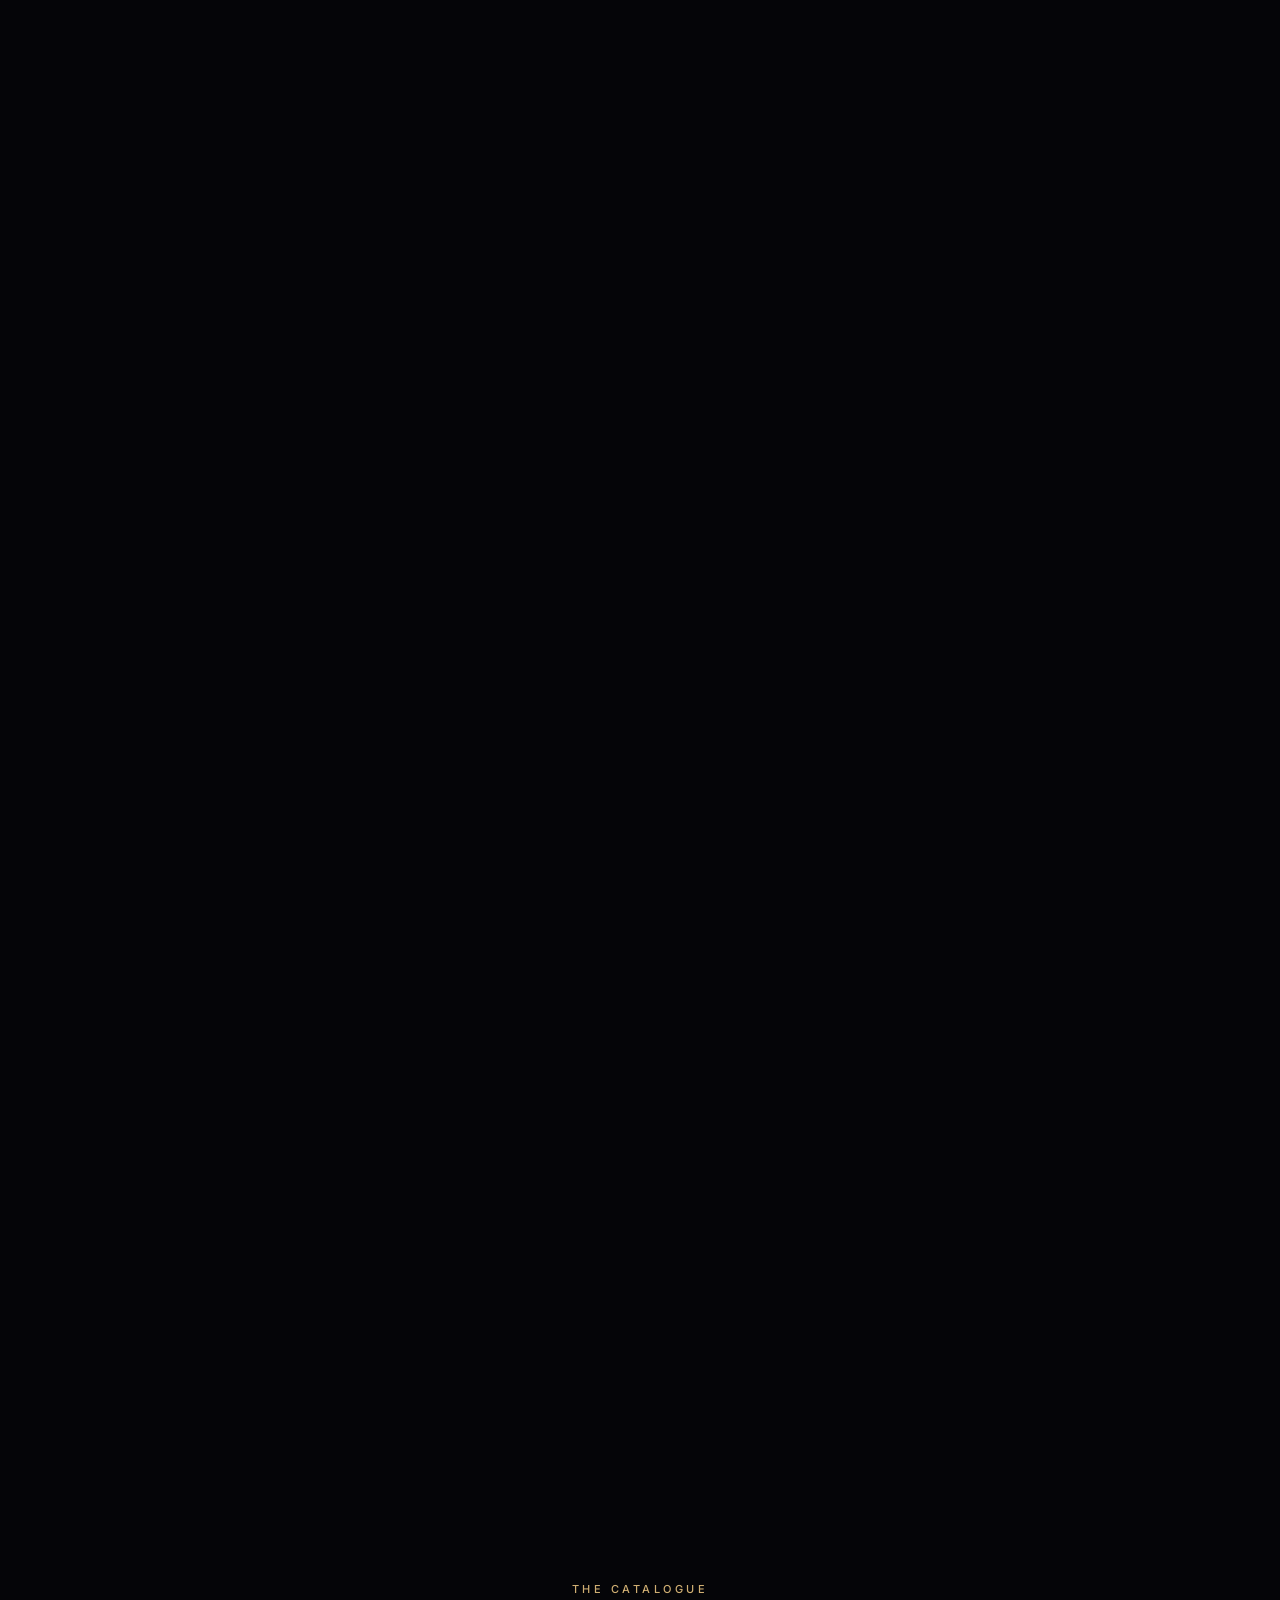
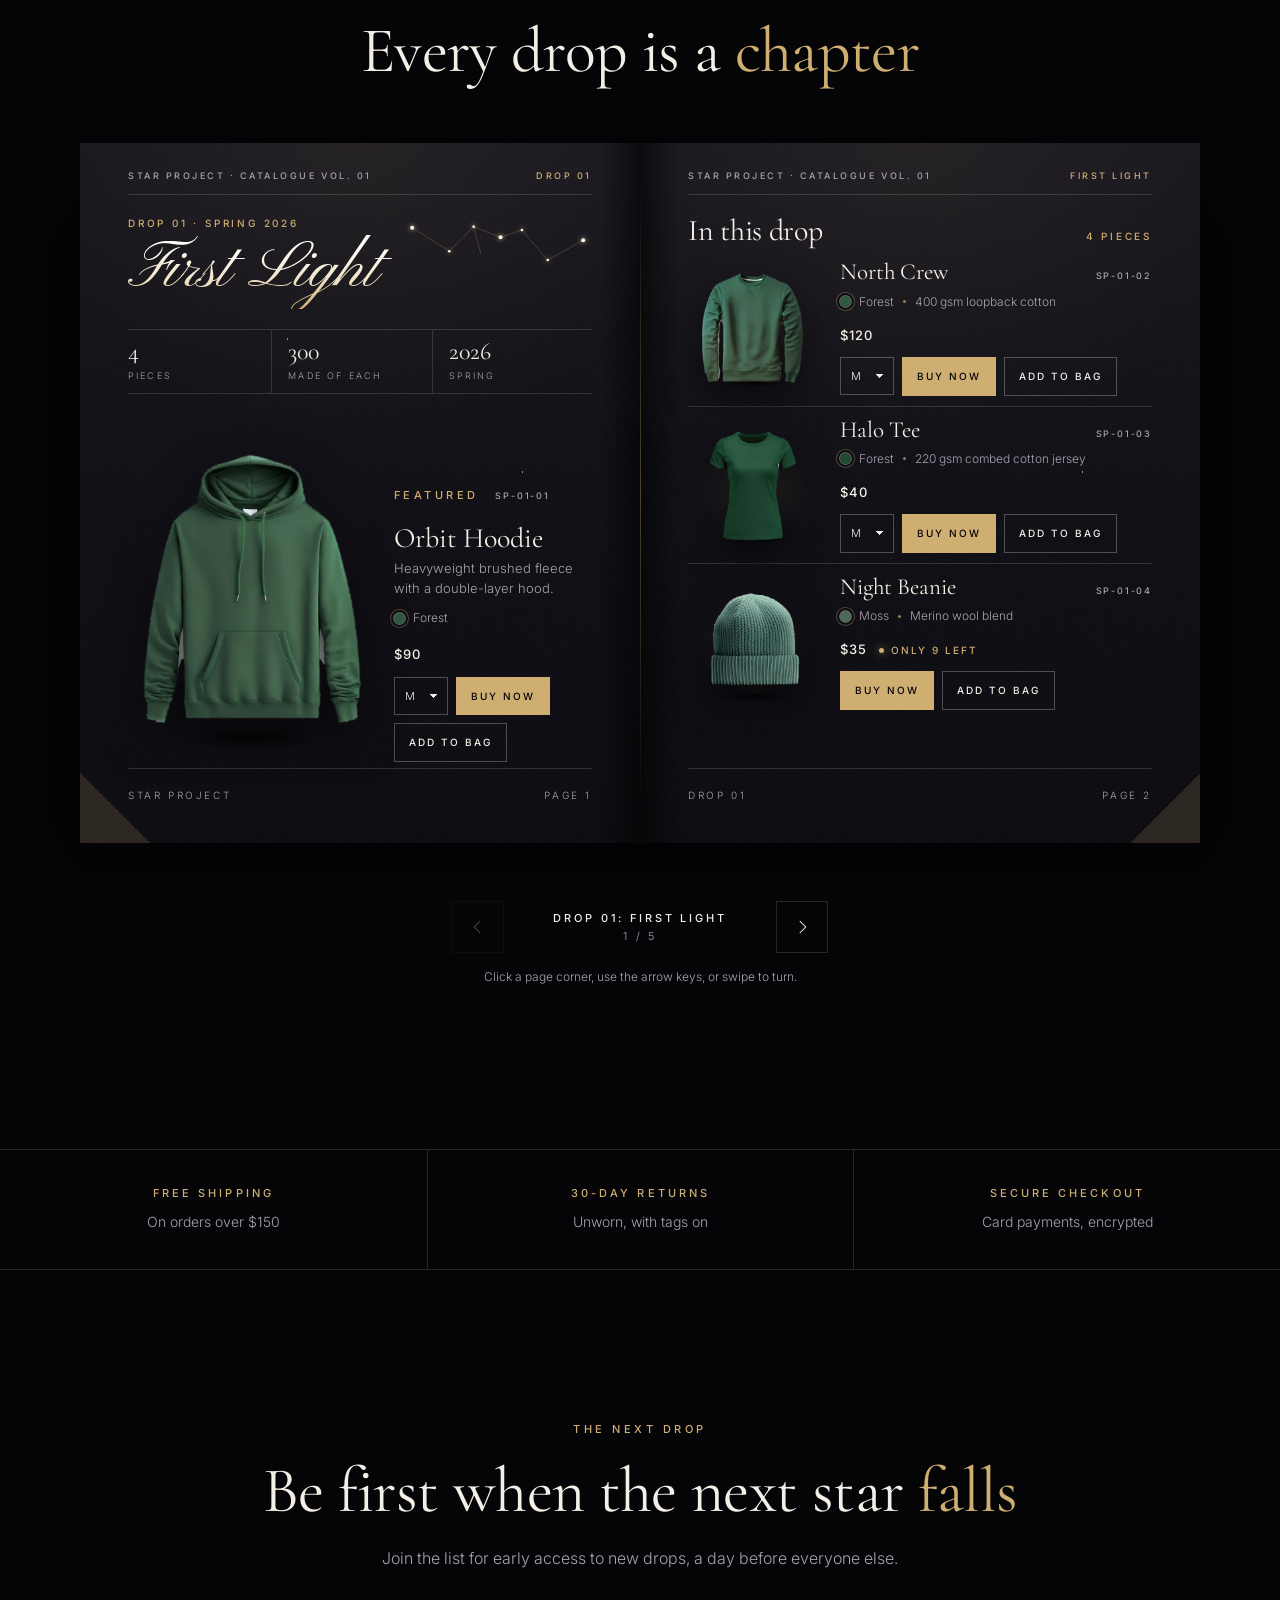
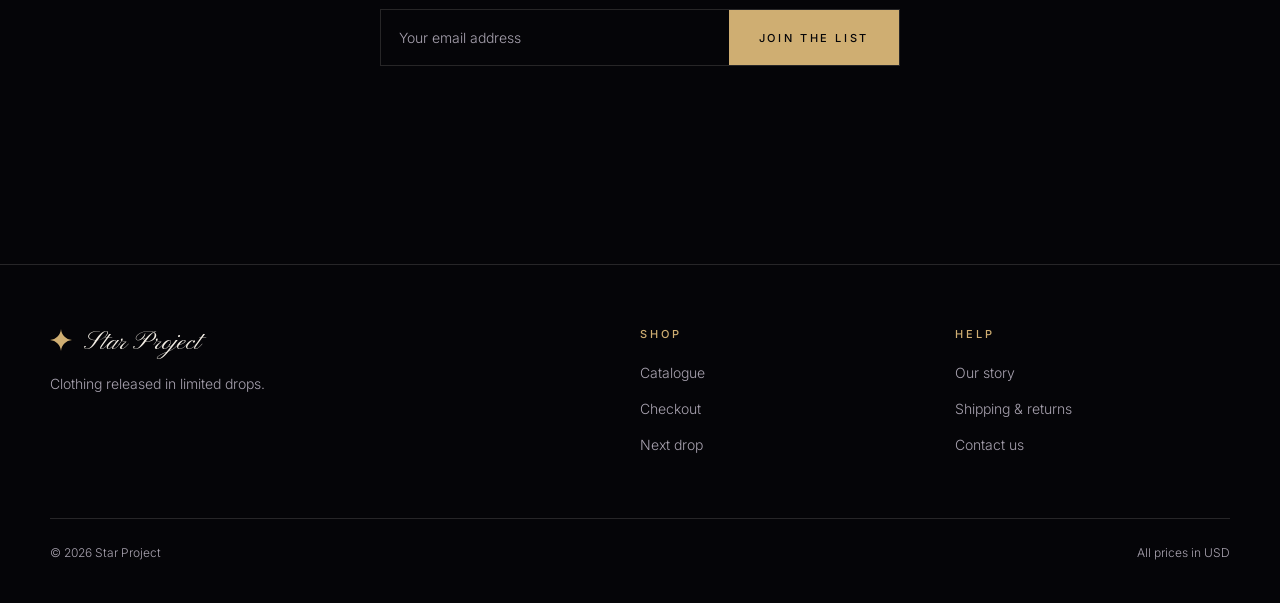
==== commit 0b732071: "Rename nav link to Our story Co-Authored-By: Claude Opus 5.5 <noreply@anthropic.com>" ====
--- a/index.html
+++ b/index.html
@@ -10,7 +10,7 @@
   <link rel="preconnect" href="https://fonts.googleapis.com">
   <link rel="preconnect" href="https://fonts.gstatic.com" crossorigin>
   <link href="https://fonts.googleapis.com/css2?family=Pinyon+Script&family=Cormorant+Garamond:ital,wght@0,400;0,500;1,400&family=Inter:wght@200;300;400;500&display=swap" rel="stylesheet">
-  <link rel="stylesheet" href="style.css?v=202610271641">
+  <link rel="stylesheet" href="style.css?v=202610271643">
 </head>
 <body>
   <a class="skip" href="#catalogue">Skip to the catalogue</a>
@@ -23,7 +23,7 @@
     </a>
     <nav class="nav" aria-label="Main">
       <a href="#catalogue">Catalogue</a>
-      <a href="story.html">Story</a>
+      <a href="story.html">Our story</a>
       <a class="hide-sm" href="#signup-section">Next drop</a>
       <button class="bag-btn" type="button" aria-label="Open your bag">Bag <span class="bag-count">0</span></button>
     </nav>
@@ -114,8 +114,8 @@
     <div class="foot-base"><span>&copy; <span id="year">2026</span> Star Project</span><span>All prices in USD</span></div>
   </footer>
 
-  <script src="products.js?v=202610271641"></script>
-  <script src="common.js?v=202610271641"></script>
-  <script src="home.js?v=202610271641"></script>
+  <script src="products.js?v=202610271643"></script>
+  <script src="common.js?v=202610271643"></script>
+  <script src="home.js?v=202610271643"></script>
 </body>
 </html>
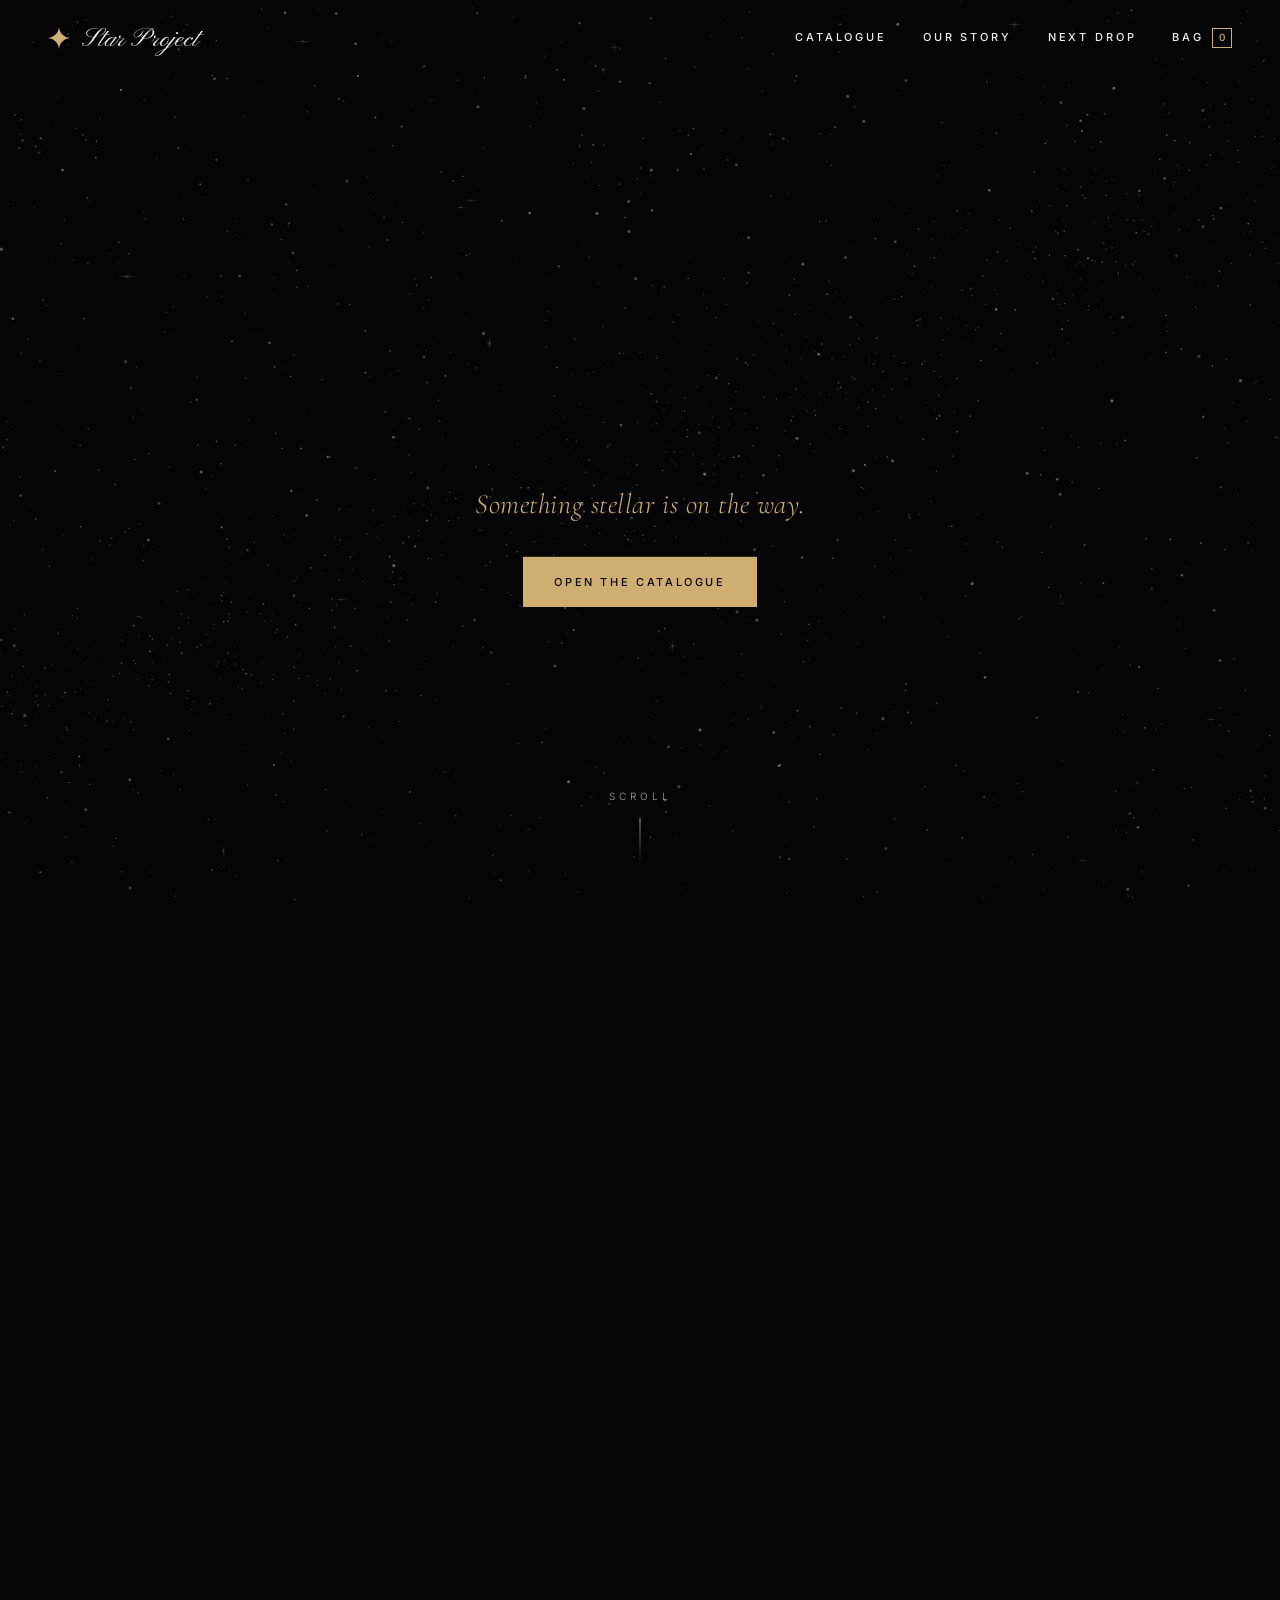
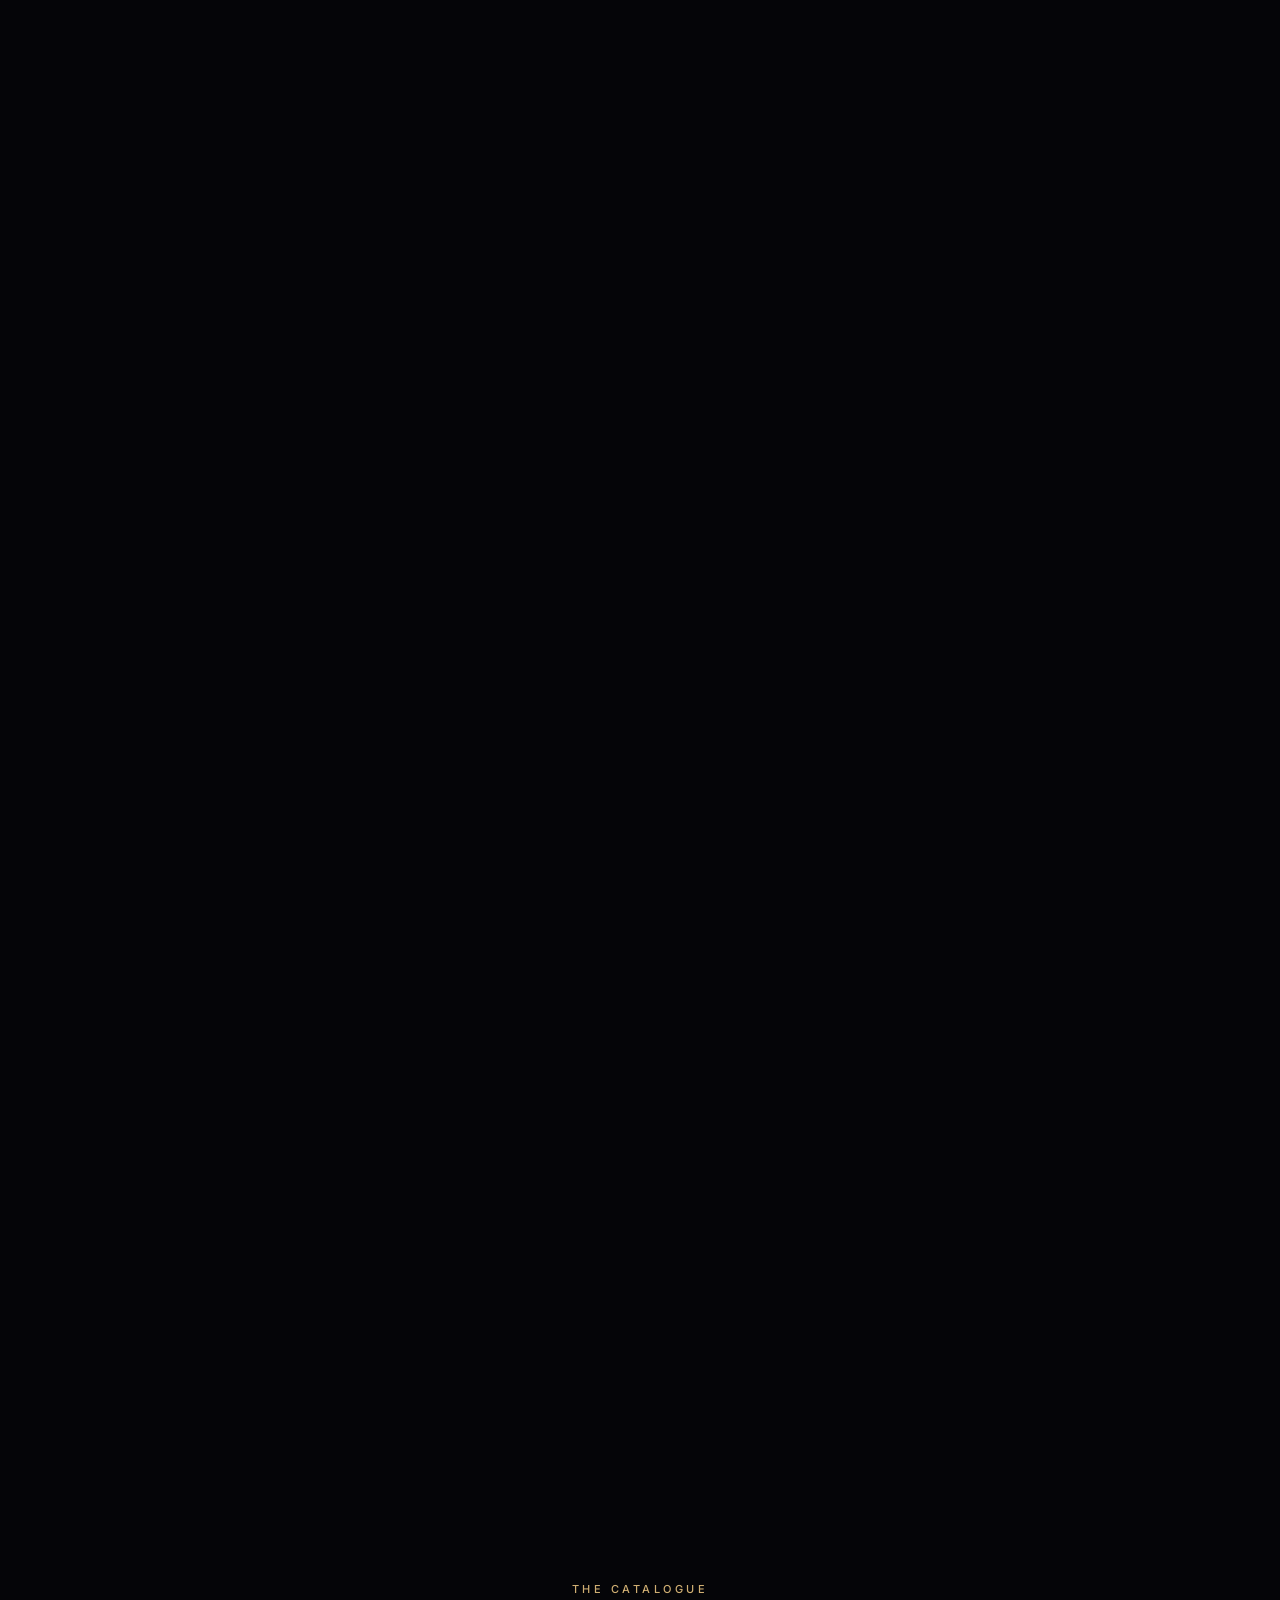
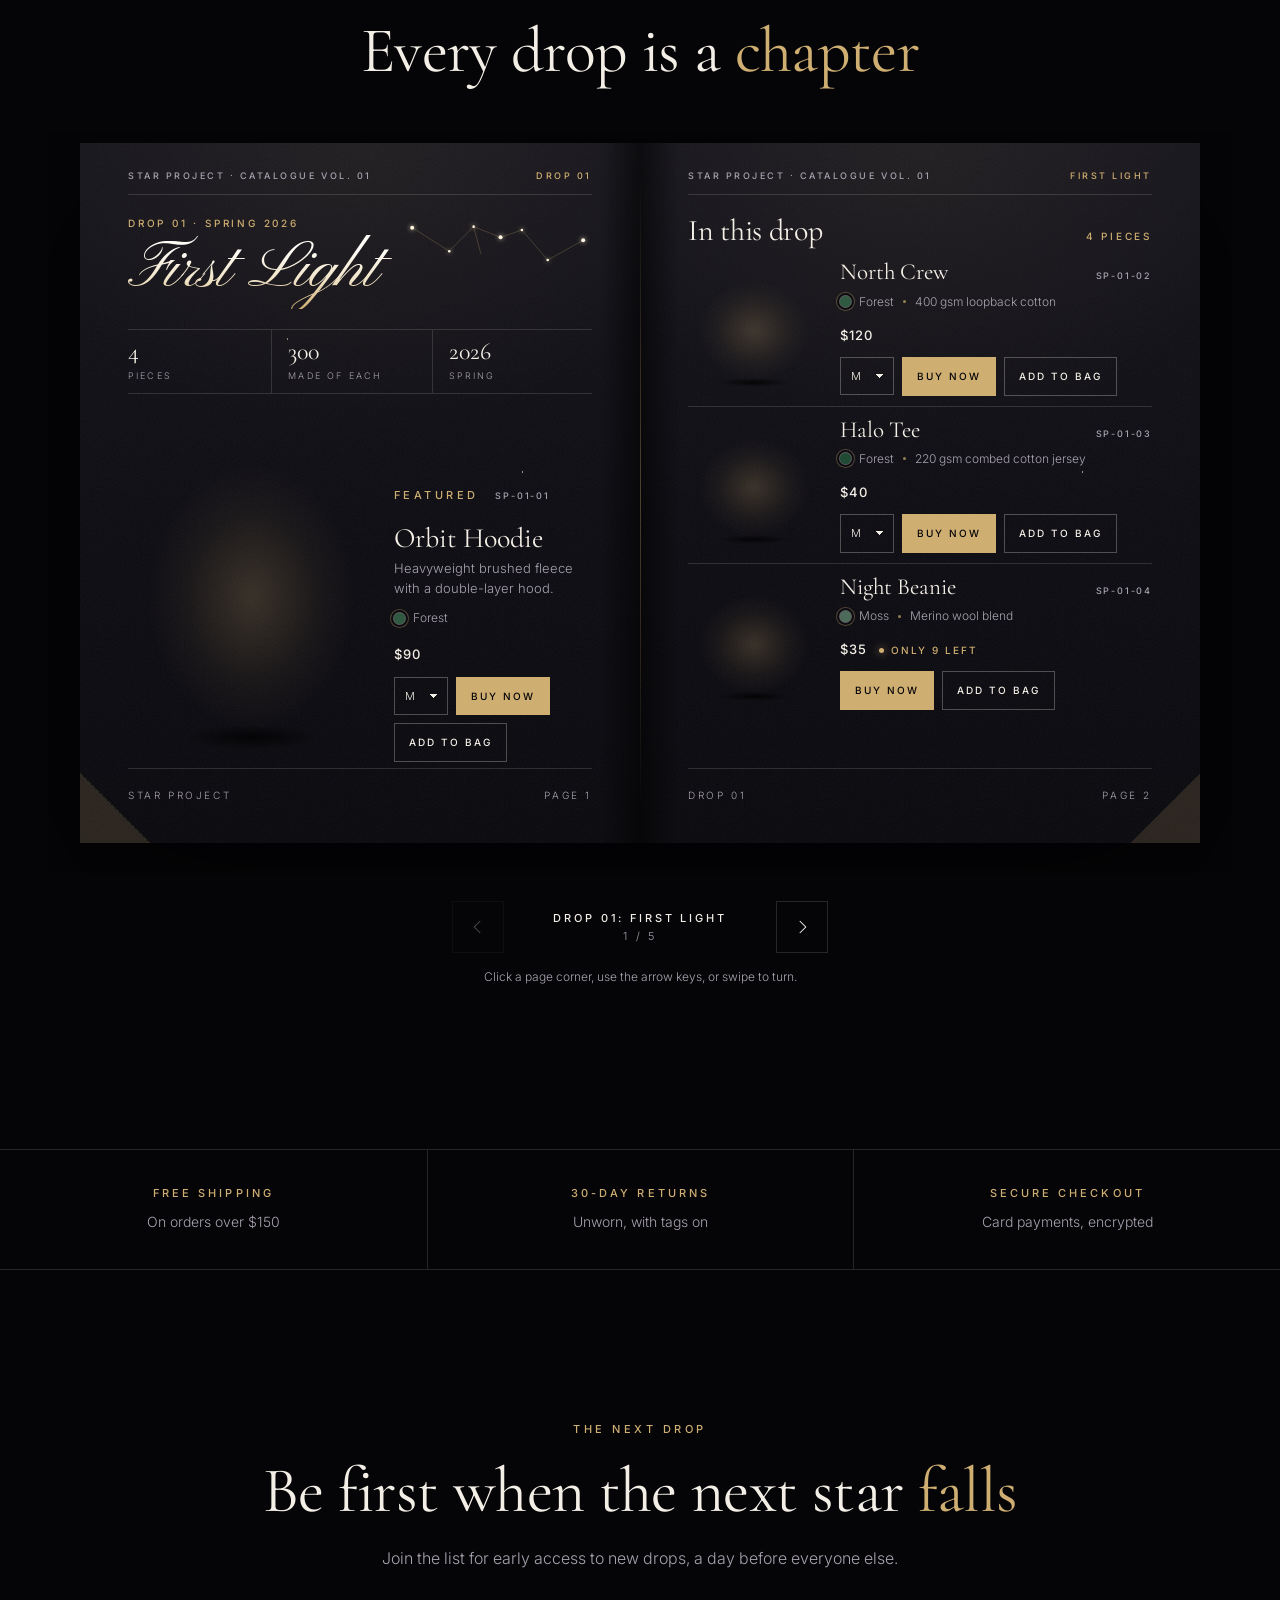
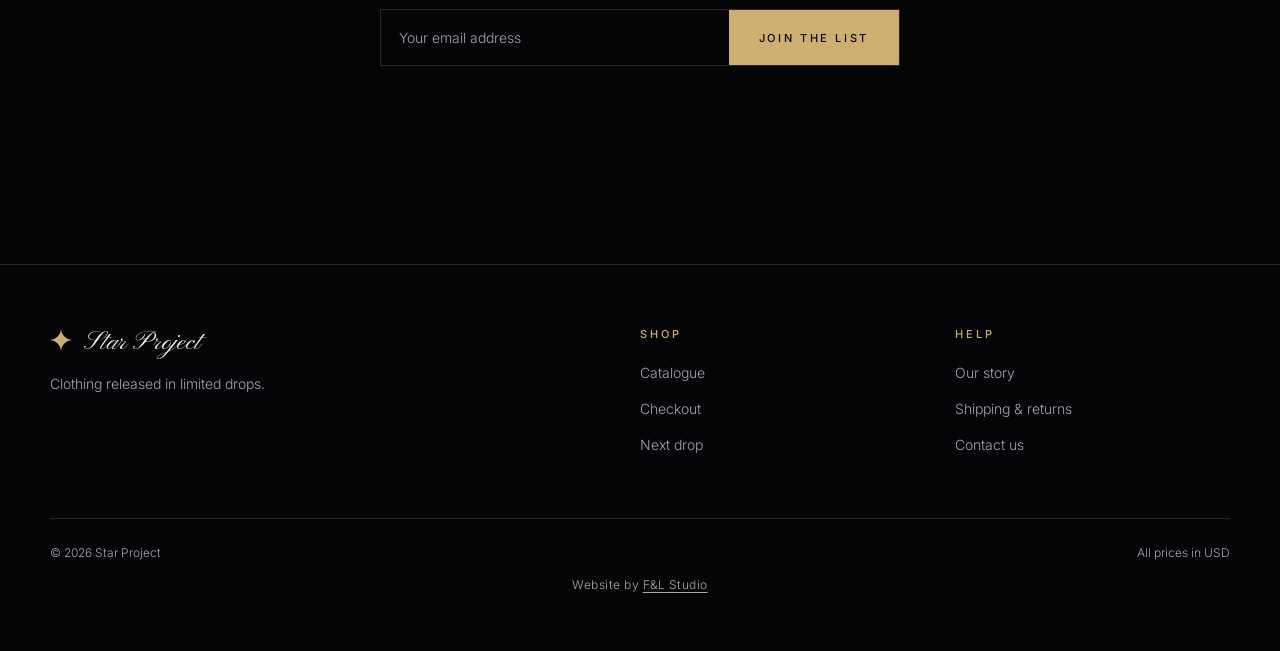
==== commit 9186fd49: "Footer: Website by F&L Studio credit link Co-Authored-By: Claude Opus 5.5 <noreply@anthropic.com>" ====
--- a/index.html
+++ b/index.html
@@ -112,7 +112,8 @@
       </div>
     </div>
     <div class="foot-base"><span>&copy; <span id="year">2026</span> Star Project</span><span>All prices in USD</span></div>
-  </footer>
+  <p class="fl-credit" style="margin:0;padding:14px 16px 18px;font-size:12px;line-height:1.4;letter-spacing:.04em;text-align:center;opacity:.7">Website by <a href="https://www.frankandleilastudio.com/?utm_source=star-project&amp;utm_medium=credit" style="color:inherit;text-decoration:underline;text-underline-offset:3px">F&amp;L Studio</a></p>
+</footer>
 
   <script src="products.js?v=202610271643"></script>
   <script src="common.js?v=202610271643"></script>
